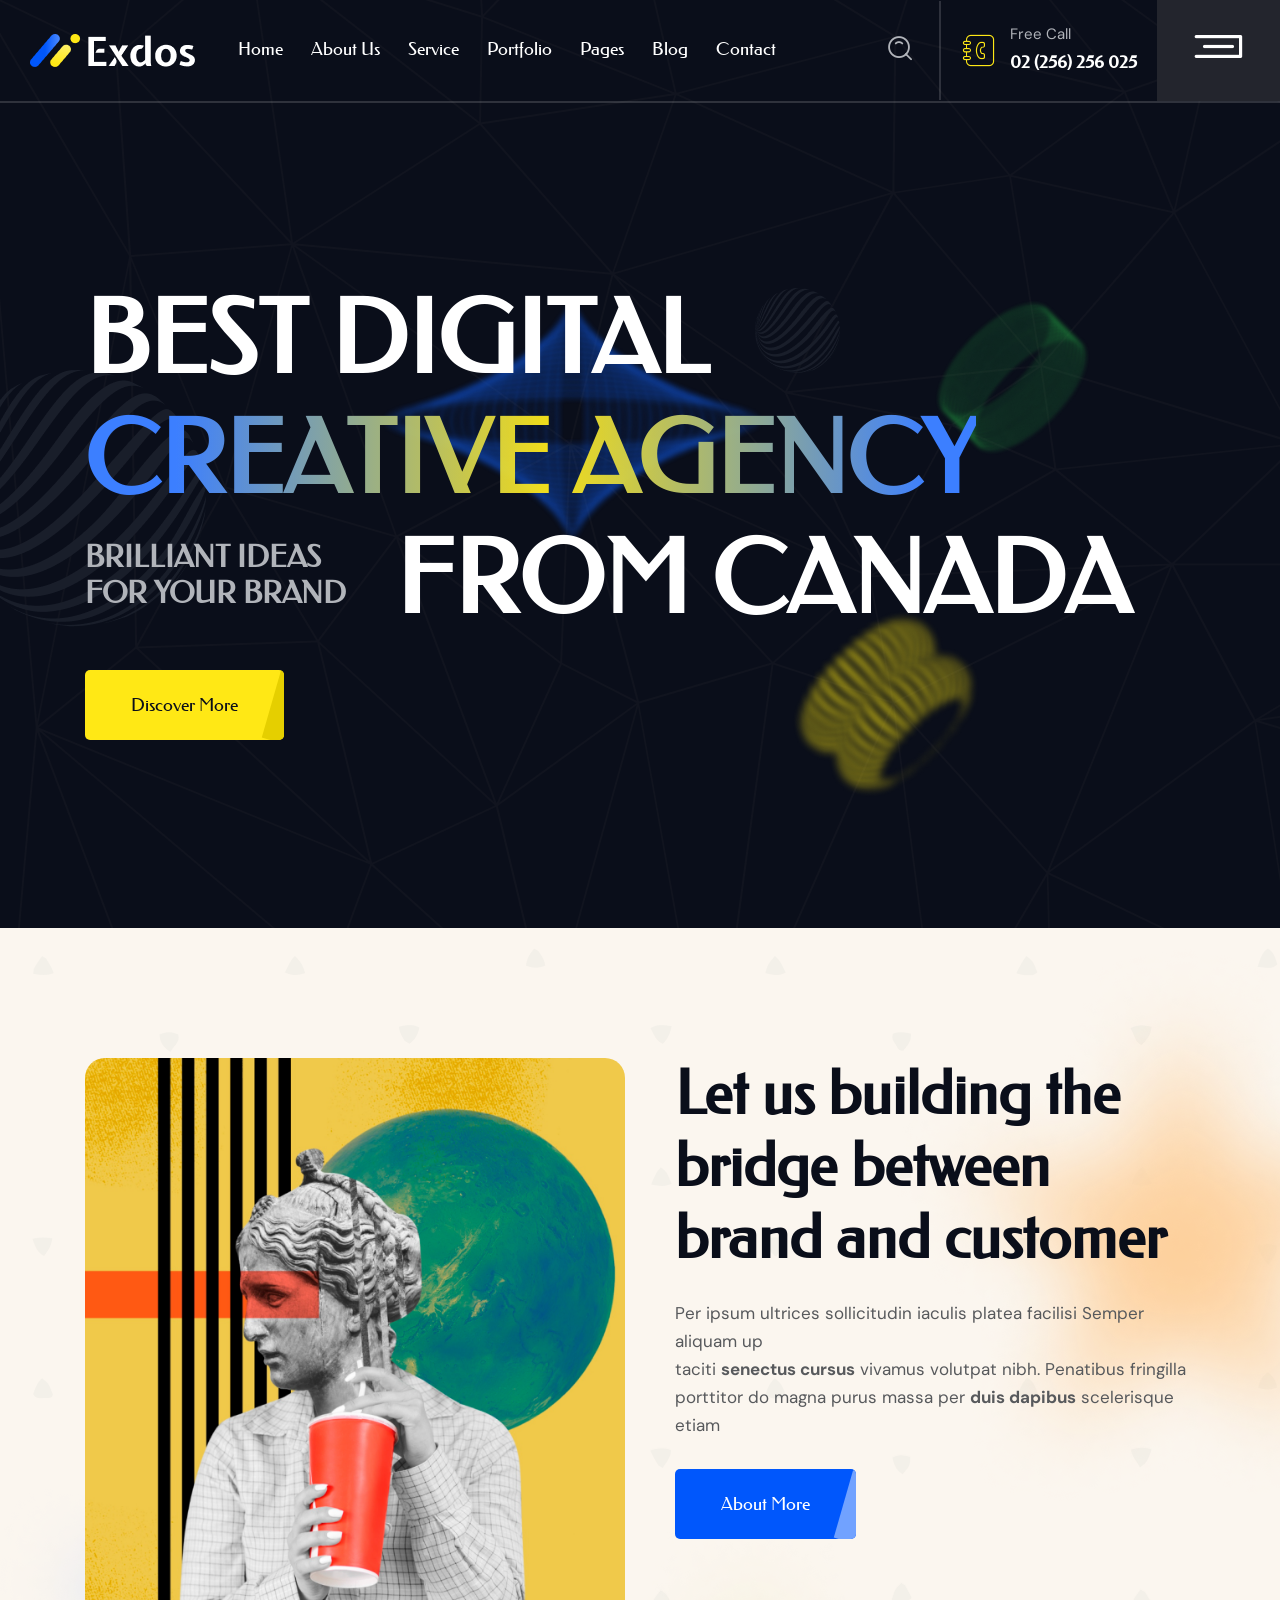
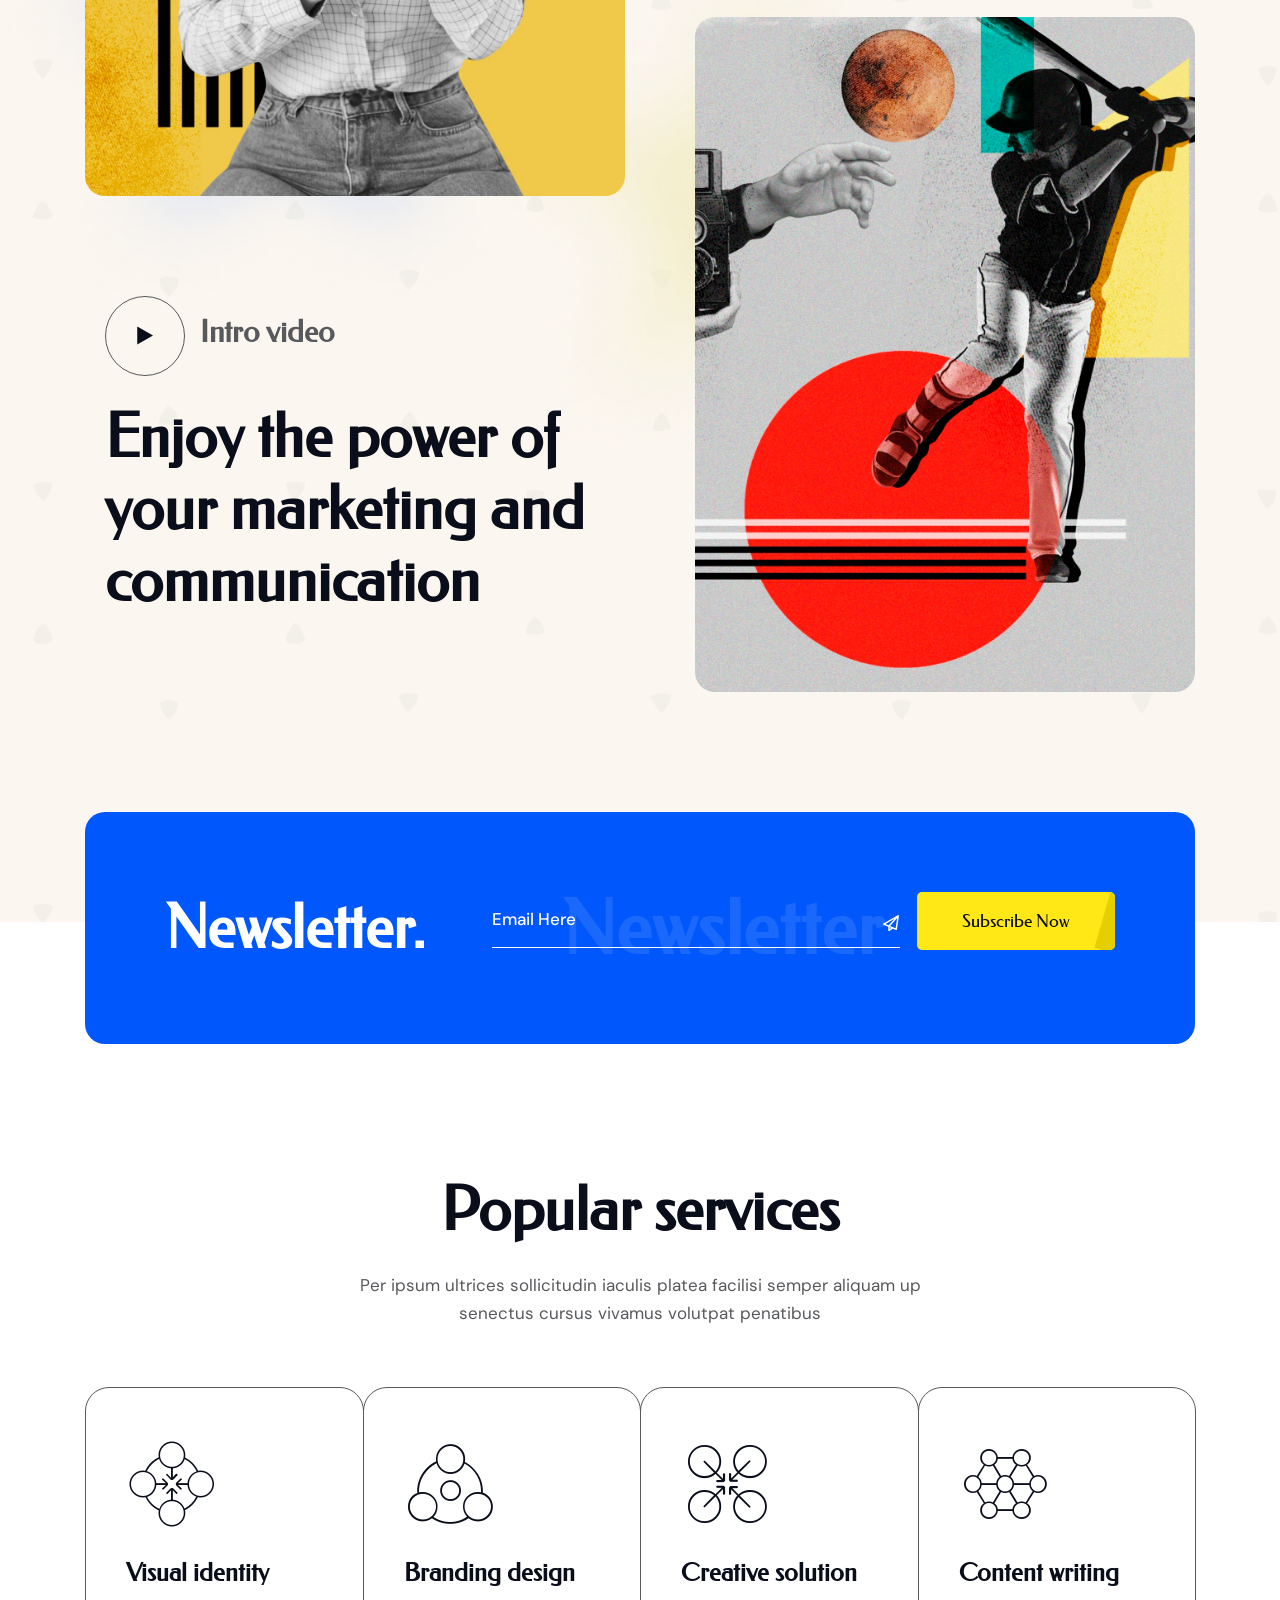
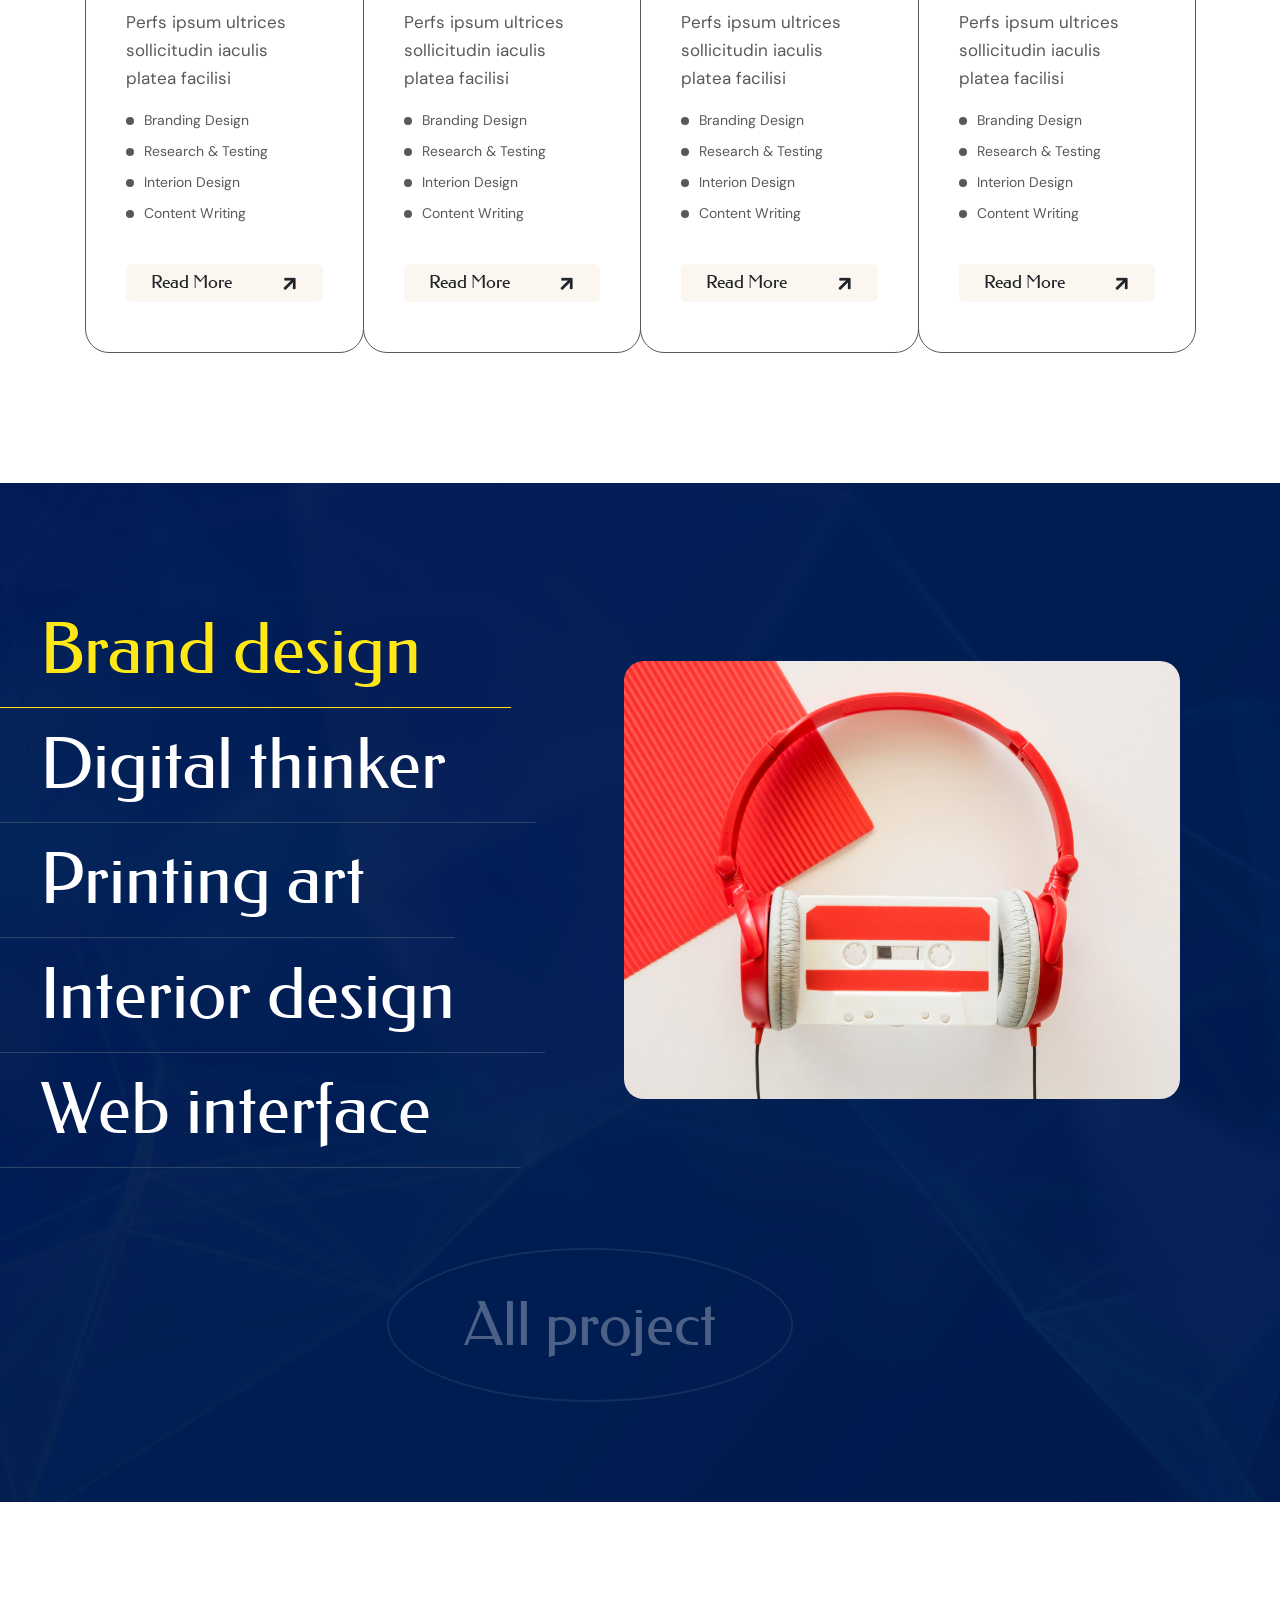
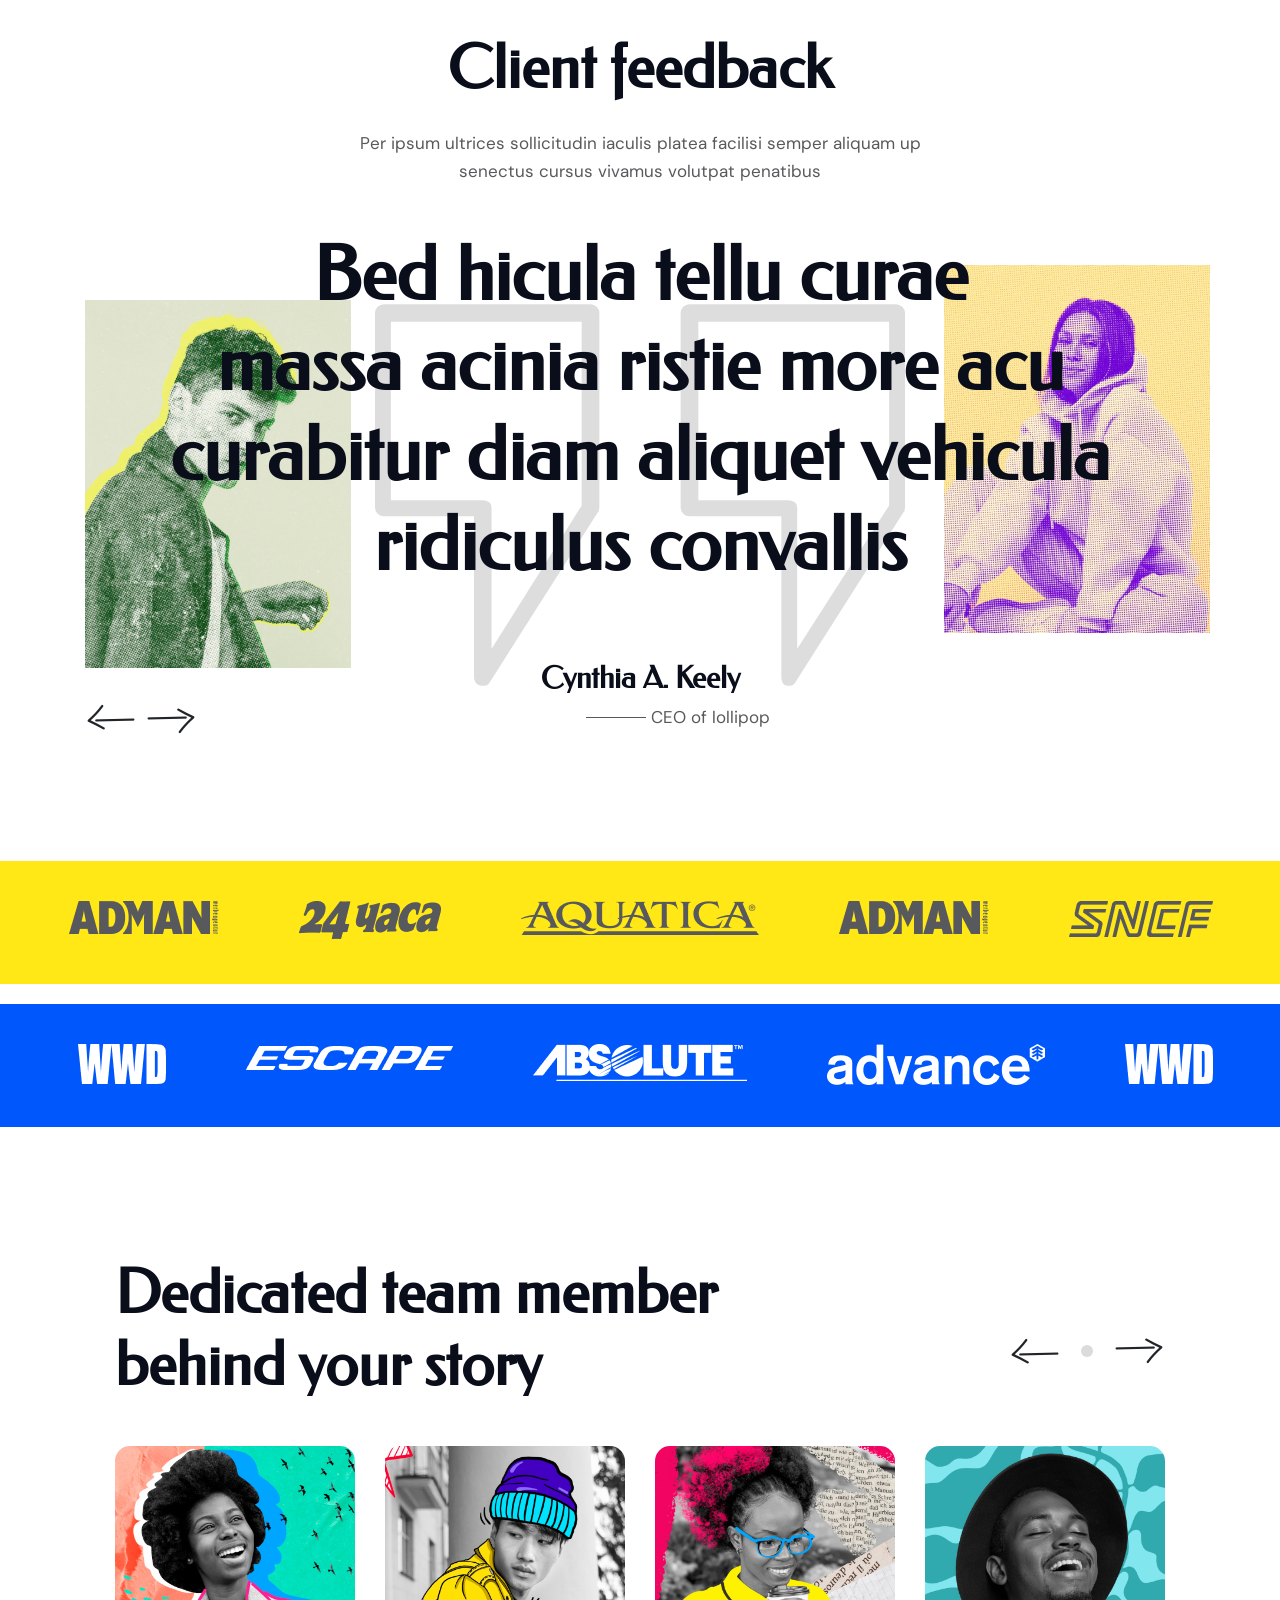
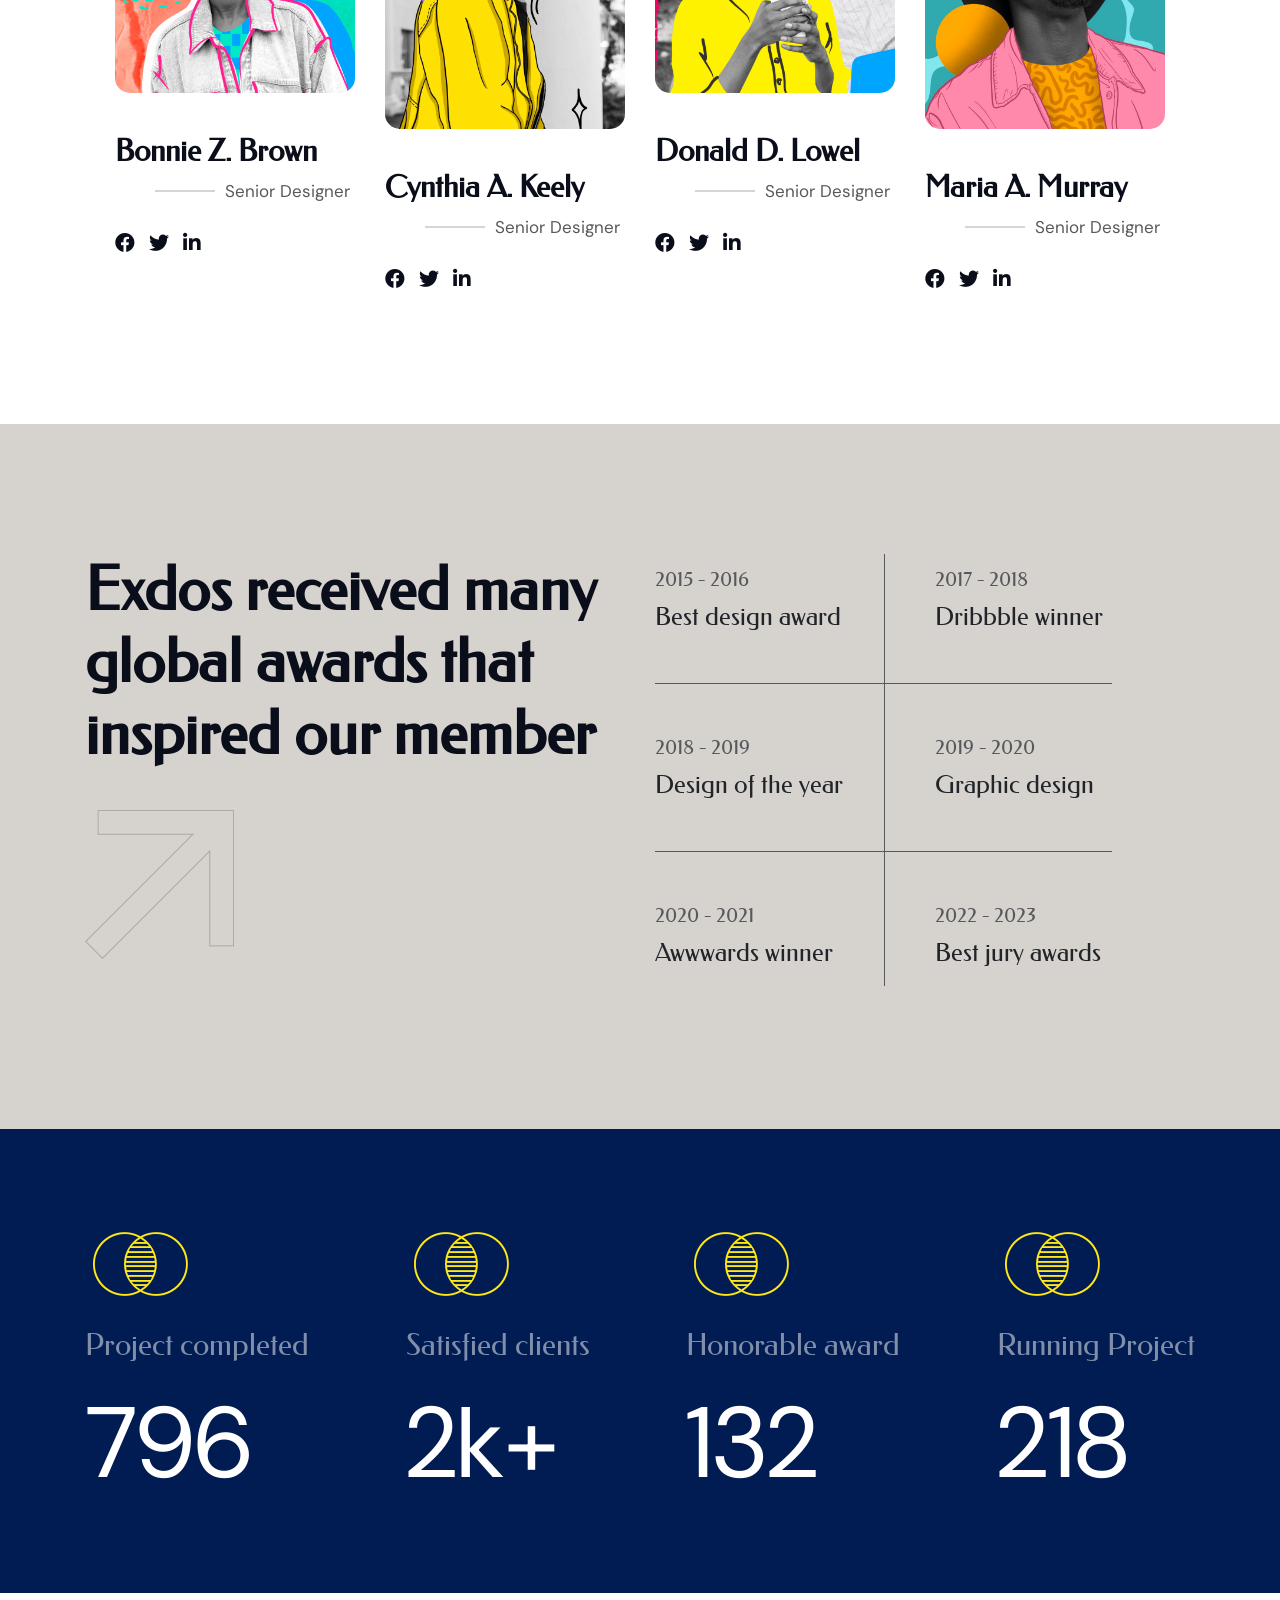
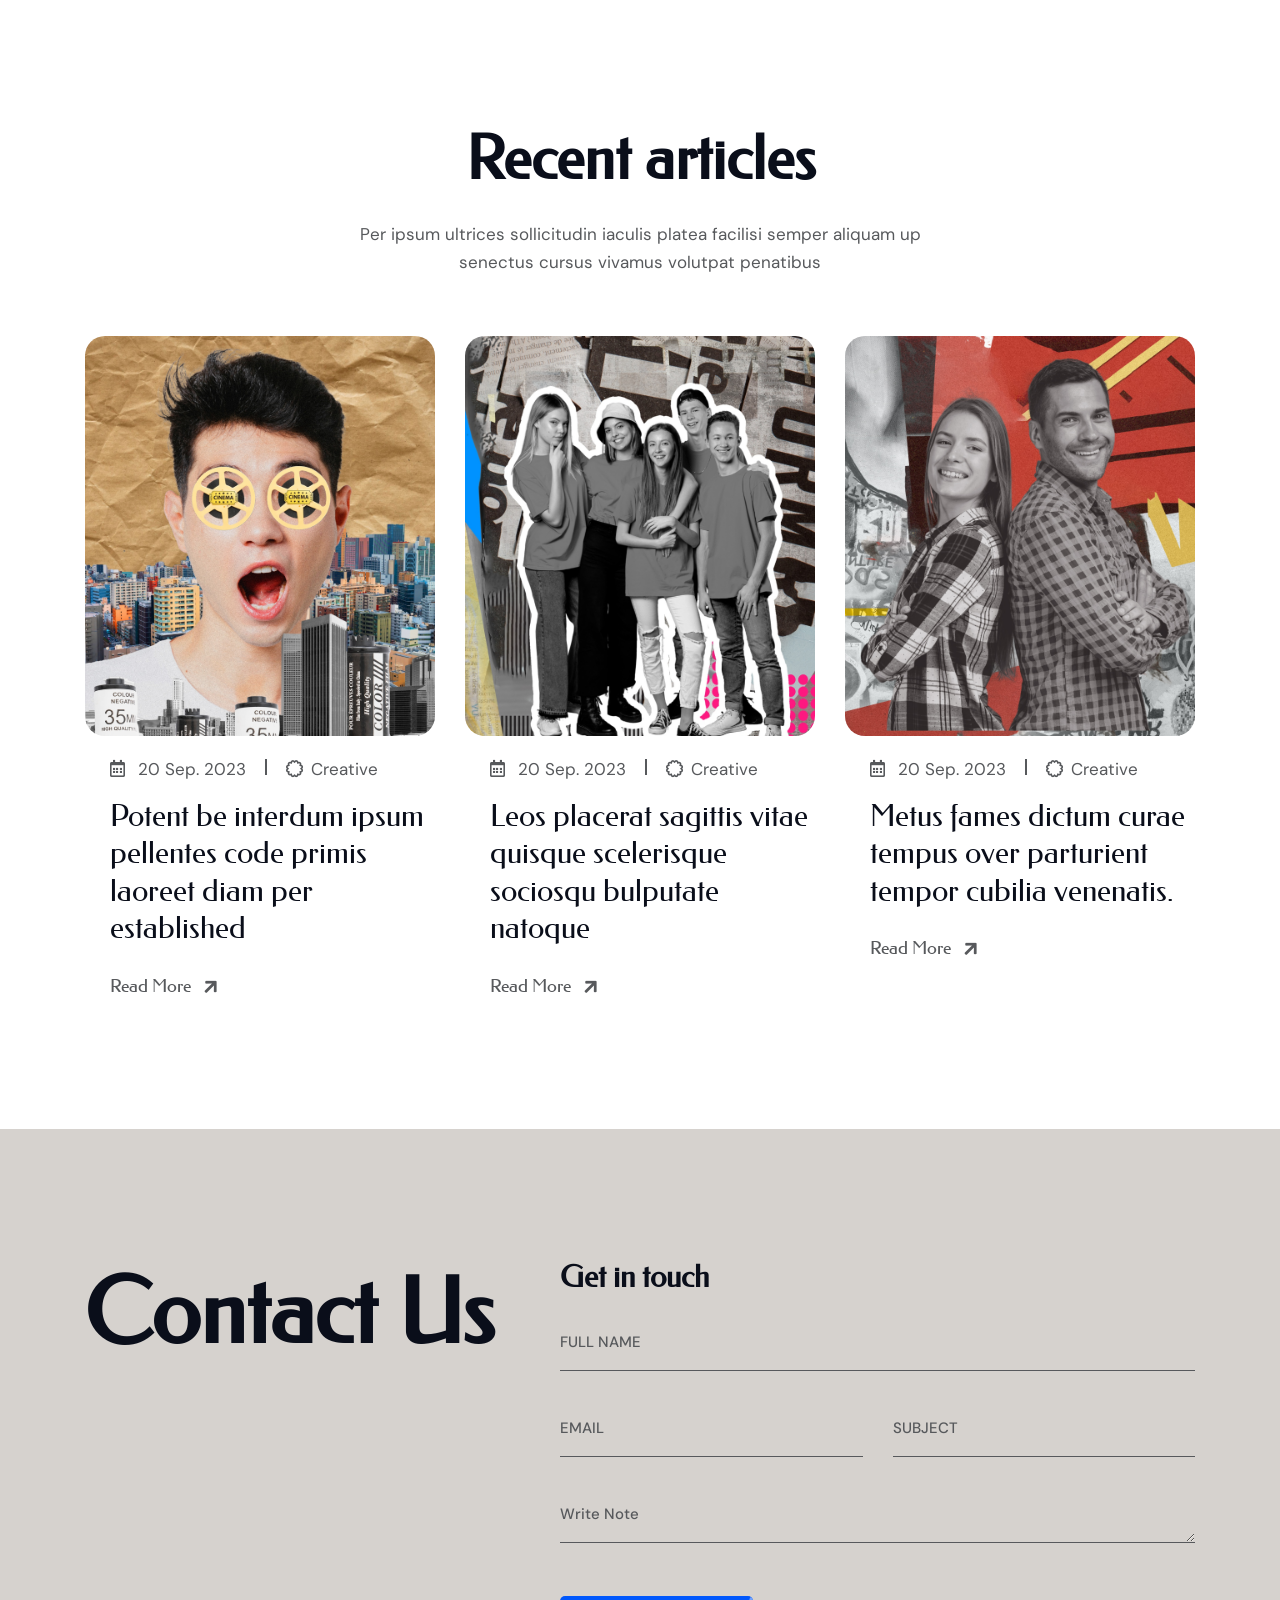
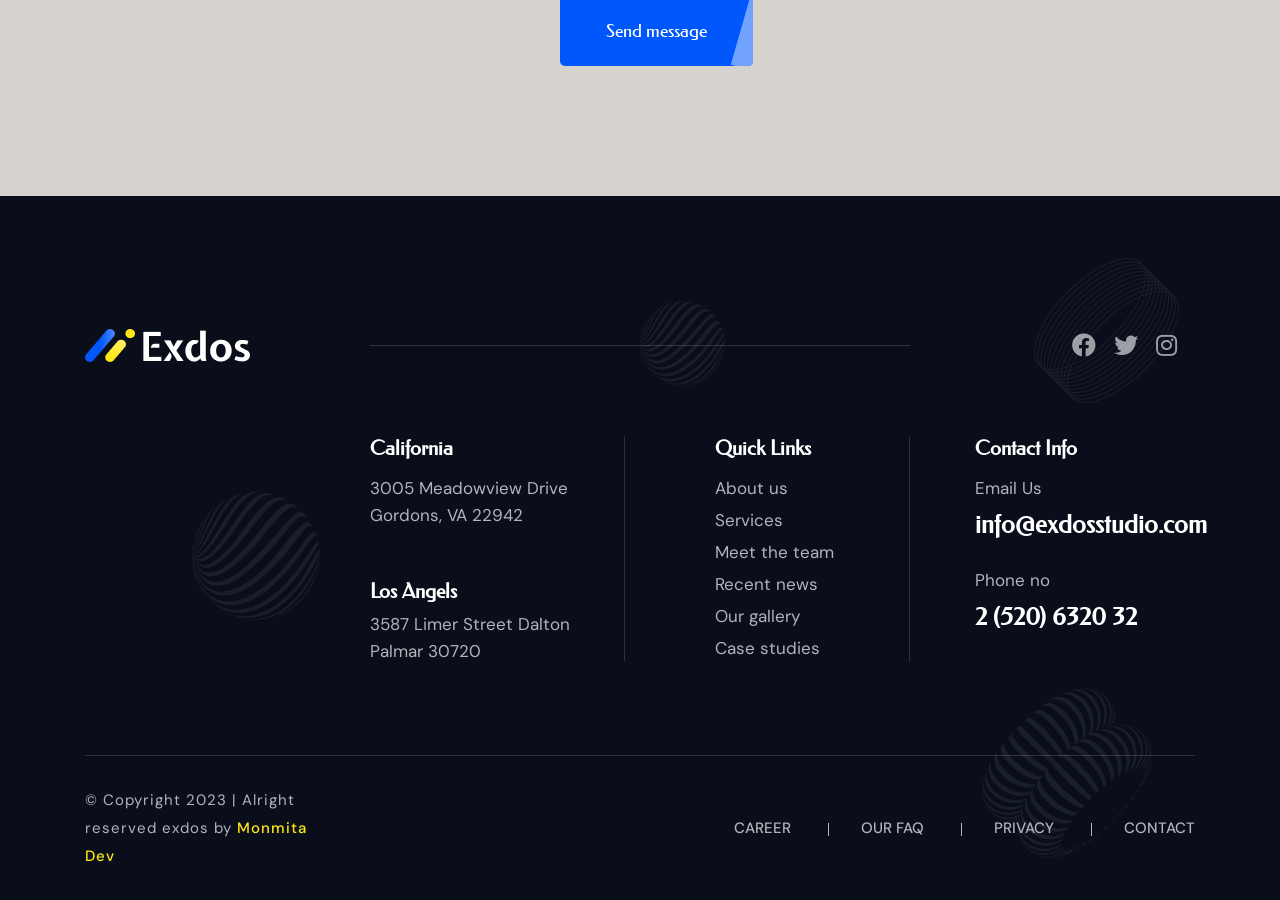
==== index.html @ 7d62dae6 "Initial commit" ====
<!DOCTYPE html>
<html lang="en">
  <head>
    <meta charset="UTF-8" />
    <meta name="viewport" content="width=device-width, initial-scale=1.0" />
    <title>Exdos - Creative Agency</title>

    <!-- Bootstrap -->
    <link rel="stylesheet" href="./assets/css/bootstrap.min.css" />
    <link rel="stylesheet" href="./assets/css/all.min.css" />

    <!-- Magnific-popup -->
    <link rel="stylesheet" href="./assets/css/magnific-popup.min.css" />
    <!-- <link
      rel="stylesheet"
      href="https://cdnjs.cloudflare.com/ajax/libs/magnific-popup.js/1.2.0/magnific-popup.min.css"
    /> -->
    <link rel="stylesheet" href="./assets/css/flaticon-exdos.css" />
    <link rel="stylesheet" href="./assets/css/swiper-bundle.min.css" />
    <link rel="stylesheet" href="./assets/css/style.css" />
  </head>

  <body>
    <!-- header start -->
    <header>
      <div class="mt-header-area mt-transparent-header pl-100 mt-header-border">
        <div class="container-fluid p-0">
          <div class="row gx-0 align-items-center">
            <div class="col-xl-2 col-lg-5 col-md-4 col-6">
              <div class="mt-logo">
                <a href="index.html"
                  ><img src="assets/img/logo/Logo-white.png" alt="Expo logo"
                /></a>
              </div>
            </div>
            <div class="col-xl-10 col-lg-7 col-md-8 col-6">
              <div
                class="mt-header-box d-flex justify-content-xl-between justify-content-end"
              >
                <div class="mt-main-manu d-none d-xl-block">
                  <nav>
                    <ul>
                      <li>
                        <a href="#">Home</a>
                        <ul class="sub-menu">
                          <li><a href="#">Home-1</a></li>
                          <li><a href="#">Home-2</a></li>
                          <li>
                            <a href="#">Home-3</a>
                            <ul class="sub-menu">
                              <li><a href="#">Home-1</a></li>
                              <li><a href="#">Home-2</a></li>
                              <li><a href="#">Home-3</a></li>
                              <li>
                                <a href="#">Home-4</a>
                              </li>
                              <li><a href="#">Home-5</a></li>
                            </ul>
                          </li>
                          <li><a href="#">Home-4</a></li>
                          <li><a href="#">Home-5</a></li>
                        </ul>
                      </li>
                      <li><a href="#">About Us</a></li>
                      <li><a href="#">Service</a></li>
                      <li><a href="#">Portfolio</a></li>
                      <li><a href="#">Pages</a></li>
                      <li>
                        <a href="#">Blog</a>
                      </li>
                      <li><a href="#">Contact</a></li>
                    </ul>
                  </nav>
                </div>
                <div
                  class="mt-header-right d-flex justify-content-end flex-wrap align-items-center"
                >
                  <div class="mt-header-search d-none d-md-block">
                    <button class="d-flex align-items-center">
                      <i class="flaticon-search"></i>
                    </button>
                  </div>
                  <div class="mt-header-cta d-none d-md-flex">
                    <div class="mt-header-cta-icon d-flex align-items-center">
                      <i class="flaticon-phone-book"></i>
                    </div>
                    <div class="mt-header-cta-text">
                      <span>Free Call</span>
                      <h4>02 (256) 256 025</h4>
                    </div>
                  </div>
                  <div class="mt-header-bar">
                    <button>
                      <i class="flaticon-menu"></i>
                    </button>
                  </div>
                </div>
              </div>
            </div>
          </div>
        </div>
      </div>
    </header>
    <!-- header end -->

    <main>
      <!-- mt-hero-area-start -->
      <section
        class="mt-hero-area mt-hero-space mt-black-bg p-relative pt-280 pb-180"
        style="background-image: url(assets/img/shape/hero-1-bg-shape.png)"
      >
        <div class="mt-hero-shape">
          <img
            class="mt-hero-shape-1 p-absolute"
            src="./assets/img/shape/hero-1-ball-shape.png"
            alt=""
          />
          <img
            class="mt-hero-shape-2 p-absolute d-none d-xl-block"
            src="./assets/img/shape/hero-1-large-shape.png"
            alt=""
          />
          <img
            class="mt-hero-shape-3 p-absolute"
            src="./assets/img/shape/hero-sm-circle.png"
            alt=""
          />
          <img
            class="mt-hero-shape-4 p-absolute d-none d-md-block"
            src="./assets/img/shape/hero-1-shape-2.png"
            alt=""
          />
          <img
            class="mt-hero-shape-5 p-absolute d-none d-md-block"
            src="./assets/img/shape/hero-1-circle-3.png"
            alt=""
          />
        </div>
        <div class="hero-info d-none d-xxl-flex">
          <div class="hero-social">
            <span>Follow Us - </span>
            <a href="#">FB</a>
            <a href="#">TW</a>
            <a href="#">IN</a>
            <a href="#">BE</a>
          </div>
          <div class="hero-info-text">2k+ company trust us</div>
        </div>
        <div class="container">
          <div class="mt-hero p-relative z-index-11">
            <div class="mb-30">
              <h1 class="mt-hero-title">
                best digital<br />
                <span>creative agency</span>
              </h1>

              <h1 class="mt-hero-title">
                <i
                  >brilliant ideas <br />
                  for your brand</i
                >from canada
              </h1>
            </div>
            <div class="mt-hero-btn">
              <a href="#" class="mt-btn-sec mt-btn-sec-lg">
                <div class="mt-btn-wrap">
                  <span class="mt-btn-y-1"> Discover More </span>
                  <span class="mt-btn-y-2"> Discover More </span>
                </div>
                <i></i>
              </a>
            </div>
          </div>
        </div>
      </section>
      <!-- mt-hero-area-end  -->

      <!-- mt-about-area-start -->

      <section
        class="mt-about-area pt-130 pb-130 fix p-relative"
        data-background="assets/img/bg/about-bg.png"
      >
        <div class="mt-about-shape">
          <img
            class="mt-about-shape-1 p-absolute d-none d-md-block"
            src="./assets/img/shape/about-star-1.png"
            alt="about-star-1.png"
          />
          <img
            class="mt-about-shape-2 p-absolute"
            src="./assets/img/shape/about-star-2.png"
            alt="about-star-2.png"
          />
          <img
            class="mt-about-shape-3 p-absolute"
            src="./assets/img/shape/about-star-3.png"
            alt="about-star-3.png"
          />
        </div>
        <div class="container p-relative z-index-11">
          <div class="row flex-column-reverse flex-md-row">
            <div class="col-md-6">
              <div class="mt-about-img br-20 mb-100">
                <img src="assets/img/about/about-h-1.png" alt="about-h-1" />
              </div>
              <div class="mt-about-video">
                <div
                  class="mt-about-video-info d-flex align-items-center mb-25"
                >
                  <div class="mt-about-video-icon mr-15">
                    <a
                      href="https://www.youtube.com/watch?v=W-KjlYm_Xv8"
                      class="video-popup"
                    >
                      <img src="./assets/img/shape/play.svg" alt="play" />
                    </a>
                  </div>
                  <h4 class="mt-0">Intro video</h4>
                </div>
                <div class="mt-section-title-wrapper">
                  <h2 class="mt-section-title mb-100">
                    Enjoy the power of your marketing and communication
                  </h2>
                </div>
              </div>
            </div>
            <div class="col-md-6">
              <div class="mt-about-box mb-70">
                <div class="mt-section-title-wrapper mb-30">
                  <h2 class="mt-section-title mb-25">
                    Let us building the bridge between <br />
                    brand and customer
                  </h2>
                  <p>
                    Per ipsum ultrices sollicitudin iaculis platea facilisi
                    Semper aliquam up <br />
                    taciti <b>senectus cursus</b> vivamus volutpat nibh.
                    Penatibus fringilla porttitor do magna purus massa per
                    <b>duis dapibus</b> scelerisque etiam
                  </p>
                </div>
                <div class="mt-about-btn">
                  <a href="#" class="mt-btn">
                    <div class="mt-btn-wrap">
                      <span class="mt-btn-y-1"> About More</span>
                      <span class="mt-btn-y-2"> About More </span>
                    </div>
                    <i></i>
                  </a>
                </div>
              </div>
              <div class="mt-about-img br-20 mb-100 pl-40">
                <img src="assets/img/about/about-h-2.png" alt="about-h-2" />
              </div>
            </div>
          </div>
        </div>
      </section>
      <!-- mt-about-area-end -->

      <!-- mt-newsletter-area-start -->
      <section
        class="mt-newsletter-area mt-newsletter-margin p-relative z-index-11"
      >
        <div class="container">
          <div class="mt-newsletter-bg mt-blue-bg">
            <div class="row">
              <div class="col-xl-4">
                <div class="mt-section-title-wrapper">
                  <h2 class="mt-section-title mt-section-title-white m-0">
                    Newsletter.
                  </h2>
                </div>
              </div>
              <div class="col-xl-8">
                <div class="mt-newsletter-box p-relative">
                  <h2 class="mt-newsletter-back d-none d-md-block">
                    Newsletter
                  </h2>
                  <form action="#">
                    <div class="mt-newsletter-input p-relative">
                      <input type="email" placeholder="Email Here" />
                      <img src="./assets/img/shape/plane.svg" alt="" />
                    </div>
                    <button class="mt-btn-sec">
                      <span class="mt-btn-wrap">
                        <span class="mt-btn-y-1">Subscribe Now</span>
                        <span class="mt-btn-y-2">Subscribe Now</span>
                      </span>
                      <i></i>
                    </button>
                  </form>
                </div>
              </div>
            </div>
          </div>
        </div>
      </section>

      <!-- mt-newsletter-area-end -->

      <!-- mt-services-area-start -->
      <section class="mt-services-area pt-130 pb-100">
        <div class="container">
          <div class="row">
            <div class="col-xl-12">
              <div class="mt-section-title-wrapper mb-60 text-center">
                <h2 class="mt-section-title mb-25">Popular services</h2>
                <p>
                  Per ipsum ultrices sollicitudin iaculis platea facilisi semper
                  aliquam up <br />senectus cursus vivamus volutpat penatibus
                </p>
              </div>
            </div>
          </div>
          <div class="row g-0">
            <div class="col-xl-3 col-md-6">
              <div class="mtservices br-24 mb-30">
                <div class="mtservices__icon mb-20">
                  <span>
                    <i class="flaticon-concentration"></i>
                  </span>
                </div>
                <div class="mtservices__text">
                  <h3 class="mtservices__title">
                    <a href="#">Visual identity</a>
                  </h3>
                  <p>
                    Perfs ipsum ultrices sollicitudin iaculis platea facilisi
                  </p>
                  <div class="mtservices__list">
                    <ul>
                      <li>Branding Design</li>
                      <li>Research & Testing</li>
                      <li>Interion Design</li>
                      <li>Content Writing</li>
                    </ul>
                  </div>
                </div>
                <div class="mtservices__btn mt-38">
                  <a href="#" class="mt-sv-btn br-5"
                    >Read More <i class="fas fa-arrow-right"></i
                  ></a>
                </div>
              </div>
            </div>
            <div class="col-xl-3 col-md-6">
              <div class="mtservices br-24 mb-30">
                <div class="mtservices__icon mb-20">
                  <span>
                    <i class="flaticon-sharing"></i>
                  </span>
                </div>
                <div class="mtservices__text">
                  <h3 class="mtservices__title">
                    <a href="#">Branding design</a>
                  </h3>
                  <p>
                    Perfs ipsum ultrices sollicitudin iaculis platea facilisi
                  </p>
                  <div class="mtservices__list">
                    <ul>
                      <li>Branding Design</li>
                      <li>Research & Testing</li>
                      <li>Interion Design</li>
                      <li>Content Writing</li>
                    </ul>
                  </div>
                </div>
                <div class="mtservices__btn mt-38">
                  <a href="#" class="mt-sv-btn br-5"
                    >Read More <i class="fas fa-arrow-right"></i
                  ></a>
                </div>
              </div>
            </div>
            <div class="col-xl-3 col-md-6">
              <div class="mtservices br-24 mb-30">
                <div class="mtservices__icon mb-20">
                  <span>
                    <i class="flaticon-cooperation"></i>
                  </span>
                </div>
                <div class="mtservices__text">
                  <h3 class="mtservices__title">
                    <a href="#">Creative solution</a>
                  </h3>
                  <p>
                    Perfs ipsum ultrices sollicitudin iaculis platea facilisi
                  </p>
                  <div class="mtservices__list">
                    <ul>
                      <li>Branding Design</li>
                      <li>Research & Testing</li>
                      <li>Interion Design</li>
                      <li>Content Writing</li>
                    </ul>
                  </div>
                </div>
                <div class="mtservices__btn mt-38">
                  <a href="#" class="mt-sv-btn br-5"
                    >Read More <i class="fas fa-arrow-right"></i
                  ></a>
                </div>
              </div>
            </div>
            <div class="col-xl-3 col-md-6">
              <div class="mtservices br-24 mb-30">
                <div class="mtservices__icon mb-20">
                  <span>
                    <i class="flaticon-connections"></i>
                  </span>
                </div>
                <div class="mtservices__text">
                  <h3 class="mtservices__title">
                    <a href="#">Content writing</a>
                  </h3>
                  <p>
                    Perfs ipsum ultrices sollicitudin iaculis platea facilisi
                  </p>
                  <div class="mtservices__list">
                    <ul>
                      <li>Branding Design</li>
                      <li>Research & Testing</li>
                      <li>Interion Design</li>
                      <li>Content Writing</li>
                    </ul>
                  </div>
                </div>
                <div class="mtservices__btn mt-38">
                  <a href="#" class="mt-sv-btn br-5"
                    >Read More <i class="fas fa-arrow-right"></i
                  ></a>
                </div>
              </div>
            </div>
          </div>
        </div>
      </section>
      <!-- mt-services-area-end -->

      <!-- mt-poject-tab-area-start -->
      <section
        class="mt-poject-tab-area mt-nblue-bg pt-110 pb-100"
        data-background="/assets/img/bg/project-tab-bg.png"
      >
        <div class="container-fluid p-0">
          <div class="row gx-0">
            <div class="col-lg-6">
              <div class="mt-project-tab-wraper">
                <nav>
                  <div class="mt-project-tab" id="nav-tab" role="tablist">
                    <button
                      class="nav-links active"
                      id="nav-home-tab"
                      data-bs-toggle="tab"
                      data-bs-target="#nav-home"
                      type="button"
                      role="tab"
                      aria-controls="nav-home"
                      aria-selected="true"
                    >
                      Brand design
                    </button>
                    <button
                      class="nav-links"
                      id="nav-profile-tab"
                      data-bs-toggle="tab"
                      data-bs-target="#nav-profile"
                      type="button"
                      role="tab"
                      aria-controls="nav-profile"
                      aria-selected="false"
                    >
                      Digital thinker
                    </button>
                    <button
                      class="nav-links"
                      id="nav-contact-tab"
                      data-bs-toggle="tab"
                      data-bs-target="#nav-contact"
                      type="button"
                      role="tab"
                      aria-controls="nav-contact"
                      aria-selected="false"
                    >
                      Printing art
                    </button>
                    <button
                      class="nav-links"
                      id="nav-contact-tab-1"
                      data-bs-toggle="tab"
                      data-bs-target="#nav-contact-1"
                      type="button"
                      role="tab"
                      aria-controls="nav-contact-1"
                      aria-selected="false"
                    >
                      Interior design
                    </button>
                    <button
                      class="nav-links"
                      id="nav-contact-tab-2"
                      data-bs-toggle="tab"
                      data-bs-target="#nav-contact-2"
                      type="button"
                      role="tab"
                      aria-controls="nav-contact-2"
                      aria-selected="false"
                    >
                      Web interface
                    </button>
                  </div>
                </nav>
              </div>
            </div>
            <div class="col-lg-6 d-flex justify-content-end align-items-center">
              <div class="mt-project-tab-content pl-34">
                <div class="tab-content" id="nav-tabContent">
                  <div
                    class="tab-pane fade show active"
                    id="nav-home"
                    role="tabpanel"
                    aria-labelledby="nav-home-tab"
                    tabindex="0"
                  >
                    <div class="mt-project-tab-thumb">
                      <a href="#"
                        ><img
                          src="./assets/img/project/project-tab-1.png"
                          alt=""
                      /></a>
                    </div>
                  </div>
                  <div
                    class="tab-pane fade"
                    id="nav-profile"
                    role="tabpanel"
                    aria-labelledby="nav-profile-tab"
                    tabindex="0"
                  >
                    <div class="mt-project-tab-thumb">
                      <a href="#"
                        ><img
                          src="./assets/img/project/project-tab-1.png"
                          alt=""
                      /></a>
                    </div>
                  </div>
                  <div
                    class="tab-pane fade"
                    id="nav-contact"
                    role="tabpanel"
                    aria-labelledby="nav-contact-tab"
                    tabindex="0"
                  >
                    <div class="mt-project-tab-thumb">
                      <a href="#"
                        ><img
                          src="./assets/img/project/project-tab-1.png"
                          alt=""
                      /></a>
                    </div>
                  </div>
                  <div
                    class="tab-pane fade"
                    id="nav-contact-1"
                    role="tabpanel"
                    aria-labelledby="nav-contact-tab-1"
                    tabindex="0"
                  >
                    <div class="mt-project-tab-thumb">
                      <a href="#"
                        ><img src="./assets/img/project//test-1.jpg" alt=""
                      /></a>
                    </div>
                  </div>
                  <div
                    class="tab-pane fade"
                    id="nav-contact-2"
                    role="tabpanel"
                    aria-labelledby="nav-contact-tab-2"
                    tabindex="0"
                  >
                    <div class="mt-project-tab-thumb">
                      <a href="#"
                        ><img src="./assets/img/project/test-1.jpg" alt=""
                      /></a>
                    </div>
                  </div>
                </div>
              </div>
            </div>
          </div>
          <div class="mt-project-tab-btn text-center mt-80 z-index-11">
            <a href="#" class="mt-btn-circle">All project</a>
          </div>
        </div>
      </section>
      <!-- mt-poject-tab-area-end -->

      <!-- mt-testimonial-area-start -->
      <section class="mt-testimonial-area mt-130 mb-130">
        <div class="container">
          <div class="mt-section-title-wrapper mb-45 text-center">
            <h2 class="mt-section-title mb-25">Client feedback</h2>
            <p>
              Per ipsum ultrices sollicitudin iaculis platea facilisi semper
              aliquam up <br />senectus cursus vivamus volutpat penatibus
            </p>
          </div>
          <div class="mt-testimonial-wrapper text-center p-relative">
            <div class="mt-testimonial-shape">
              <span><i class="flaticon-quotes"></i></span>
            </div>
            <div
              class="mt-testimonial-shape-thumb-1 p-absolute d-none d-xl-block"
            >
              <img src="assets/img/testimonial/thumb-1.png" alt="" />
            </div>
            <div
              class="mt-testimonial-shape-thumb-2 p-absolute d-none d-xl-block"
            >
              <img src="assets/img/testimonial/thumb-2.png" alt="" />
            </div>
            <div class="swiper mt-testimonial-active">
              <div class="swiper-wrapper">
                <div class="swiper-slide">
                  <div class="mt-testimonial-item">
                    <h3 class="mt-testimonial-desc">
                      Bed hicula tellu curae
                      <br />
                      massa acinia ristie more acu curabitur diam aliquet
                      vehicula ridiculus convallis
                    </h3>
                    <div class="mt-testimonial-author mt-70">
                      <h4 class="mt-testimonial-name">Cynthia A. Keely</h4>
                      <span class="mt-testimonial-desig"
                        ><span></span>CEO of lollipop</span
                      >
                    </div>
                  </div>
                </div>
                <div class="swiper-slide">
                  <div class="mt-testimonial-item">
                    <h3 class="mt-testimonial-desc">
                      Bed hicula tellu curae
                      <br />
                      massa acinia ristie more acu curabitur diam aliquet
                      vehicula ridiculus convallis
                    </h3>
                    <div class="mt-testimonial-author mt-70">
                      <h4 class="mt-testimonial-name">Cynthia A. Keely</h4>
                      <span class="mt-testimonial-desig"
                        ><span></span>CEO of lollipop</span
                      >
                    </div>
                  </div>
                </div>
                <div class="swiper-slide">
                  <div class="mt-testimonial-item">
                    <h3 class="mt-testimonial-desc">
                      Bed hicula tellu curae
                      <br />
                      massa acinia ristie more acu curabitur diam aliquet
                      vehicula ridiculus convallis
                    </h3>
                    <div class="mt-testimonial-author mt-70">
                      <h4 class="mt-testimonial-name">Cynthia A. Keely</h4>
                      <span class="mt-testimonial-desig"
                        ><span></span>CEO of lollipop</span
                      >
                    </div>
                  </div>
                </div>
              </div>
            </div>

            <div class="mt-test-slider-arrow">
              <div
                class="mt-swiper-test-button-prev mt-swiper-test-button mt-rot-180"
              >
                <i class="flaticon-right-arrow"></i>
              </div>
              <div class="mt-swiper-test-button-next mt-swiper-test-button">
                <i class="flaticon-right-arrow"></i>
              </div>
            </div>
          </div>
        </div>
      </section>
      <!-- mt-testimonial-area-end -->

      <!--mt brand area start -->
      <section>
        <!--mt brand yellow area start -->
        <div class="mt-brand-area mt-yellow-bg pt-40 pb-40 mb-20">
          <div class="mt-brand-wrapper">
            <!-- Swiper -->
            <div class="swiper mt-brand-top-active">
              <div class="swiper-wrapper mt-slide-transition">
                <div class="swiper-slide mt-brand-slide-element">
                  <div class="mt-brand-img">
                    <img src="./assets/img/brand/brand-a-01.png" alt="" />
                  </div>
                </div>
                <div class="swiper-slide mt-brand-slide-element">
                  <div class="mt-brand-img">
                    <img src="./assets/img/brand/brand-a-02.png" alt="" />
                  </div>
                </div>
                <div class="swiper-slide mt-brand-slide-element">
                  <div class="mt-brand-img">
                    <img src="./assets/img/brand/brand-a-03.png" alt="" />
                  </div>
                </div>
                <div class="swiper-slide mt-brand-slide-element">
                  <div class="mt-brand-img">
                    <img src="./assets/img/brand/brand-a-04.png" alt="" />
                  </div>
                </div>
                <div class="swiper-slide mt-brand-slide-element">
                  <div class="mt-brand-img">
                    <img src="./assets/img/brand/brand-a-05.png" alt="" />
                  </div>
                </div>
                <div class="swiper-slide mt-brand-slide-element">
                  <div class="mt-brand-img">
                    <img src="./assets/img/brand/brand-a-06.png" alt="" />
                  </div>
                </div>
                <div class="swiper-slide mt-brand-slide-element">
                  <div class="mt-brand-img">
                    <img src="./assets/img/brand/brand-a-07.png" alt="" />
                  </div>
                </div>

                <div class="swiper-slide mt-brand-slide-element">
                  <div class="mt-brand-img">
                    <img src="./assets/img/brand/brand-a-05.png" alt="" />
                  </div>
                </div>
                <div class="swiper-slide mt-brand-slide-element">
                  <div class="mt-brand-img">
                    <img src="./assets/img/brand/brand-a-04.png" alt="" />
                  </div>
                </div>
                <div class="swiper-slide mt-brand-slide-element">
                  <div class="mt-brand-img">
                    <img src="./assets/img/brand/brand-a-03.png" alt="" />
                  </div>
                </div>
              </div>
            </div>
          </div>
        </div>
        <!--mt brand blue area start -->
        <div class="mt-brand-area mt-blue-bg pt-40 pb-40">
          <div class="mt-brand-wrapper">
            <!-- Swiper -->
            <div dir="rtl" class="swiper mt-brand-bottom-active">
              <div class="swiper-wrapper mt-slide-transition">
                <div class="swiper-slide mt-brand-slide-element">
                  <div class="mt-brand-img">
                    <img src="./assets/img/brand/brand-b-01.png" alt="" />
                  </div>
                </div>
                <div class="swiper-slide mt-brand-slide-element">
                  <div class="mt-brand-img">
                    <img src="./assets/img/brand/brand-b-02.png" alt="" />
                  </div>
                </div>
                <div class="swiper-slide mt-brand-slide-element">
                  <div class="mt-brand-img">
                    <img src="./assets/img/brand/brand-b-03.png" alt="" />
                  </div>
                </div>
                <div class="swiper-slide mt-brand-slide-element">
                  <div class="mt-brand-img">
                    <img src="./assets/img/brand/brand-b-04.png" alt="" />
                  </div>
                </div>
                <div class="swiper-slide mt-brand-slide-element">
                  <div class="mt-brand-img">
                    <img src="./assets/img/brand/brand-b-05.png" alt="" />
                  </div>
                </div>
                <div class="swiper-slide mt-brand-slide-element">
                  <div class="mt-brand-img">
                    <img src="./assets/img/brand/brand-b-06.png" alt="" />
                  </div>
                </div>
                <div class="swiper-slide mt-brand-slide-element">
                  <div class="mt-brand-img">
                    <img src="./assets/img/brand/brand-b-07.png" alt="" />
                  </div>
                </div>
                <div class="swiper-slide mt-brand-slide-element">
                  <div class="mt-brand-img">
                    <img src="./assets/img/brand/brand-b-01.png" alt="" />
                  </div>
                </div>
                <div class="swiper-slide mt-brand-slide-element">
                  <div class="mt-brand-img">
                    <img src="./assets/img/brand/brand-b-02.png" alt="" />
                  </div>
                </div>
                <div class="swiper-slide mt-brand-slide-element">
                  <div class="mt-brand-img">
                    <img src="./assets/img/brand/brand-b-03.png" alt="" />
                  </div>
                </div>
                <div class="swiper-slide mt-brand-slide-element">
                  <div class="mt-brand-img">
                    <img src="./assets/img/brand/brand-b-04.png" alt="" />
                  </div>
                </div>
              </div>
            </div>
          </div>
        </div>
      </section>
      <!--mt brand area start -->

      <!--mt team area start -->
      <section class="mt-team-area pl-100 pr-100 pt-130 pb-130">
        <div class="container">
          <div class="row align-items-center">
            <div class="col-xl-8">
              <div class="mt-section-title-wrapper mb-45">
                <h2 class="mt-section-title mb-25">
                  Dedicated team member <br />
                  behind your story
                </h2>
              </div>
            </div>
            <div class="col-xl-4">
              <div
                class="mtteam__nav text-end d-flex justify-content-start justify-content-md-end align-items-center"
              >
                <div
                  class="mt-swiper-team-button-next mt-swiper-team-button mt-rot-180"
                >
                  <i class="flaticon-right-arrow"></i>
                </div>
                <span></span>
                <div class="mt-swiper-team-button-prev mt-swiper-team-button">
                  <i class="flaticon-right-arrow"></i>
                </div>
              </div>
            </div>
          </div>
        </div>
        <div class="container-fluid">
          <div class="swiper mt-team-active">
            <div class="swiper-wrapper">
              <div class="swiper-slide">
                <div class="mtteam">
                  <div class="mtteam__thumb br-15">
                    <a href="#"
                      ><img src="assets/img/team/team-1.png" alt=""
                    /></a>
                  </div>
                  <div class="mtteam__info ml-80 mt-40">
                    <h3 class="mtteam__title">
                      <a href="#">Bonnie Z. Brown</a>
                    </h3>
                    <span class="ml-40"><i></i>Senior Designer</span>
                    <div class="mtteam__social mt-25">
                      <a href="#"><i class="fab fa-facebook"></i></a>
                      <a href="#"><i class="fab fa-twitter"></i></a>
                      <a href="#"><i class="fab fa-linkedin-in"></i></a>
                    </div>
                  </div>
                </div>
              </div>
              <div class="swiper-slide">
                <div class="mtteam">
                  <div class="mtteam__thumb br-15">
                    <a href="#"
                      ><img src="assets/img/team/team-2.png" alt=""
                    /></a>
                  </div>
                  <div class="mtteam__info ml-80 mt-40">
                    <h3 class="mtteam__title">
                      <a href="#">Cynthia A. Keely</a>
                    </h3>
                    <span class="ml-40"><i></i>Senior Designer</span>
                    <div class="mtteam__social mt-25">
                      <a href="#"><i class="fab fa-facebook"></i></a>
                      <a href="#"><i class="fab fa-twitter"></i></a>
                      <a href="#"><i class="fab fa-linkedin-in"></i></a>
                    </div>
                  </div>
                </div>
              </div>
              <div class="swiper-slide">
                <div class="mtteam">
                  <div class="mtteam__thumb br-15">
                    <a href="#"
                      ><img src="assets/img/team/team-3.png" alt=""
                    /></a>
                  </div>
                  <div class="mtteam__info ml-80 mt-40">
                    <h3 class="mtteam__title">
                      <a href="#">Donald D. Lowel</a>
                    </h3>
                    <span class="ml-40"><i></i>Senior Designer</span>
                    <div class="mtteam__social mt-25">
                      <a href="#"><i class="fab fa-facebook"></i></a>
                      <a href="#"><i class="fab fa-twitter"></i></a>
                      <a href="#"><i class="fab fa-linkedin-in"></i></a>
                    </div>
                  </div>
                </div>
              </div>
              <div class="swiper-slide">
                <div class="mtteam">
                  <div class="mtteam__thumb br-15">
                    <a href="#"
                      ><img src="assets/img/team/team-4.png" alt=""
                    /></a>
                  </div>
                  <div class="mtteam__info ml-80 mt-40">
                    <h3 class="mtteam__title">
                      <a href="#">Maria A. Murray</a>
                    </h3>
                    <span class="ml-40"><i></i>Senior Designer</span>
                    <div class="mtteam__social mt-25">
                      <a href="#"><i class="fab fa-facebook"></i></a>
                      <a href="#"><i class="fab fa-twitter"></i></a>
                      <a href="#"><i class="fab fa-linkedin-in"></i></a>
                    </div>
                  </div>
                </div>
              </div>
              <div class="swiper-slide">
                <div class="mtteam">
                  <div class="mtteam__thumb">
                    <a href="#"
                      ><img src="assets/img/team/team-1.png" alt=""
                    /></a>
                  </div>
                  <div class="mtteam__info ml-80 mt-40">
                    <h3 class="mtteam__title">
                      <a href="#">Bonnie Z. Brown</a>
                    </h3>
                    <span class="ml-40"><i></i>Senior Designer</span>
                    <div class="mtteam__social mt-25">
                      <a href="#"><i class="fab fa-facebook"></i></a>
                      <a href="#"><i class="fab fa-twitter"></i></a>
                      <a href="#"><i class="fab fa-linkedin-in"></i></a>
                    </div>
                  </div>
                </div>
              </div>
              <div class="swiper-slide">
                <div class="mtteam">
                  <div class="mtteam__thumb">
                    <a href="#"
                      ><img src="assets/img/team/team-2.png" alt=""
                    /></a>
                  </div>
                  <div class="mtteam__info ml-80 mt-40">
                    <h3 class="mtteam__title">
                      <a href="#">Bonnie Z. Brown</a>
                    </h3>
                    <span class="ml-40"><i></i>Senior Designer</span>
                    <div class="mtteam__social mt-25">
                      <a href="#"><i class="fab fa-facebook"></i></a>
                      <a href="#"><i class="fab fa-twitter"></i></a>
                      <a href="#"><i class="fab fa-linkedin-in"></i></a>
                    </div>
                  </div>
                </div>
              </div>
              <div class="swiper-slide">
                <div class="mtteam">
                  <div class="mtteam__thumb">
                    <a href="#"
                      ><img src="assets/img/team/team-3.png" alt=""
                    /></a>
                  </div>
                  <div class="mtteam__info ml-80 mt-40">
                    <h3 class="mtteam__title">
                      <a href="#">Bonnie Z. Brown</a>
                    </h3>
                    <span class="ml-40"><i></i>Senior Designer</span>
                    <div class="mtteam__social mt-25">
                      <a href="#"><i class="fab fa-facebook"></i></a>
                      <a href="#"><i class="fab fa-twitter"></i></a>
                      <a href="#"><i class="fab fa-linkedin-in"></i></a>
                    </div>
                  </div>
                </div>
              </div>
            </div>
          </div>
        </div>
      </section>
      <!--mt team area end -->

      <!--mt award area start -->
      <section class="award-area mt-cream-bg pt-130 pb-130">
        <div class="container">
          <div class="row">
            <div class="col-xl-6">
              <div class="mt-section-title-wrapper mb-40">
                <h2 class="mt-section-title mb-25">
                  Exdos received many global awards that inspired our member
                </h2>
              </div>
              <div class="shape-arrow d-none d-xl-block mb-40">
                <img src="./assets/img/icon/Vector.png" alt="" />
              </div>
            </div>
            <div class="col-xl-6">
              <div class="mtaward__wrapper">
                <div class="row g-0">
                  <div class="col-md-6">
                    <div class="mtaward">
                      <span>2015 - 2016</span>
                      <div class="mtaward__title">Best design award</div>
                    </div>
                  </div>
                  <div class="col-md-6">
                    <div class="mtaward">
                      <span>2017 - 2018</span>
                      <div class="mtaward__title">Dribbble winner</div>
                    </div>
                  </div>
                  <div class="col-md-6">
                    <div class="mtaward">
                      <span>2018 - 2019</span>
                      <div class="mtaward__title">Design of the year</div>
                    </div>
                  </div>
                  <div class="col-md-6">
                    <div class="mtaward">
                      <span>2019 - 2020 </span>
                      <div class="mtaward__title">Graphic design</div>
                    </div>
                  </div>
                  <div class="col-md-6">
                    <div class="mtaward">
                      <span>2020 - 2021</span>
                      <div class="mtaward__title">Awwwards winner</div>
                    </div>
                  </div>
                  <div class="col-md-6">
                    <div class="mtaward">
                      <span>2022 - 2023</span>
                      <div class="mtaward__title">Best jury awards</div>
                    </div>
                  </div>
                </div>
              </div>
            </div>
          </div>
        </div>
      </section>
      <!--mt award area end -->

      <!--mt fact area start -->
      <section class="mt-fact-area mt-nblue-bg pt-80 pb-60">
        <div class="container">
          <div class="custom-row">
            <div class="cols">
              <div class="mtfact text-center text-lg-start mb-40">
                <div class="mtfact__icon">
                  <span>
                    <i class="flaticon-merging"></i>
                  </span>
                </div>
                <div class="mtfact__text">
                  <h4 class="mtfact__title mb-30">Project completed</h4>
                  <span>796 </span>
                </div>
              </div>
            </div>
            <div class="cols">
              <div class="mtfact text-center text-lg-start mb-40">
                <div class="mtfact__icon">
                  <span>
                    <i class="flaticon-merging"></i>
                  </span>
                </div>
                <div class="mtfact__text">
                  <h4 class="mtfact__title mb-30">Satisfied clients</h4>
                  <span>2k+</span>
                </div>
              </div>
            </div>
            <div class="cols">
              <div class="mtfact text-center text-lg-start mb-40">
                <div class="mtfact__icon">
                  <span>
                    <i class="flaticon-merging"></i>
                  </span>
                </div>
                <div class="mtfact__text">
                  <h4 class="mtfact__title mb-30">Honorable award</h4>
                  <span>132 </span>
                </div>
              </div>
            </div>
            <div class="cols">
              <div class="mtfact text-center text-lg-start mb-40">
                <div class="mtfact__icon">
                  <span>
                    <i class="flaticon-merging"></i>
                  </span>
                </div>
                <div class="mtfact__text">
                  <h4 class="mtfact__title mb-30">Running Project</h4>
                  <span>218 </span>
                </div>
              </div>
            </div>
          </div>
        </div>
      </section>
      <!--mt fact area end -->

      <!--mt blog post area start -->
      <section class="mt-blog-post-area pt-130 pb-90">
        <div class="container">
          <div class="row">
            <div class="col-xl-12">
              <div class="mt-section-title-wrapper mb-60 text-center">
                <h2 class="mt-section-title mb-25">Recent articles</h2>
                <p>
                  Per ipsum ultrices sollicitudin iaculis platea facilisi semper
                  aliquam up <br />senectus cursus vivamus volutpat penatibus
                </p>
              </div>
            </div>
          </div>
          <div class="row">
            <div class="col-xl-4 col-lg-4 col-md-6">
              <div class="mtblog mb-40">
                <div class="mtblog__thumb br-20 mb-20">
                  <img src="./assets/img/blog/blog-01.png" alt="" />
                </div>
                <div class="mtblog__content pl-25">
                  <div class="mtblog__meta mb-15">
                    <span
                      ><a href="#"
                        ><i class="far fa-calendar-alt"></i> 20 Sep. 2023</a
                      ></span
                    >
                    <cite></cite>
                    <span
                      ><a href="#"
                        ><i class="far fa-certificate"></i>Creative</a
                      ></span
                    >
                  </div>
                  <h3 class="mtblog__title mb-25">
                    Potent be interdum ipsum pellentes code primis laoreet diam
                    per established
                  </h3>
                  <div class="mtblog__btn">
                    <a class="mt-text-btn" href="#"
                      >Read More<i class="fas fa-arrow-right"></i
                    ></a>
                  </div>
                </div>
              </div>
            </div>
            <div class="col-xl-4 col-lg-4 col-md-6">
              <div class="mtblog mb-40">
                <div class="mtblog__thumb br-20 mb-20">
                  <img src="./assets/img/blog/blog-02.png" alt="" />
                </div>
                <div class="mtblog__content pl-25">
                  <div class="mtblog__meta mb-15">
                    <span
                      ><a href="#"
                        ><i class="far fa-calendar-alt"></i> 20 Sep. 2023</a
                      ></span
                    >
                    <cite></cite>
                    <span
                      ><a href="#"
                        ><i class="far fa-certificate"></i>Creative</a
                      ></span
                    >
                  </div>
                  <h3 class="mtblog__title mb-25">
                    Leos placerat sagittis vitae quisque scelerisque sociosqu
                    bulputate natoque
                  </h3>
                  <div class="mtblog__btn">
                    <a class="mt-text-btn" href="#"
                      >Read More<i class="fas fa-arrow-right"></i
                    ></a>
                  </div>
                </div>
              </div>
            </div>
            <div class="col-xl-4 col-lg-4 col-md-6">
              <div class="mtblog mb-40">
                <div class="mtblog__thumb br-20 mb-20">
                  <img src="./assets/img/blog/blog-03.png" alt="" />
                </div>
                <div class="mtblog__content pl-25">
                  <div class="mtblog__meta mb-15">
                    <span
                      ><a href="#"
                        ><i class="far fa-calendar-alt"></i> 20 Sep. 2023</a
                      ></span
                    >
                    <cite></cite>
                    <span
                      ><a href="#"
                        ><i class="far fa-certificate"></i>Creative</a
                      ></span
                    >
                  </div>
                  <h3 class="mtblog__title mb-25">
                    Metus fames dictum curae tempus over parturient tempor
                    cubilia venenatis.
                  </h3>
                  <div class="mtblog__btn">
                    <a class="mt-text-btn" href="#"
                      >Read More<i class="fas fa-arrow-right"></i
                    ></a>
                  </div>
                </div>
              </div>
            </div>
          </div>
        </div>
      </section>
      <!--mt blog post area end -->

      <!--mt contact area start -->
      <div class="mt-contact-form-area mt-cream-bg pt-130 pb-130">
        <div class="container">
          <div class="row">
            <div class="col-xl-5">
              <div class="mt-section-title-wrapper mb-50">
                <h2 class="mt-section-title fs-100 mb-20">Contact Us</h2>
              </div>
            </div>
            <div class="col-xl-7">
              <div class="mt-contact-form-wrapper">
                <div class="mt-contact-form-title">
                  <h3 class="mtform-title mb-20">Get in touch</h3>
                </div>

                <div class="contact-form-box">
                  <form action="#">
                    <div class="row">
                      <div class="col-md-12 mb-30">
                        <input type="text" placeholder="Full Name" />
                      </div>
                      <div class="col-md-6 mb-30">
                        <input type="email" placeholder="Email" />
                      </div>
                      <div class="col-md-6 mb-30">
                        <input type="email" placeholder="subject" />
                      </div>
                      <div class="col-md-12 mb-45">
                        <textarea
                          name=""
                          id=""
                          cols="30"
                          rows="10"
                          placeholder="Write note"
                        ></textarea>
                      </div>
                      <div class="col-12">
                        <button type="submit" class="mt-btn">
                          <span class="mt-btn-wrap">
                            <span class="mt-btn-y-1">Send message</span>
                            <span class="mt-btn-y-2">Send message</span>
                          </span>
                          <i></i>
                        </button>
                      </div>
                    </div>
                  </form>
                </div>
              </div>
            </div>
          </div>
        </div>
      </div>
      <!--mt blog post area end -->
    </main>

    <!--mt footer area start -->
    <footer class="mt-black-bg p-relative">
      <div class="mtfooter__shape-01 p-absolute">
        <img src="./assets/img/shape/footer/shape-01.png" alt="" />
      </div>
      <div class="mtfooter__shape-02 p-absolute">
        <img src="./assets/img/shape/footer/shape-02.png" alt="" />
      </div>
      <div class="mtfooter__shape-03 p-absolute">
        <img src="./assets/img/shape/footer/shape-03.png" alt="" />
      </div>
      <div class="mtfooter__shape-04 p-absolute">
        <img src="./assets/img/shape/footer/shape-04.png" alt="" />
      </div>
      <div class="container">
        <div class="mt-footer-logo-area pt-130">
          <div class="row align-items-center">
            <div class="col-xl-3 col-lg-3 col-md-4 col">
              <div class="footer-logo">
                <a href="index.html"
                  ><img src="./assets/img/logo/Logo-white.png" alt=""
                /></a>
              </div>
            </div>
            <div class="col-xl-6 col-lg-6 col-md-5 d-none d-md-block">
              <div class="footer-sep"></div>
            </div>
            <div class="col-xl-3 col-lg-3 col-md-3 col">
              <div class="mtfooter-social d-flex justify-content-end pl-35">
                <a href="#"><i class="fab fa-facebook"></i></a>
                <a href="#"><i class="fab fa-twitter"></i></a>
                <a href="#"><i class="fab fa-instagram"></i></a>
              </div>
            </div>
          </div>
        </div>
        <div class="mtfooter__widget-area pt-70 pb-40">
          <div class="row">
            <div class="col-xl-3"></div>
            <div class="col-xl-3 col-lg-4 col-md-4">
              <div class="mtfooter__widget-wrappers mtfooter-col-2">
                <div class="mtfooter__widget mb-50">
                  <h3 class="mtfooter__widget-title mb-15">California</h3>
                  <div class="mtfooter__widget-content">
                    <span
                      >3005 Meadowview Drive <br />
                      Gordons, VA 22942</span
                    >
                  </div>
                </div>
                <div class="mtfooter__widget mb-50">
                  <h3 class="mtfooter__widget-title">Los Angels</h3>
                  <div class="mtfooter__widget-content">
                    <span>3587 Limer Street Dalton Palmar 30720</span>
                  </div>
                </div>
              </div>
            </div>

            <div class="col-xl-3 col-lg-4 col-md-4">
              <div class="mtfooter__widget mtfooter-col-3 mb-50">
                <h3 class="mtfooter__widget-title mb-15">Quick Links</h3>
                <ul>
                  <li><a href="#">About us</a></li>
                  <li><a href="#">Services</a></li>
                  <li><a href="#">Meet the team</a></li>
                  <li><a href="#">Recent news</a></li>
                  <li><a href="#">Our gallery</a></li>
                  <li><a href="#">Case studies</a></li>
                </ul>
              </div>
            </div>

            <div class="col-xl-3 col-lg-4 col-md-4">
              <div class="mtfooter__widget mtfooter-col-4 mb-50">
                <h3 class="mtfooter__widget-title mb-15">Contact Info</h3>
                <div class="mtfooter__widget-contact">
                  <div class="mtfooter__widget-contact-item mb-20">
                    <span>Email Us</span>
                    <h4>
                      <a href="mailto:info@exdosstudio.com"
                        >info@exdosstudio.com</a
                      >
                    </h4>
                  </div>

                  <div class="mtfooter__widget-contact-item">
                    <span>Phone no</span>
                    <h4><a href="tel:2 (520) 6320 32">2 (520) 6320 32</a></h4>
                  </div>
                </div>
              </div>
            </div>
          </div>
        </div>
        <div class="mtfooter__copyright-area p-relative z-index-1 pt-30">
          <div class="row d-flex align-items-center">
            <div class="col-xl-3 col-lg-4">
              <div class="mtfooter__copyright mb-30">
                <p>
                  © Copyright 2023 | Alright reserved exdos by
                  <a href="#">Monmita Dev</a>
                </p>
              </div>
            </div>
            <div class="col-xl-9 col-lg-8">
              <div class="mtfooter__menu text-lg-end text-md-center mb-30">
                <ul>
                  <li><a href="#">Career</a></li>
                  <li><a href="#">our faq</a></li>
                  <li><a href="#">privacy</a></li>
                  <li><a href="#">contact</a></li>
                </ul>
              </div>
            </div>
          </div>
        </div>
      </div>
    </footer>
    <!--mt footer area end -->

    <!-- <script>
      $(document).ready(function () {
        $(".image-popup").magnificPopup({
          type: "image",
          closeOnContentClick: true,
          mainClass: "mfp-img-mobile",
          image: {
            verticalFit: true,
            titleSrc: function (item) {
              return item.el.attr("title"); // Use the title attribute for the caption
            },
          },
        });
      });
    </script> -->

    <!-- <div class="about" style="background-color: black; height: 500px"></div> -->
    <script src="./assets/js/bootstrap.bundle.min.js"></script>
    <script src="./assets/js/isotope.pkgd.min.js"></script>
    <script src="./assets/js/swiper-bundle-min.js"></script>
    <script src="./assets/js/jquery-3.7.1.min.js"></script>
    <script src="./assets/js/jquery.magnific-popup.min.js"></script>
    <script src="./assets/js/main.js"></script>
  </body>
</html>
---- assets/css/style.css ----
/*-----------------------------------------------------------------------------------

    Template Name: Example HTML Template
    Author: Theme_Pure
    Support: help.themepure.net
    Description: Example HTML Template
    Version: 1.0.0

-----------------------------------------------------------------------------------

/************ TABLE OF CONTENTS ***************

	-----------------
    01. THEME CSS
	-----------------
		1.1 Theme Default
		1.2 Common Classes
		1.3 Default Spacing

	-----------------
    02. COMPONENTS css
	-----------------
		2.1 Back to top
		2.2 Theme Settings
		2.3 Buttons
		2.4 Animations
		2.5 Preloader
		2.6 Background 
		2.7 Carousel
		2.8 Nice Select
		2.9 Pagination
		2.10 Offcanvas
		2.11 Breadcrumb
		2.12 Accordion
		2.13 Tab
		2.14 Modal
		2.15 Section Title
		2.16 Search
		2.17 Hotspot
		2.18 Ragne Slider
	-----------------
    03. HEADER CSS
	-----------------
		3.1 Header Style 1
		3.2 Header Style 2
		3.3 Header Style 3
		3.4 Header Style 5

    ---------------------------------
	04. MENU CSS
	---------------------------------
		4.1 Main menu css
		4.2 Meanmenu css
		4.3 Mobile css
		4.4 Category menu css

	---------------------------------
	05. BLOG CSS
	---------------------------------
		5.1 Postbox css
		5.2 Recent Post css
		5.3 Sidebar css
		5.4 Blog css
		5.5 Blog Grid css

	---------------------------------
	06. FOOTER CSS
	---------------------------------
		6.1 Footer Style 1
		6.2 Footer Style 2
		6.3 Footer Style 3
		6.4 Footer Style 4
		6.5 Footer Style 5

	---------------------------------
	07. PAGES CSS
	---------------------------------
		7.1 Slider css
		7.2 About css
		7.3 Feature css
		7.4 Subscribe css
		7.5 Instagram css
		7.6 Testimonial css
		7.7 Brand css
		7.8 CTA css
		7.9 Login css
		7.10 Contact css
		7.11 Error css
		7.12 Profile css

	---------------------------------
	08. ECOMMERCE CSS
	---------------------------------
		8.1 Ecommerce Common CSS
		8.2 Cartmini CSS
		8.3 Cart Modal CSS
		8.4 Category CSS
		8.5 Banner CSS
		8.6 Tooltip CSS
		8.7 Featured Product CSS
		8.8 Trending CSS
		8.9 Product Card CSS
		8.10 Product Card Style 2 CSS
		8.11 Product Card Style 3 CSS
		8.12 Product Card Style 4 CSS
		8.13 Product Card Style 5 CSS
		8.14 Product Details CSS
		8.15 Product Widget CSS
		8.16 Shop CSS
		8.17 Filter Offcanvas CSS
		8.18 Product Quantity CSS
		8.19 Cart CSS
		8.20 Order CSS
		8.21 Checkout CSS
		8.22 compare CSS
		8.23 Collection CSS
		8.24 Deal CSS
		8.25 Side Banner CSS
		8.26 Coupon CSS


**********************************************/
/*--------------------------------------------*/
/* 1.1 Theme Default
/*--------------------------------------------*/
@import url("https://fonts.googleapis.com/css2?family=DM+Sans:ital,opsz,wght@0,9..40,100..1000;1,9..40,100..1000&family=Federo&display=swap");
:root {
  --mt-theme-color: #0057fc;
  --mt-theme-color-2: #ffe815;
  --mt-heading-color: #0a0e1a;
  --mt-body-color: #57595c;
  --mt-theme-nblue: #001c52;
  --mt-common-black: #0a0e1a;
  --mt-cream: #d6d2ce;
  --mt-gray: #b1b4ba;
  --mt-warm-color: #fbf6ef;
  --mt-black: black;
  --mt-white: #ffffff;
}

:root {
  --mt-font-body: "DM Sans", sans-serif;
  --mt-font-heading: "Federo", sans-serif;
  --mt-font-flaticon: "flaticon";
}

.footer-sep {
  height: 1px;
  background-color: #ffffff;
  opacity: 0.15;
}

.mtfooter-social a {
  font-size: 24px;
  color: #fff;
  opacity: 0.6;
  margin-right: 18px;
}
@media (max-width: 767px) {
  .mtfooter-social {
    padding-left: 0 !important;
  }
}

.mtfooter__widget-title {
  font-size: 20px;
  color: var(--mt-white);
}
.mtfooter__widget-content span {
  font-size: 17px;
  color: var(--mt-gray);
  font-family: var(--mt-font-body);
}
.mtfooter__widget ul li {
  margin-bottom: 5px;
}
.mtfooter__widget ul li a {
  font-size: 17px;
  color: var(--mt-gray);
}
.mtfooter__widget-contact-item span {
  font-size: 17px;
  color: var(--mt-gray);
}
.mtfooter__widget-contact-item h4 {
  color: #fff;
  line-height: 45px;
  font-size: 30px;
}
@media only screen and (min-width: 1200px) and (max-width: 1399px) {
  .mtfooter__widget-contact-item h4 {
    font-size: 25px;
  }
}
@media only screen and (min-width: 992px) and (max-width: 1199px) {
  .mtfooter__widget-contact-item h4 {
    font-size: 25px;
  }
}
@media only screen and (min-width: 768px) and (max-width: 991px), (max-width: 767px) {
  .mtfooter__widget-contact-item h4 {
    font-size: 22px;
  }
}

.mtfooter-col-2 {
  position: relative;
}
.mtfooter-col-2:after {
  content: "";
  position: absolute;
  height: 225px;
  width: 1px;
  background-color: #fff;
  opacity: 0.15;
  right: 0;
  top: 0px;
}
@media only screen and (min-width: 768px) and (max-width: 991px) {
  .mtfooter-col-2:after {
    display: none;
  }
}
.mtfooter-col-3 {
  padding-left: 60px;
  position: relative;
}
@media only screen and (min-width: 768px) and (max-width: 991px), (max-width: 767px) {
  .mtfooter-col-3 {
    padding-left: 0px;
  }
}
.mtfooter-col-3:after {
  content: "";
  position: absolute;
  height: 100%;
  width: 1px;
  background-color: #fff;
  opacity: 0.15;
  right: 0;
  top: 0px;
}
@media only screen and (min-width: 768px) and (max-width: 991px) {
  .mtfooter-col-3:after {
    display: none;
  }
}
.mtfooter-col-4 {
  padding-left: 35px;
}
@media only screen and (min-width: 768px) and (max-width: 991px), (max-width: 767px) {
  .mtfooter-col-4 {
    padding-left: 0;
  }
}

.mtfooter__copyright p {
  font-size: 15px;
  color: #b1b4ba;
  letter-spacing: 1px;
}
@media only screen and (min-width: 768px) and (max-width: 991px) {
  .mtfooter__copyright p {
    text-align: center;
  }
}
@media (max-width: 767px) {
  .mtfooter__copyright p {
    font-size: 16px;
  }
}
.mtfooter__copyright p a {
  font-weight: 500;
  color: var(--mt-theme-color-2);
  letter-spacing: 1px;
}

.mtfooter__widget-area {
  border-bottom: 1px solid rgba(255, 255, 255, 0.15);
  position: relative;
  z-index: 1;
}

.mtfooter__menu ul li {
  display: inline-block;
  padding-left: 33px;
  margin-left: 33px;
  position: relative;
}
.mtfooter__menu ul li:first-child {
  padding-left: 0px;
  margin-left: 0px;
}
@media (max-width: 767px) {
  .mtfooter__menu ul li {
    padding-left: 20px;
    margin-left: 20px;
  }
}
.mtfooter__menu ul li::before {
  content: "";
  position: absolute;
  height: 13px;
  width: 1px;
  background-color: var(--mt-gray);
  left: 0;
  top: 8px;
}
.mtfooter__menu ul li:first-child:before {
  display: none;
}
.mtfooter__menu ul li a {
  font-weight: 500;
  font-size: 15px;
  text-transform: uppercase;
  color: var(--mt-gray);
}

.mtfooter__shape-01 {
  top: 42%;
  left: 15%;
}
.mtfooter__shape-02 {
  top: 15%;
  left: 50%;
}
.mtfooter__shape-03 {
  right: 10%;
  bottom: 6%;
}
@media only screen and (min-width: 768px) and (max-width: 991px) {
  .mtfooter__shape-03 {
    right: 2%;
    bottom: 10%;
  }
}
.mtfooter__shape-04 {
  right: 101px;
  top: 62px;
}
@media (max-width: 767px) {
  .mtfooter__shape-04 {
    right: 10%;
    top: 22%;
  }
}

@media only screen and (min-width: 1200px) and (max-width: 1399px) {
  .mt-header-area {
    padding-left: 30px !important;
  }
}
@media only screen and (min-width: 992px) and (max-width: 1199px), only screen and (min-width: 768px) and (max-width: 991px) {
  .mt-header-area {
    padding-left: 40px !important;
  }
}
@media (max-width: 767px) {
  .mt-header-area {
    padding-left: 15px !important;
  }
}

.mt-transparent-header {
  position: absolute;
  top: 0;
  left: 0;
  right: 0;
  z-index: 99;
}

.mt-main-manu ul {
  margin: 0;
  padding: 0;
}
.mt-main-manu ul li {
  display: inline-block;
  margin-right: 42px;
  position: relative;
}
@media only screen and (min-width: 1200px) and (max-width: 1399px) {
  .mt-main-manu ul li {
    margin-right: 24px;
  }
}
@media only screen and (min-width: 1400px) and (max-width: 1599px) {
  .mt-main-manu ul li {
    margin-right: 27px;
  }
}
.mt-main-manu ul li a {
  color: var(--mt-white);
  font-size: 18px;
  font-family: var(--mt-font-heading);
  padding: 36px 0;
  display: block;
}
.mt-main-manu ul li a:before {
  content: "\f118";
  font-family: var(--mt-font-flaticon);
  font-size: 50px;
  position: absolute;
  top: -5px;
  left: 20px;
  transform: rotate(130deg);
  color: var(--mt-theme-color-2);
  opacity: 0;
  transition: 0.3s;
}
.mt-main-manu ul li .sub-menu {
  position: absolute;
  top: 105%;
  width: 213px;
  background-color: #fff;
  opacity: 0;
  visibility: hidden;
  transition: 0.5s;
  left: 0%;
  padding: 0;
}
.mt-main-manu ul li .sub-menu li {
  margin: 0;
  display: block;
}
.mt-main-manu ul li .sub-menu li a {
  color: #000;
  padding: 8px 20px;
}
.mt-main-manu ul li .sub-menu li a::before {
  display: none;
}
.mt-main-manu ul li .sub-menu li a:hover {
  color: #0000ff;
}
.mt-main-manu ul li .sub-menu li .sub-menu {
  opacity: 0;
  visibility: hidden;
  top: 10%;
  left: 100%;
}
.mt-main-manu ul li:hover a {
  color: var(--mt-theme-color-2);
}
.mt-main-manu ul li:hover a::before {
  opacity: 1;
  top: 0;
}
.mt-main-manu ul li:hover .sub-menu {
  opacity: 1;
  visibility: visible;
  top: 100%;
}
.mt-main-manu ul li:hover .sub-menu li:hover > .sub-menu {
  opacity: 1;
  visibility: visible;
  left: 100%;
}

.mt-header-border {
  border-bottom: 2px solid rgba(255, 255, 255, 0.15);
}
.mt-header-search {
  color: var(--mt-gray);
  font-size: 28px;
  margin-right: 40px;
}
@media only screen and (min-width: 1200px) and (max-width: 1399px) {
  .mt-header-search {
    margin-right: 24px;
  }
}
.mt-header-bar button {
  background-color: #23252d;
  padding: 20px 35px;
}
.mt-header-bar button i {
  color: #ffffff;
  font-size: 53px;
}
.mt-header-cta {
  display: flex;
  align-items: center;
  border-left: 2px solid rgba(255, 255, 255, 0.15);
  padding: 26px 30px;
}
@media only screen and (min-width: 1200px) and (max-width: 1399px) {
  .mt-header-cta {
    padding: 26px 20px;
  }
}
.mt-header-cta-icon {
  color: var(--mt-theme-color-2);
  font-size: 35px;
  margin-right: 14px;
}
.mt-header-cta-text span {
  color: #b1b4ba;
  font-size: 15px;
  margin-bottom: 10px;
  display: block;
  line-height: 1;
}
.mt-header-cta-text h4 {
  font-size: 18px;
  color: #ffffff;
  margin: 0;
}

.mt-about-box {
  padding-left: 42px;
}
@media only screen and (min-width: 1200px) and (max-width: 1399px) {
  .mt-about-box {
    padding-left: 20px;
  }
}
@media only screen and (min-width: 992px) and (max-width: 1199px), only screen and (min-width: 768px) and (max-width: 991px), (max-width: 767px) {
  .mt-about-box {
    padding-left: 0px;
  }
}

@media (max-width: 767px) {
  .mt-about-img {
    margin-bottom: 30px !important;
    padding-left: 0px !important;
  }
}
.mt-about-video {
  padding-left: 110px;
}
@media only screen and (min-width: 1200px) and (max-width: 1399px) {
  .mt-about-video {
    padding-left: 20px;
  }
}
@media only screen and (min-width: 992px) and (max-width: 1199px), only screen and (min-width: 768px) and (max-width: 991px), (max-width: 767px) {
  .mt-about-video {
    padding-left: 0px;
  }
}
.mt-about-video-icon a {
  width: 80px;
  height: 80px;
  border: 1px solid #57595c;
  border-radius: 50%;
  text-align: center;
  line-height: 75px;
  display: inline-block;
}
.mt-about-video h4 {
  font-size: 30px;
  color: var(--mt-body-color);
}

.mt-about-shape-1 {
  top: 25%;
  left: 0;
  z-index: 1;
}

.mt-about-shape-2 {
  left: 35%;
  top: 35%;
  z-index: 1;
}

.mt-about-shape-3 {
  top: 0;
  right: 0;
  z-index: 1;
}

@media only screen and (min-width: 1400px) and (max-width: 1599px) {
  .mt-hero {
    padding-left: 80px;
  }
}
@media (max-width: 767px) {
  .mt-hero-space {
    padding-top: 180px !important;
    padding-bottom: 100px !important;
  }
}
.mt-hero-title {
  color: #fff;
  font-size: 110px;
  text-transform: uppercase;
  line-height: 1.2;
  margin: 0;
}
@media only screen and (min-width: 1200px) and (max-width: 1399px) {
  .mt-hero-title {
    font-size: 100px;
  }
}
@media only screen and (min-width: 992px) and (max-width: 1199px) {
  .mt-hero-title {
    font-size: 75px;
  }
}
@media only screen and (min-width: 768px) and (max-width: 991px) {
  .mt-hero-title {
    font-size: 65px;
  }
}
@media (max-width: 767px) {
  .mt-hero-title {
    font-size: 45px;
  }
}
.mt-hero-title span {
  background: radial-gradient(42.24% 2817.5% at 52.45% 54.17%, rgba(255, 232, 21, 0.95) 0%, #3c7fff 100%);
  -webkit-background-clip: text;
  -webkit-text-fill-color: transparent;
  background-clip: text;
}
.mt-hero-title i {
  font-size: 30px;
  color: #b1b4ba;
  font-style: normal;
  display: inline-block;
  transform: translateY(-10px);
  margin-right: 50px;
}
@media (max-width: 767px) {
  .mt-hero-title i {
    font-size: 15px;
  }
}

.hero-info {
  font-size: 15px;
  color: #b1b4ba;
  font-family: var(--mt-font-body);
  width: 100px;
  height: 100%;
  justify-content: space-around;
  display: flex;
  flex-direction: column;
  position: absolute;
  top: 100px;
  z-index: 11;
  border-right: 2px solid rgba(255, 255, 255, 0.15);
}
.hero-info a {
  color: #b1b4ba;
}
.hero-info .hero-social {
  display: block ruby;
  transform: rotate(-90deg);
}
.hero-info .hero-info-text {
  display: block ruby;
  transform: rotate(-90deg);
}

.mt-hero-shape-1 {
  top: 370px;
  left: -50px;
  z-index: 1;
}
@media only screen and (min-width: 992px) and (max-width: 1199px) {
  .mt-hero-shape-1 {
    top: 350px;
    left: -100px;
  }
}
@media (max-width: 767px) {
  .mt-hero-shape-1 {
    top: 40%;
    left: -100px;
  }
}

.mt-hero-shape-2 {
  left: 380px;
  top: 299px;
  z-index: 1;
}
@media only screen and (min-width: 1200px) and (max-width: 1399px) {
  .mt-hero-shape-2 {
    width: 30%;
  }
}

.mt-hero-shape-3 {
  left: 59%;
  top: 31%;
  z-index: 1;
}
@media only screen and (min-width: 992px) and (max-width: 1199px) {
  .mt-hero-shape-3 {
    left: 34%;
    top: 28%;
  }
}
@media only screen and (min-width: 768px) and (max-width: 991px) {
  .mt-hero-shape-3 {
    left: 30%;
    top: 29%;
  }
}

.mt-hero-shape-4 {
  right: 300px;
  bottom: 130px;
  z-index: 1;
}
@media only screen and (min-width: 992px) and (max-width: 1199px) {
  .mt-hero-shape-4 {
    right: 100px;
    bottom: 80px;
  }
}
@media only screen and (min-width: 768px) and (max-width: 991px) {
  .mt-hero-shape-4 {
    right: 200px;
    bottom: 130px;
  }
}

.mt-hero-shape-5 {
  right: 190px;
  top: 300px;
  z-index: 1;
}
@media only screen and (min-width: 768px) and (max-width: 991px) {
  .mt-hero-shape-5 {
    right: 120px;
    top: 300px;
  }
}

.mt-newsletter-margin {
  margin-top: -110px;
}
.mt-newsletter-bg {
  padding: 80px;
  border-radius: 20px;
}
@media only screen and (min-width: 768px) and (max-width: 991px) {
  .mt-newsletter-bg {
    padding-left: 40px;
    padding-right: 40px;
  }
}
@media (max-width: 767px) {
  .mt-newsletter-bg {
    padding: 60px 15px;
  }
}
@media only screen and (min-width: 992px) and (max-width: 1199px) {
  .mt-newsletter-box {
    margin-top: 30px;
  }
}
.mt-newsletter-box form {
  display: flex;
  flex-wrap: wrap;
  justify-content: space-between;
}
@media (max-width: 767px) {
  .mt-newsletter-box form {
    display: block;
  }
}
.mt-newsletter-box input {
  border-color: #fff !important;
  color: #ffffff;
}
.mt-newsletter-box input:focus {
  border-color: #fff;
  color: #ffffff;
  text-transform: capitalize;
}
.mt-newsletter-box input::-webkit-input-placeholder {
  color: var(--mt-white) !important;
  font-size: 17px;
  text-transform: capitalize;
}
.mt-newsletter-box input::placeholder {
  color: var(--mt-white) !important;
  font-size: 17px;
  text-transform: capitalize;
}
.mt-newsletter-box input:-moz-placeholder {
  color: var(--mt-white) !important;
  font-size: 17px;
  text-transform: capitalize;
}
.mt-newsletter-box input::-moz-placeholder {
  color: var(--mt-white) !important;
  font-size: 17px;
  text-transform: capitalize;
}
.mt-newsletter-box input:-ms-input-placeholder {
  color: var(--mt-white) !important;
  font-size: 17px;
  text-transform: capitalize;
}
.mt-newsletter-input {
  width: calc(100% - 215px);
}
@media (max-width: 767px) {
  .mt-newsletter-input {
    width: 100%;
    margin-bottom: 20px;
  }
}
.mt-newsletter-input img {
  position: absolute;
  top: 22px;
  right: 0;
}
.mt-newsletter-back {
  font-size: 100px;
  color: #ffffff;
  opacity: 10%;
  margin: 0;
  position: absolute;
  left: 85px;
  bottom: -35px;
  letter-spacing: 1px;
}
@media only screen and (min-width: 1200px) and (max-width: 1399px) {
  .mt-newsletter-back {
    font-size: 75px;
    left: 70px;
    top: -8px;
  }
}
@media only screen and (min-width: 768px) and (max-width: 991px) {
  .mt-newsletter-back {
    font-size: 75px;
    left: 30px;
  }
}

.mtservices {
  border: 1px solid #57595C;
  padding: 50px 40px;
  margin-right: -1px;
}
.mtservices__title {
  font-size: 30px;
  margin-bottom: 20px;
}
@media only screen and (min-width: 1200px) and (max-width: 1399px) {
  .mtservices__title {
    font-size: 25px;
  }
}
.mtservices__icon span {
  font-size: 92px;
  color: var(--mt-common-black);
  display: inline-flex;
}
.mtservices__list ul {
  list-style: none;
}
.mtservices__list ul li {
  color: var(--mt-body-color);
  margin-bottom: 5px;
}
.mtservices__list ul li::before {
  background-color: #57595C;
  content: "";
  width: 8px;
  height: 8px;
  display: inline-block;
  border-radius: 30px;
  margin-right: 10px;
}
.mtservices:hover {
  background-color: var(--mt-warm-color);
}
.mtservices:hover .mt-sv-btn {
  background-color: var(--mt-theme-color);
  color: var(--mt-white);
}

.mt-sv-btn {
  background-color: #FBF6EF;
  padding: 8px 25px;
  font-size: 18px;
  font-family: var(--mt-font-heading);
  display: flex;
  justify-content: space-between;
  align-items: center;
  line-height: 1.2;
  transition: 0.3s;
}
.mt-sv-btn i {
  transform: rotate(-45deg);
}

.mt-poject-tab-area {
  padding-right: 100px;
}
@media only screen and (min-width: 768px) and (max-width: 991px) {
  .mt-poject-tab-area {
    padding: 0 40px;
  }
}
@media (max-width: 767px) {
  .mt-poject-tab-area {
    padding: 0 15px;
  }
}

@media only screen and (min-width: 768px) and (max-width: 991px) {
  .mt-project-tab {
    display: flex;
    justify-content: center;
    flex-wrap: wrap;
  }
}
.mt-project-tab button {
  color: #ffffff;
  font-size: 100px;
  font-family: var(--mt-font-heading);
  line-height: 1;
  border-bottom: 1px solid #2f446b;
  padding: 22px 90px;
  text-align: left;
  transition: 0.3s;
}
@media only screen and (min-width: 1400px) and (max-width: 1599px) {
  .mt-project-tab button {
    font-size: 80px;
  }
}
@media only screen and (min-width: 1200px) and (max-width: 1399px) {
  .mt-project-tab button {
    font-size: 70px;
    padding-left: 40px;
  }
}
@media only screen and (min-width: 992px) and (max-width: 1199px) {
  .mt-project-tab button {
    font-size: 60px;
    padding-left: 50px;
    width: 100%;
    display: block;
  }
}
@media only screen and (min-width: 768px) and (max-width: 991px) {
  .mt-project-tab button {
    font-size: 20px;
    padding-left: 15px;
    padding-right: 15px;
    margin-bottom: 15px;
  }
}
@media (max-width: 767px) {
  .mt-project-tab button {
    font-size: 20px;
    padding-left: 10px;
    padding-right: 10px;
    margin-bottom: 10px;
  }
}
.mt-project-tab button.active {
  color: var(--mt-theme-color-2);
  border-color: var(--mt-theme-color-2);
}
.mt-project-tab-thumb img {
  border-radius: 20px;
}
@media only screen and (min-width: 992px) and (max-width: 1199px) {
  .mt-project-tab-btn {
    margin-top: 50px !important;
  }
}
@media only screen and (min-width: 992px) and (max-width: 1199px) {
  .mt-project-tab-content {
    padding-left: 50px !important;
    padding-right: 50px !important;
  }
}
@media only screen and (min-width: 768px) and (max-width: 991px) {
  .mt-project-tab-content {
    margin-top: 50px;
    padding-left: 0 !important;
  }
}
@media (max-width: 767px) {
  .mt-project-tab-content {
    padding-left: 0 !important;
  }
}

.mt-testimonial-desc {
  font-size: 100px;
}
@media only screen and (min-width: 1200px) and (max-width: 1399px) {
  .mt-testimonial-desc {
    font-size: 75px;
  }
}
@media only screen and (min-width: 992px) and (max-width: 1199px) {
  .mt-testimonial-desc {
    font-size: 60px;
  }
}
@media only screen and (min-width: 768px) and (max-width: 991px) {
  .mt-testimonial-desc {
    font-size: 50px;
  }
}
@media (max-width: 767px) {
  .mt-testimonial-desc {
    font-size: 35px;
  }
}
.mt-testimonial-name {
  margin-bottom: 8px;
}
.mt-testimonial-desig {
  color: #57595c;
  font-size: 17px;
  margin-right: -75px;
}
.mt-testimonial-desig span {
  height: 1px;
  width: 60px;
  background-color: #57595c;
  display: inline-block;
  transform: translateY(-5px);
  margin-right: 5px;
}
.mt-testimonial-shape {
  position: absolute;
  top: 0;
  right: 0;
  left: 0;
  z-index: -2;
}

.mt-swiper-test-button {
  position: absolute;
  left: -100px;
  top: 34%;
  font-size: 52px;
  z-index: 9;
  display: inline-flex;
}
@media only screen and (min-width: 1400px) and (max-width: 1599px), only screen and (min-width: 1200px) and (max-width: 1399px), only screen and (min-width: 768px) and (max-width: 991px) {
  .mt-swiper-test-button {
    left: 0;
    top: inherit;
    bottom: -12px;
  }
}
@media (max-width: 767px) {
  .mt-swiper-test-button {
    display: inline-block;
    position: static;
    margin-top: 30px;
  }
}
@media only screen and (min-width: 992px) and (max-width: 1199px) {
  .mt-swiper-test-button {
    left: 0;
  }
}
.mt-swiper-test-button-next {
  left: auto;
  right: -100px;
}
@media only screen and (min-width: 1400px) and (max-width: 1599px), only screen and (min-width: 1200px) and (max-width: 1399px), only screen and (min-width: 768px) and (max-width: 991px) {
  .mt-swiper-test-button-next {
    left: 60px;
    bottom: -16px;
    right: inherit;
  }
}
@media (max-width: 767px) {
  .mt-swiper-test-button-next {
    display: inline-block;
    position: static;
    margin-top: 30px;
  }
}
@media only screen and (min-width: 992px) and (max-width: 1199px) {
  .mt-swiper-test-button-next {
    right: 0;
  }
}

.mt-rot-180 {
  transform: rotate(180deg);
}

.mt-testimonial-shape span {
  font-size: 668px;
  opacity: 0.15;
}
@media only screen and (min-width: 1200px) and (max-width: 1399px) {
  .mt-testimonial-shape span {
    font-size: 530px;
    opacity: 0.15;
  }
}
@media only screen and (min-width: 992px) and (max-width: 1199px) {
  .mt-testimonial-shape span {
    font-size: 550px;
    opacity: 0.15;
  }
}
@media only screen and (min-width: 768px) and (max-width: 991px) {
  .mt-testimonial-shape span {
    font-size: 460px;
    opacity: 0.15;
  }
}
@media (max-width: 767px) {
  .mt-testimonial-shape span {
    font-size: 390px;
    opacity: 0.15;
  }
}
.mt-testimonial-shape-thumb-1 {
  top: 110px;
  left: 0;
}
@media only screen and (min-width: 1200px) and (max-width: 1399px) {
  .mt-testimonial-shape-thumb-1 {
    top: 70px;
  }
}
.mt-testimonial-shape-thumb-2 {
  top: 35px;
  right: -15px;
}

@media only screen and (min-width: 1200px) and (max-width: 1399px) {
  .mt-team-area {
    padding-left: 30px;
    padding-right: 30px;
  }
}
@media only screen and (min-width: 992px) and (max-width: 1199px), only screen and (min-width: 768px) and (max-width: 991px) {
  .mt-team-area {
    padding-left: 30px !important;
    padding-right: 30px !important;
  }
}
@media (max-width: 767px) {
  .mt-team-area {
    padding-left: 0px !important;
    padding-right: 0px !important;
    padding-bottom: 70px !important;
  }
}

@media (max-width: 767px) {
  .mtteam__thumb img {
    width: 100%;
  }
}
@media only screen and (min-width: 768px) and (max-width: 991px), (max-width: 767px) {
  .mtteam__nav {
    margin-bottom: 20px;
  }
}
.mtteam__nav span {
  height: 12px;
  width: 12px;
  background-color: #dbdbdb;
  border-radius: 100%;
  margin: 0 20px;
}
@media only screen and (min-width: 1400px) and (max-width: 1599px), only screen and (min-width: 1200px) and (max-width: 1399px), (max-width: 767px) {
  .mtteam__info {
    margin-left: 0px !important;
  }
}
@media only screen and (min-width: 992px) and (max-width: 1199px) {
  .mtteam__info {
    margin-left: 40px !important;
  }
}
@media only screen and (min-width: 768px) and (max-width: 991px), (max-width: 767px) {
  .mtteam__info {
    margin-left: 20px !important;
  }
}
.mtteam__info span {
  font-size: 17px;
  color: var(--mt-body-color);
  line-height: 28px;
}
.mtteam__info span i {
  width: 60px;
  height: 2px;
  background-color: #d6d6d1;
  display: inline-block;
  transform: translateY(-5px);
  margin-right: 10px;
}
.mtteam__title {
  color: #0a0e1a;
  font-size: 30px;
}
@media only screen and (min-width: 768px) and (max-width: 991px), (max-width: 767px) {
  .mtteam__title {
    font-size: 25px;
  }
}
.mtteam__social a {
  font-size: 25px;
  color: #0a0e1a;
  margin-right: 10px;
}
@media only screen and (min-width: 1200px) and (max-width: 1399px) {
  .mtteam__social a {
    font-size: 20px;
  }
}

.mt-swiper-team-button {
  display: inline-flex;
  font-size: 52px;
}

.mtaward__wrapper .row .col-md-6:nth-child(even) .mtaward {
  padding-left: 50px;
  border-left: 1px solid #57595c;
}
@media (max-width: 767px) {
  .mtaward__wrapper .row .col-md-6:nth-child(even) .mtaward {
    padding-left: 0;
    border-left: 0;
  }
}
.mtaward__wrapper .row .col-md-6:nth-child(1) .mtaward {
  padding-top: 0;
}
.mtaward__wrapper .row .col-md-6:nth-child(2) .mtaward {
  padding-top: 0;
}
.mtaward__wrapper .row .col-md-6:nth-last-child(-n+2) .mtaward {
  border-bottom: 0;
  padding-bottom: 5px;
}
@media (max-width: 767px) {
  .mtaward__wrapper .row .col-md-6:nth-last-child(-n+2) .mtaward {
    border-bottom: 1px solid #57595c;
  }
}

.mtaward {
  border-bottom: 1px solid #57595c;
  padding: 38px 0;
}
@media (max-width: 767px) {
  .mtaward {
    padding-top: 30px !important;
    padding-bottom: 30px !important;
  }
}
.mtaward__wrapper {
  padding-right: 83px;
}
@media only screen and (min-width: 992px) and (max-width: 1199px), only screen and (min-width: 768px) and (max-width: 991px), (max-width: 767px) {
  .mtaward__wrapper {
    padding-right: 0px;
  }
}
.mtaward span {
  font-family: var(--mt-font-heading);
  font-size: 20px;
  color: var(--mt-body-color);
  line-height: 50px;
}
.mtaward__title {
  font-size: 30px;
  font-family: var(--mt-font-heading);
  margin-bottom: 15px;
}
@media only screen and (min-width: 1200px) and (max-width: 1399px) {
  .mtaward__title {
    font-size: 25px;
  }
}

.custom-row {
  display: flex;
  justify-content: space-between;
  flex-wrap: wrap;
}
@media (max-width: 767px) {
  .custom-row {
    justify-content: center;
  }
}

.mtfact__icon span {
  font-size: 110px;
  color: var(--mt-theme-color-2);
  display: inline-flex;
}
.mtfact__title {
  font-size: 30px;
  font-family: var(--mt-font-heading);
  font-weight: normal;
  color: #fff;
  opacity: 0.5;
}
.mtfact__text span {
  font-size: 100px;
  color: #fff;
  line-height: 1;
  display: inline-block;
}

@media only screen and (min-width: 768px) and (max-width: 991px) {
  .cols {
    width: 50%;
  }
}

.mtblog__thumb img {
  border-radius: 20px;
}
@media only screen and (min-width: 992px) and (max-width: 1199px), only screen and (min-width: 768px) and (max-width: 991px) {
  .mtblog__content {
    padding-left: 0 !important;
  }
}
.mtblog__title {
  font-size: 30px;
  color: var(--mt-heading-color);
  line-height: 1.25;
  font-weight: 400;
}
@media only screen and (min-width: 992px) and (max-width: 1199px) {
  .mtblog__title {
    font-size: 25px;
  }
}
.mtblog__meta span {
  font-size: 17px;
  color: var(--mt-body-color);
}
.mtblog__meta span i {
  margin-right: 8px;
}
.mtblog__meta cite {
  width: 2px;
  height: 16px;
  display: inline-block;
  background-color: var(--mt-body-color);
  margin: 0 15px;
}

.fs-100 {
  font-size: 100px !important;
}
@media only screen and (min-width: 1200px) and (max-width: 1399px) {
  .fs-100 {
    font-size: 90px !important;
  }
}
@media (max-width: 767px) {
  .fs-100 {
    font-size: 75px !important;
  }
}

.mtform-title {
  font-size: 30px;
}

.mt-btn {
  background-color: var(--mt-theme-color);
  padding: 22px 46px;
  border-radius: 5px;
  font-size: 18px;
  font-family: var(--mt-font-heading);
  color: var(--mt-white);
  display: inline-block;
  position: relative;
  overflow: hidden;
}
.mt-btn i {
  height: 100%;
  width: 22px;
  background-color: #71a2ff;
  position: absolute;
  bottom: -3px;
  right: -9px;
  transform: rotate(16deg);
  transition: 0.3s;
}
.mt-btn:hover .mt-btn-y-1 {
  transform: translateY(-100%);
}
.mt-btn:hover .mt-btn-y-2 {
  transform: translateY(0);
}
.mt-btn:hover i {
  right: -100px;
}
.mt-btn-wrap {
  position: relative;
  overflow: hidden;
  display: block;
}
.mt-btn-wrap span {
  transition: 0.3s;
  display: block;
}
.mt-btn-y-2 {
  position: absolute;
  top: 0;
  left: 0;
  width: 100%;
  transform: translateY(100%);
}
.mt-btn-sec {
  background-color: var(--mt-theme-color-2);
  padding: 16px 45px;
  border-radius: 5px;
  font-size: 18px;
  font-family: var(--mt-font-heading);
  color: var(--mt-common-black);
  display: inline-block;
  position: relative;
  overflow: hidden;
}
.mt-btn-sec-lg {
  padding: 22px 46px;
}
.mt-btn-sec i {
  height: 100%;
  width: 22px;
  background-color: #e5cf00;
  position: absolute;
  bottom: -2px;
  right: -9px;
  transform: rotate(16deg);
  transition: 0.3s;
}
.mt-btn-sec:hover .mt-btn-y-1 {
  transform: translateY(-100%);
}
.mt-btn-sec:hover .mt-btn-y-2 {
  transform: translateY(0);
}
.mt-btn-sec:hover i {
  right: -100px;
}
.mt-btn-circle {
  font-family: var(--mt-font-heading);
  font-size: 60px;
  line-height: 1;
  text-align: center;
  color: #ffffff;
  opacity: 0.3;
  border: 2px solid rgba(217, 217, 217, 0.3);
  border-radius: 100%;
  display: inline-block;
  padding: 45px 75px;
  transition: 0.3s;
}
@media (max-width: 767px) {
  .mt-btn-circle {
    font-size: 45px;
    padding: 35px 55px;
  }
}
.mt-btn-circle:hover {
  background-color: var(--mt-theme-color);
  color: #ffffff;
  border: var(--mt-theme-color);
  opacity: 1;
}

.mt-text-btn {
  font-size: 18px;
  font-family: var(--mt-font-heading);
  color: #57595c;
  display: flex;
  align-items: center;
}
.mt-text-btn i {
  margin-left: 12px;
  transform: rotate(-45deg);
}

.mt-section-title {
  font-family: var(--mt-font-heading);
  font-size: 60px;
}
@media only screen and (min-width: 992px) and (max-width: 1199px) {
  .mt-section-title {
    font-size: 54px;
  }
}
@media only screen and (min-width: 768px) and (max-width: 991px), (max-width: 767px) {
  .mt-section-title {
    font-size: 40px;
  }
}
@media (max-width: 767px) {
  .mt-section-title br {
    display: none;
  }
}
.mt-section-title-white {
  color: var(--mt-white);
}
@media (max-width: 767px) {
  .mt-section-title-wrapper p br {
    display: none;
  }
}

.w-img img {
  width: 100%;
}

.m-img img {
  max-width: 100%;
}

img {
  max-width: 100%;
}

.fix {
  overflow: hidden;
}

.clear {
  clear: both;
}

.z-index-1 {
  z-index: 1;
}

.z-index-11 {
  z-index: 11;
}

.overflow-y-visible {
  overflow: hidden;
  overflow: visible;
}

.overflow-x-visible {
  overflow: hidden;
  overflow: visible;
}

.p-relative {
  position: relative;
}

.p-absolute {
  position: absolute;
}

.br-24 {
  border-radius: 24px;
}

.br-20 img {
  border-radius: 20px;
}

.br-15 img {
  border-radius: 15px;
}

.br-5 {
  border-radius: 5px;
}

.mt-black-bg {
  background-color: var(--mt-common-black);
}

.mt-blue-bg {
  background-color: var(--mt-theme-color);
}

.mt-yellow-bg {
  background-color: var(--mt-theme-color-2);
}

.mt-nblue-bg {
  background-color: var(--mt-theme-nblue);
}

.mt-cream-bg {
  background-color: var(--mt-cream);
}

.mt-slide-transition {
  -webkit-transition-timing-function: linear;
  transition-timing-function: linear;
}

.mt-brand-slide-element {
  width: auto;
  display: inline-block;
}

* {
  margin: 0;
  padding: 0;
  box-sizing: border-box;
}

/*----------------------------------
Typography css start
------------------------------------*/
body {
  font-family: var(--mt-font-body);
  font-size: 14px;
  font-weight: normal;
  line-height: 26px;
}

a {
  text-decoration: none !important;
}

h1,
h2,
h3,
h4,
h5,
h6 {
  font-family: var(--mt-font-heading);
  color: var(--mt-heading-color);
  margin-top: 0px;
  font-weight: 700;
  line-height: 1.2;
}

h1 {
  font-size: 48px;
}

h2 {
  font-size: 60px;
}

h3 {
  font-size: 28px;
}

h4 {
  font-size: 30px;
}

h5 {
  font-size: 18px;
}

h6 {
  font-size: 16px;
}

ul {
  margin: 0px;
  padding: 0px;
  list-style-type: none;
}

p {
  font-family: var(--mt-font-body);
  font-size: 17px;
  font-weight: 400;
  color: var(--mt-body-color);
  margin-bottom: 15px;
  line-height: 28px;
}

a:not([href]):not([class]),
a:not([href]):not([class]):hover {
  color: inherit;
  text-decoration: none;
}

a:focus,
.button:focus {
  text-decoration: none;
  outline: none;
}

a:focus,
a:hover {
  text-decoration: none;
}

a,
button {
  color: inherit;
  outline: none;
  border: none;
  background: transparent;
}

button:hover {
  cursor: pointer;
}

button:focus {
  outline: 0;
}

.uppercase {
  text-transform: uppercase;
}

.capitalize {
  text-transform: capitalize;
}

input[type=text],
input[type=email],
input[type=tel],
input[type=number],
input[type=password],
input[type=url],
textarea {
  outline: none;
  background-color: transparent;
  height: 56px;
  width: 100%;
  line-height: 56px;
  font-size: 15px;
  font-weight: 500;
  color: var(--mt-common-black);
  text-transform: uppercase;
  border: 0;
  border-bottom: 1px solid #57595c;
}
input[type=text]::-webkit-input-placeholder,
input[type=email]::-webkit-input-placeholder,
input[type=tel]::-webkit-input-placeholder,
input[type=number]::-webkit-input-placeholder,
input[type=password]::-webkit-input-placeholder,
input[type=url]::-webkit-input-placeholder,
textarea::-webkit-input-placeholder {
  color: #57595c;
}
input[type=text]::placeholder,
input[type=email]::placeholder,
input[type=tel]::placeholder,
input[type=number]::placeholder,
input[type=password]::placeholder,
input[type=url]::placeholder,
textarea::placeholder {
  color: #57595c;
}
input[type=text]:-moz-placeholder,
input[type=email]:-moz-placeholder,
input[type=tel]:-moz-placeholder,
input[type=number]:-moz-placeholder,
input[type=password]:-moz-placeholder,
input[type=url]:-moz-placeholder,
textarea:-moz-placeholder {
  color: #57595c;
}
input[type=text]::-moz-placeholder,
input[type=email]::-moz-placeholder,
input[type=tel]::-moz-placeholder,
input[type=number]::-moz-placeholder,
input[type=password]::-moz-placeholder,
input[type=url]::-moz-placeholder,
textarea::-moz-placeholder {
  color: #57595c;
}
input[type=text]:-ms-input-placeholder,
input[type=email]:-ms-input-placeholder,
input[type=tel]:-ms-input-placeholder,
input[type=number]:-ms-input-placeholder,
input[type=password]:-ms-input-placeholder,
input[type=url]:-ms-input-placeholder,
textarea:-ms-input-placeholder {
  color: #57595c;
}
input[type=text]:focus,
input[type=email]:focus,
input[type=tel]:focus,
input[type=number]:focus,
input[type=password]:focus,
input[type=url]:focus,
textarea:focus {
  border-color: #fff;
}
input[type=text]:focus::placeholder,
input[type=email]:focus::placeholder,
input[type=tel]:focus::placeholder,
input[type=number]:focus::placeholder,
input[type=password]:focus::placeholder,
input[type=url]:focus::placeholder,
textarea:focus::placeholder {
  opacity: 0;
}

textarea {
  line-height: 1.4;
  padding-top: 17px;
  padding-bottom: 17px;
  text-transform: capitalize;
}

*::-moz-selection {
  background: #333;
  color: #fff;
  text-shadow: none;
}

*::selection {
  background: #0078D7;
  color: #fff;
  text-shadow: none;
}

/*------------------------
-Margin & Padding
------------------------*/
/*-- Margin Top --*/
.mt-1 {
  margin-top: 1px;
}

.mt-2 {
  margin-top: 2px;
}

.mt-3 {
  margin-top: 3px;
}

.mt-4 {
  margin-top: 4px;
}

.mt-5 {
  margin-top: 5px;
}

.mt-6 {
  margin-top: 6px;
}

.mt-7 {
  margin-top: 7px;
}

.mt-8 {
  margin-top: 8px;
}

.mt-9 {
  margin-top: 9px;
}

.mt-10 {
  margin-top: 10px;
}

.mt-11 {
  margin-top: 11px;
}

.mt-12 {
  margin-top: 12px;
}

.mt-13 {
  margin-top: 13px;
}

.mt-14 {
  margin-top: 14px;
}

.mt-15 {
  margin-top: 15px;
}

.mt-16 {
  margin-top: 16px;
}

.mt-17 {
  margin-top: 17px;
}

.mt-18 {
  margin-top: 18px;
}

.mt-19 {
  margin-top: 19px;
}

.mt-20 {
  margin-top: 20px;
}

.mt-21 {
  margin-top: 21px;
}

.mt-22 {
  margin-top: 22px;
}

.mt-23 {
  margin-top: 23px;
}

.mt-24 {
  margin-top: 24px;
}

.mt-25 {
  margin-top: 25px;
}

.mt-26 {
  margin-top: 26px;
}

.mt-27 {
  margin-top: 27px;
}

.mt-28 {
  margin-top: 28px;
}

.mt-29 {
  margin-top: 29px;
}

.mt-30 {
  margin-top: 30px;
}

.mt-31 {
  margin-top: 31px;
}

.mt-32 {
  margin-top: 32px;
}

.mt-33 {
  margin-top: 33px;
}

.mt-34 {
  margin-top: 34px;
}

.mt-35 {
  margin-top: 35px;
}

.mt-36 {
  margin-top: 36px;
}

.mt-37 {
  margin-top: 37px;
}

.mt-38 {
  margin-top: 38px;
}

.mt-39 {
  margin-top: 39px;
}

.mt-40 {
  margin-top: 40px;
}

.mt-41 {
  margin-top: 41px;
}

.mt-42 {
  margin-top: 42px;
}

.mt-43 {
  margin-top: 43px;
}

.mt-44 {
  margin-top: 44px;
}

.mt-45 {
  margin-top: 45px;
}

.mt-46 {
  margin-top: 46px;
}

.mt-47 {
  margin-top: 47px;
}

.mt-48 {
  margin-top: 48px;
}

.mt-49 {
  margin-top: 49px;
}

.mt-50 {
  margin-top: 50px;
}

.mt-51 {
  margin-top: 51px;
}

.mt-52 {
  margin-top: 52px;
}

.mt-53 {
  margin-top: 53px;
}

.mt-54 {
  margin-top: 54px;
}

.mt-55 {
  margin-top: 55px;
}

.mt-56 {
  margin-top: 56px;
}

.mt-57 {
  margin-top: 57px;
}

.mt-58 {
  margin-top: 58px;
}

.mt-59 {
  margin-top: 59px;
}

.mt-60 {
  margin-top: 60px;
}

.mt-61 {
  margin-top: 61px;
}

.mt-62 {
  margin-top: 62px;
}

.mt-63 {
  margin-top: 63px;
}

.mt-64 {
  margin-top: 64px;
}

.mt-65 {
  margin-top: 65px;
}

.mt-66 {
  margin-top: 66px;
}

.mt-67 {
  margin-top: 67px;
}

.mt-68 {
  margin-top: 68px;
}

.mt-69 {
  margin-top: 69px;
}

.mt-70 {
  margin-top: 70px;
}

.mt-71 {
  margin-top: 71px;
}

.mt-72 {
  margin-top: 72px;
}

.mt-73 {
  margin-top: 73px;
}

.mt-74 {
  margin-top: 74px;
}

.mt-75 {
  margin-top: 75px;
}

.mt-76 {
  margin-top: 76px;
}

.mt-77 {
  margin-top: 77px;
}

.mt-78 {
  margin-top: 78px;
}

.mt-79 {
  margin-top: 79px;
}

.mt-80 {
  margin-top: 80px;
}

.mt-81 {
  margin-top: 81px;
}

.mt-82 {
  margin-top: 82px;
}

.mt-83 {
  margin-top: 83px;
}

.mt-84 {
  margin-top: 84px;
}

.mt-85 {
  margin-top: 85px;
}

.mt-86 {
  margin-top: 86px;
}

.mt-87 {
  margin-top: 87px;
}

.mt-88 {
  margin-top: 88px;
}

.mt-89 {
  margin-top: 89px;
}

.mt-90 {
  margin-top: 90px;
}

.mt-91 {
  margin-top: 91px;
}

.mt-92 {
  margin-top: 92px;
}

.mt-93 {
  margin-top: 93px;
}

.mt-94 {
  margin-top: 94px;
}

.mt-95 {
  margin-top: 95px;
}

.mt-96 {
  margin-top: 96px;
}

.mt-97 {
  margin-top: 97px;
}

.mt-98 {
  margin-top: 98px;
}

.mt-99 {
  margin-top: 99px;
}

.mt-100 {
  margin-top: 100px;
}

.mt-101 {
  margin-top: 101px;
}

.mt-102 {
  margin-top: 102px;
}

.mt-103 {
  margin-top: 103px;
}

.mt-104 {
  margin-top: 104px;
}

.mt-105 {
  margin-top: 105px;
}

.mt-106 {
  margin-top: 106px;
}

.mt-107 {
  margin-top: 107px;
}

.mt-108 {
  margin-top: 108px;
}

.mt-109 {
  margin-top: 109px;
}

.mt-110 {
  margin-top: 110px;
}

.mt-111 {
  margin-top: 111px;
}

.mt-112 {
  margin-top: 112px;
}

.mt-113 {
  margin-top: 113px;
}

.mt-114 {
  margin-top: 114px;
}

.mt-115 {
  margin-top: 115px;
}

.mt-116 {
  margin-top: 116px;
}

.mt-117 {
  margin-top: 117px;
}

.mt-118 {
  margin-top: 118px;
}

.mt-119 {
  margin-top: 119px;
}

.mt-120 {
  margin-top: 120px;
}

.mt-121 {
  margin-top: 121px;
}

.mt-122 {
  margin-top: 122px;
}

.mt-123 {
  margin-top: 123px;
}

.mt-124 {
  margin-top: 124px;
}

.mt-125 {
  margin-top: 125px;
}

.mt-126 {
  margin-top: 126px;
}

.mt-127 {
  margin-top: 127px;
}

.mt-128 {
  margin-top: 128px;
}

.mt-129 {
  margin-top: 129px;
}

.mt-130 {
  margin-top: 130px;
}

.mt-131 {
  margin-top: 131px;
}

.mt-132 {
  margin-top: 132px;
}

.mt-133 {
  margin-top: 133px;
}

.mt-134 {
  margin-top: 134px;
}

.mt-135 {
  margin-top: 135px;
}

.mt-136 {
  margin-top: 136px;
}

.mt-137 {
  margin-top: 137px;
}

.mt-138 {
  margin-top: 138px;
}

.mt-139 {
  margin-top: 139px;
}

.mt-140 {
  margin-top: 140px;
}

.mt-141 {
  margin-top: 141px;
}

.mt-142 {
  margin-top: 142px;
}

.mt-143 {
  margin-top: 143px;
}

.mt-144 {
  margin-top: 144px;
}

.mt-145 {
  margin-top: 145px;
}

.mt-146 {
  margin-top: 146px;
}

.mt-147 {
  margin-top: 147px;
}

.mt-148 {
  margin-top: 148px;
}

.mt-149 {
  margin-top: 149px;
}

.mt-150 {
  margin-top: 150px;
}

/*-- Margin Bottom --*/
.mb-1 {
  margin-bottom: 1px;
}

.mb-2 {
  margin-bottom: 2px;
}

.mb-3 {
  margin-bottom: 3px;
}

.mb-4 {
  margin-bottom: 4px;
}

.mb-5 {
  margin-bottom: 5px;
}

.mb-6 {
  margin-bottom: 6px;
}

.mb-7 {
  margin-bottom: 7px;
}

.mb-8 {
  margin-bottom: 8px;
}

.mb-9 {
  margin-bottom: 9px;
}

.mb-10 {
  margin-bottom: 10px;
}

.mb-11 {
  margin-bottom: 11px;
}

.mb-12 {
  margin-bottom: 12px;
}

.mb-13 {
  margin-bottom: 13px;
}

.mb-14 {
  margin-bottom: 14px;
}

.mb-15 {
  margin-bottom: 15px;
}

.mb-16 {
  margin-bottom: 16px;
}

.mb-17 {
  margin-bottom: 17px;
}

.mb-18 {
  margin-bottom: 18px;
}

.mb-19 {
  margin-bottom: 19px;
}

.mb-20 {
  margin-bottom: 20px;
}

.mb-21 {
  margin-bottom: 21px;
}

.mb-22 {
  margin-bottom: 22px;
}

.mb-23 {
  margin-bottom: 23px;
}

.mb-24 {
  margin-bottom: 24px;
}

.mb-25 {
  margin-bottom: 25px;
}

.mb-26 {
  margin-bottom: 26px;
}

.mb-27 {
  margin-bottom: 27px;
}

.mb-28 {
  margin-bottom: 28px;
}

.mb-29 {
  margin-bottom: 29px;
}

.mb-30 {
  margin-bottom: 30px;
}

.mb-31 {
  margin-bottom: 31px;
}

.mb-32 {
  margin-bottom: 32px;
}

.mb-33 {
  margin-bottom: 33px;
}

.mb-34 {
  margin-bottom: 34px;
}

.mb-35 {
  margin-bottom: 35px;
}

.mb-36 {
  margin-bottom: 36px;
}

.mb-37 {
  margin-bottom: 37px;
}

.mb-38 {
  margin-bottom: 38px;
}

.mb-39 {
  margin-bottom: 39px;
}

.mb-40 {
  margin-bottom: 40px;
}

.mb-41 {
  margin-bottom: 41px;
}

.mb-42 {
  margin-bottom: 42px;
}

.mb-43 {
  margin-bottom: 43px;
}

.mb-44 {
  margin-bottom: 44px;
}

.mb-45 {
  margin-bottom: 45px;
}

.mb-46 {
  margin-bottom: 46px;
}

.mb-47 {
  margin-bottom: 47px;
}

.mb-48 {
  margin-bottom: 48px;
}

.mb-49 {
  margin-bottom: 49px;
}

.mb-50 {
  margin-bottom: 50px;
}

.mb-51 {
  margin-bottom: 51px;
}

.mb-52 {
  margin-bottom: 52px;
}

.mb-53 {
  margin-bottom: 53px;
}

.mb-54 {
  margin-bottom: 54px;
}

.mb-55 {
  margin-bottom: 55px;
}

.mb-56 {
  margin-bottom: 56px;
}

.mb-57 {
  margin-bottom: 57px;
}

.mb-58 {
  margin-bottom: 58px;
}

.mb-59 {
  margin-bottom: 59px;
}

.mb-60 {
  margin-bottom: 60px;
}

.mb-61 {
  margin-bottom: 61px;
}

.mb-62 {
  margin-bottom: 62px;
}

.mb-63 {
  margin-bottom: 63px;
}

.mb-64 {
  margin-bottom: 64px;
}

.mb-65 {
  margin-bottom: 65px;
}

.mb-66 {
  margin-bottom: 66px;
}

.mb-67 {
  margin-bottom: 67px;
}

.mb-68 {
  margin-bottom: 68px;
}

.mb-69 {
  margin-bottom: 69px;
}

.mb-70 {
  margin-bottom: 70px;
}

.mb-71 {
  margin-bottom: 71px;
}

.mb-72 {
  margin-bottom: 72px;
}

.mb-73 {
  margin-bottom: 73px;
}

.mb-74 {
  margin-bottom: 74px;
}

.mb-75 {
  margin-bottom: 75px;
}

.mb-76 {
  margin-bottom: 76px;
}

.mb-77 {
  margin-bottom: 77px;
}

.mb-78 {
  margin-bottom: 78px;
}

.mb-79 {
  margin-bottom: 79px;
}

.mb-80 {
  margin-bottom: 80px;
}

.mb-81 {
  margin-bottom: 81px;
}

.mb-82 {
  margin-bottom: 82px;
}

.mb-83 {
  margin-bottom: 83px;
}

.mb-84 {
  margin-bottom: 84px;
}

.mb-85 {
  margin-bottom: 85px;
}

.mb-86 {
  margin-bottom: 86px;
}

.mb-87 {
  margin-bottom: 87px;
}

.mb-88 {
  margin-bottom: 88px;
}

.mb-89 {
  margin-bottom: 89px;
}

.mb-90 {
  margin-bottom: 90px;
}

.mb-91 {
  margin-bottom: 91px;
}

.mb-92 {
  margin-bottom: 92px;
}

.mb-93 {
  margin-bottom: 93px;
}

.mb-94 {
  margin-bottom: 94px;
}

.mb-95 {
  margin-bottom: 95px;
}

.mb-96 {
  margin-bottom: 96px;
}

.mb-97 {
  margin-bottom: 97px;
}

.mb-98 {
  margin-bottom: 98px;
}

.mb-99 {
  margin-bottom: 99px;
}

.mb-100 {
  margin-bottom: 100px;
}

.mb-101 {
  margin-bottom: 101px;
}

.mb-102 {
  margin-bottom: 102px;
}

.mb-103 {
  margin-bottom: 103px;
}

.mb-104 {
  margin-bottom: 104px;
}

.mb-105 {
  margin-bottom: 105px;
}

.mb-106 {
  margin-bottom: 106px;
}

.mb-107 {
  margin-bottom: 107px;
}

.mb-108 {
  margin-bottom: 108px;
}

.mb-109 {
  margin-bottom: 109px;
}

.mb-110 {
  margin-bottom: 110px;
}

.mb-111 {
  margin-bottom: 111px;
}

.mb-112 {
  margin-bottom: 112px;
}

.mb-113 {
  margin-bottom: 113px;
}

.mb-114 {
  margin-bottom: 114px;
}

.mb-115 {
  margin-bottom: 115px;
}

.mb-116 {
  margin-bottom: 116px;
}

.mb-117 {
  margin-bottom: 117px;
}

.mb-118 {
  margin-bottom: 118px;
}

.mb-119 {
  margin-bottom: 119px;
}

.mb-120 {
  margin-bottom: 120px;
}

.mb-121 {
  margin-bottom: 121px;
}

.mb-122 {
  margin-bottom: 122px;
}

.mb-123 {
  margin-bottom: 123px;
}

.mb-124 {
  margin-bottom: 124px;
}

.mb-125 {
  margin-bottom: 125px;
}

.mb-126 {
  margin-bottom: 126px;
}

.mb-127 {
  margin-bottom: 127px;
}

.mb-128 {
  margin-bottom: 128px;
}

.mb-129 {
  margin-bottom: 129px;
}

.mb-130 {
  margin-bottom: 130px;
}

.mb-131 {
  margin-bottom: 131px;
}

.mb-132 {
  margin-bottom: 132px;
}

.mb-133 {
  margin-bottom: 133px;
}

.mb-134 {
  margin-bottom: 134px;
}

.mb-135 {
  margin-bottom: 135px;
}

.mb-136 {
  margin-bottom: 136px;
}

.mb-137 {
  margin-bottom: 137px;
}

.mb-138 {
  margin-bottom: 138px;
}

.mb-139 {
  margin-bottom: 139px;
}

.mb-140 {
  margin-bottom: 140px;
}

.mb-141 {
  margin-bottom: 141px;
}

.mb-142 {
  margin-bottom: 142px;
}

.mb-143 {
  margin-bottom: 143px;
}

.mb-144 {
  margin-bottom: 144px;
}

.mb-145 {
  margin-bottom: 145px;
}

.mb-146 {
  margin-bottom: 146px;
}

.mb-147 {
  margin-bottom: 147px;
}

.mb-148 {
  margin-bottom: 148px;
}

.mb-149 {
  margin-bottom: 149px;
}

.mb-150 {
  margin-bottom: 150px;
}

/*-- Margin Left --*/
.ml-1 {
  margin-left: 1px;
}

.ml-2 {
  margin-left: 2px;
}

.ml-3 {
  margin-left: 3px;
}

.ml-4 {
  margin-left: 4px;
}

.ml-5 {
  margin-left: 5px;
}

.ml-6 {
  margin-left: 6px;
}

.ml-7 {
  margin-left: 7px;
}

.ml-8 {
  margin-left: 8px;
}

.ml-9 {
  margin-left: 9px;
}

.ml-10 {
  margin-left: 10px;
}

.ml-11 {
  margin-left: 11px;
}

.ml-12 {
  margin-left: 12px;
}

.ml-13 {
  margin-left: 13px;
}

.ml-14 {
  margin-left: 14px;
}

.ml-15 {
  margin-left: 15px;
}

.ml-16 {
  margin-left: 16px;
}

.ml-17 {
  margin-left: 17px;
}

.ml-18 {
  margin-left: 18px;
}

.ml-19 {
  margin-left: 19px;
}

.ml-20 {
  margin-left: 20px;
}

.ml-21 {
  margin-left: 21px;
}

.ml-22 {
  margin-left: 22px;
}

.ml-23 {
  margin-left: 23px;
}

.ml-24 {
  margin-left: 24px;
}

.ml-25 {
  margin-left: 25px;
}

.ml-26 {
  margin-left: 26px;
}

.ml-27 {
  margin-left: 27px;
}

.ml-28 {
  margin-left: 28px;
}

.ml-29 {
  margin-left: 29px;
}

.ml-30 {
  margin-left: 30px;
}

.ml-31 {
  margin-left: 31px;
}

.ml-32 {
  margin-left: 32px;
}

.ml-33 {
  margin-left: 33px;
}

.ml-34 {
  margin-left: 34px;
}

.ml-35 {
  margin-left: 35px;
}

.ml-36 {
  margin-left: 36px;
}

.ml-37 {
  margin-left: 37px;
}

.ml-38 {
  margin-left: 38px;
}

.ml-39 {
  margin-left: 39px;
}

.ml-40 {
  margin-left: 40px;
}

.ml-41 {
  margin-left: 41px;
}

.ml-42 {
  margin-left: 42px;
}

.ml-43 {
  margin-left: 43px;
}

.ml-44 {
  margin-left: 44px;
}

.ml-45 {
  margin-left: 45px;
}

.ml-46 {
  margin-left: 46px;
}

.ml-47 {
  margin-left: 47px;
}

.ml-48 {
  margin-left: 48px;
}

.ml-49 {
  margin-left: 49px;
}

.ml-50 {
  margin-left: 50px;
}

.ml-51 {
  margin-left: 51px;
}

.ml-52 {
  margin-left: 52px;
}

.ml-53 {
  margin-left: 53px;
}

.ml-54 {
  margin-left: 54px;
}

.ml-55 {
  margin-left: 55px;
}

.ml-56 {
  margin-left: 56px;
}

.ml-57 {
  margin-left: 57px;
}

.ml-58 {
  margin-left: 58px;
}

.ml-59 {
  margin-left: 59px;
}

.ml-60 {
  margin-left: 60px;
}

.ml-61 {
  margin-left: 61px;
}

.ml-62 {
  margin-left: 62px;
}

.ml-63 {
  margin-left: 63px;
}

.ml-64 {
  margin-left: 64px;
}

.ml-65 {
  margin-left: 65px;
}

.ml-66 {
  margin-left: 66px;
}

.ml-67 {
  margin-left: 67px;
}

.ml-68 {
  margin-left: 68px;
}

.ml-69 {
  margin-left: 69px;
}

.ml-70 {
  margin-left: 70px;
}

.ml-71 {
  margin-left: 71px;
}

.ml-72 {
  margin-left: 72px;
}

.ml-73 {
  margin-left: 73px;
}

.ml-74 {
  margin-left: 74px;
}

.ml-75 {
  margin-left: 75px;
}

.ml-76 {
  margin-left: 76px;
}

.ml-77 {
  margin-left: 77px;
}

.ml-78 {
  margin-left: 78px;
}

.ml-79 {
  margin-left: 79px;
}

.ml-80 {
  margin-left: 80px;
}

.ml-81 {
  margin-left: 81px;
}

.ml-82 {
  margin-left: 82px;
}

.ml-83 {
  margin-left: 83px;
}

.ml-84 {
  margin-left: 84px;
}

.ml-85 {
  margin-left: 85px;
}

.ml-86 {
  margin-left: 86px;
}

.ml-87 {
  margin-left: 87px;
}

.ml-88 {
  margin-left: 88px;
}

.ml-89 {
  margin-left: 89px;
}

.ml-90 {
  margin-left: 90px;
}

.ml-91 {
  margin-left: 91px;
}

.ml-92 {
  margin-left: 92px;
}

.ml-93 {
  margin-left: 93px;
}

.ml-94 {
  margin-left: 94px;
}

.ml-95 {
  margin-left: 95px;
}

.ml-96 {
  margin-left: 96px;
}

.ml-97 {
  margin-left: 97px;
}

.ml-98 {
  margin-left: 98px;
}

.ml-99 {
  margin-left: 99px;
}

.ml-100 {
  margin-left: 100px;
}

.ml-101 {
  margin-left: 101px;
}

.ml-102 {
  margin-left: 102px;
}

.ml-103 {
  margin-left: 103px;
}

.ml-104 {
  margin-left: 104px;
}

.ml-105 {
  margin-left: 105px;
}

.ml-106 {
  margin-left: 106px;
}

.ml-107 {
  margin-left: 107px;
}

.ml-108 {
  margin-left: 108px;
}

.ml-109 {
  margin-left: 109px;
}

.ml-110 {
  margin-left: 110px;
}

.ml-111 {
  margin-left: 111px;
}

.ml-112 {
  margin-left: 112px;
}

.ml-113 {
  margin-left: 113px;
}

.ml-114 {
  margin-left: 114px;
}

.ml-115 {
  margin-left: 115px;
}

.ml-116 {
  margin-left: 116px;
}

.ml-117 {
  margin-left: 117px;
}

.ml-118 {
  margin-left: 118px;
}

.ml-119 {
  margin-left: 119px;
}

.ml-120 {
  margin-left: 120px;
}

.ml-121 {
  margin-left: 121px;
}

.ml-122 {
  margin-left: 122px;
}

.ml-123 {
  margin-left: 123px;
}

.ml-124 {
  margin-left: 124px;
}

.ml-125 {
  margin-left: 125px;
}

.ml-126 {
  margin-left: 126px;
}

.ml-127 {
  margin-left: 127px;
}

.ml-128 {
  margin-left: 128px;
}

.ml-129 {
  margin-left: 129px;
}

.ml-130 {
  margin-left: 130px;
}

.ml-131 {
  margin-left: 131px;
}

.ml-132 {
  margin-left: 132px;
}

.ml-133 {
  margin-left: 133px;
}

.ml-134 {
  margin-left: 134px;
}

.ml-135 {
  margin-left: 135px;
}

.ml-136 {
  margin-left: 136px;
}

.ml-137 {
  margin-left: 137px;
}

.ml-138 {
  margin-left: 138px;
}

.ml-139 {
  margin-left: 139px;
}

.ml-140 {
  margin-left: 140px;
}

.ml-141 {
  margin-left: 141px;
}

.ml-142 {
  margin-left: 142px;
}

.ml-143 {
  margin-left: 143px;
}

.ml-144 {
  margin-left: 144px;
}

.ml-145 {
  margin-left: 145px;
}

.ml-146 {
  margin-left: 146px;
}

.ml-147 {
  margin-left: 147px;
}

.ml-148 {
  margin-left: 148px;
}

.ml-149 {
  margin-left: 149px;
}

.ml-150 {
  margin-left: 150px;
}

/*-- Margin Right --*/
.mr-1 {
  margin-right: 1px;
}

.mr-2 {
  margin-right: 2px;
}

.mr-3 {
  margin-right: 3px;
}

.mr-4 {
  margin-right: 4px;
}

.mr-5 {
  margin-right: 5px;
}

.mr-6 {
  margin-right: 6px;
}

.mr-7 {
  margin-right: 7px;
}

.mr-8 {
  margin-right: 8px;
}

.mr-9 {
  margin-right: 9px;
}

.mr-10 {
  margin-right: 10px;
}

.mr-11 {
  margin-right: 11px;
}

.mr-12 {
  margin-right: 12px;
}

.mr-13 {
  margin-right: 13px;
}

.mr-14 {
  margin-right: 14px;
}

.mr-15 {
  margin-right: 15px;
}

.mr-16 {
  margin-right: 16px;
}

.mr-17 {
  margin-right: 17px;
}

.mr-18 {
  margin-right: 18px;
}

.mr-19 {
  margin-right: 19px;
}

.mr-20 {
  margin-right: 20px;
}

.mr-21 {
  margin-right: 21px;
}

.mr-22 {
  margin-right: 22px;
}

.mr-23 {
  margin-right: 23px;
}

.mr-24 {
  margin-right: 24px;
}

.mr-25 {
  margin-right: 25px;
}

.mr-26 {
  margin-right: 26px;
}

.mr-27 {
  margin-right: 27px;
}

.mr-28 {
  margin-right: 28px;
}

.mr-29 {
  margin-right: 29px;
}

.mr-30 {
  margin-right: 30px;
}

.mr-31 {
  margin-right: 31px;
}

.mr-32 {
  margin-right: 32px;
}

.mr-33 {
  margin-right: 33px;
}

.mr-34 {
  margin-right: 34px;
}

.mr-35 {
  margin-right: 35px;
}

.mr-36 {
  margin-right: 36px;
}

.mr-37 {
  margin-right: 37px;
}

.mr-38 {
  margin-right: 38px;
}

.mr-39 {
  margin-right: 39px;
}

.mr-40 {
  margin-right: 40px;
}

.mr-41 {
  margin-right: 41px;
}

.mr-42 {
  margin-right: 42px;
}

.mr-43 {
  margin-right: 43px;
}

.mr-44 {
  margin-right: 44px;
}

.mr-45 {
  margin-right: 45px;
}

.mr-46 {
  margin-right: 46px;
}

.mr-47 {
  margin-right: 47px;
}

.mr-48 {
  margin-right: 48px;
}

.mr-49 {
  margin-right: 49px;
}

.mr-50 {
  margin-right: 50px;
}

.mr-51 {
  margin-right: 51px;
}

.mr-52 {
  margin-right: 52px;
}

.mr-53 {
  margin-right: 53px;
}

.mr-54 {
  margin-right: 54px;
}

.mr-55 {
  margin-right: 55px;
}

.mr-56 {
  margin-right: 56px;
}

.mr-57 {
  margin-right: 57px;
}

.mr-58 {
  margin-right: 58px;
}

.mr-59 {
  margin-right: 59px;
}

.mr-60 {
  margin-right: 60px;
}

.mr-61 {
  margin-right: 61px;
}

.mr-62 {
  margin-right: 62px;
}

.mr-63 {
  margin-right: 63px;
}

.mr-64 {
  margin-right: 64px;
}

.mr-65 {
  margin-right: 65px;
}

.mr-66 {
  margin-right: 66px;
}

.mr-67 {
  margin-right: 67px;
}

.mr-68 {
  margin-right: 68px;
}

.mr-69 {
  margin-right: 69px;
}

.mr-70 {
  margin-right: 70px;
}

.mr-71 {
  margin-right: 71px;
}

.mr-72 {
  margin-right: 72px;
}

.mr-73 {
  margin-right: 73px;
}

.mr-74 {
  margin-right: 74px;
}

.mr-75 {
  margin-right: 75px;
}

.mr-76 {
  margin-right: 76px;
}

.mr-77 {
  margin-right: 77px;
}

.mr-78 {
  margin-right: 78px;
}

.mr-79 {
  margin-right: 79px;
}

.mr-80 {
  margin-right: 80px;
}

.mr-81 {
  margin-right: 81px;
}

.mr-82 {
  margin-right: 82px;
}

.mr-83 {
  margin-right: 83px;
}

.mr-84 {
  margin-right: 84px;
}

.mr-85 {
  margin-right: 85px;
}

.mr-86 {
  margin-right: 86px;
}

.mr-87 {
  margin-right: 87px;
}

.mr-88 {
  margin-right: 88px;
}

.mr-89 {
  margin-right: 89px;
}

.mr-90 {
  margin-right: 90px;
}

.mr-91 {
  margin-right: 91px;
}

.mr-92 {
  margin-right: 92px;
}

.mr-93 {
  margin-right: 93px;
}

.mr-94 {
  margin-right: 94px;
}

.mr-95 {
  margin-right: 95px;
}

.mr-96 {
  margin-right: 96px;
}

.mr-97 {
  margin-right: 97px;
}

.mr-98 {
  margin-right: 98px;
}

.mr-99 {
  margin-right: 99px;
}

.mr-100 {
  margin-right: 100px;
}

.mr-101 {
  margin-right: 101px;
}

.mr-102 {
  margin-right: 102px;
}

.mr-103 {
  margin-right: 103px;
}

.mr-104 {
  margin-right: 104px;
}

.mr-105 {
  margin-right: 105px;
}

.mr-106 {
  margin-right: 106px;
}

.mr-107 {
  margin-right: 107px;
}

.mr-108 {
  margin-right: 108px;
}

.mr-109 {
  margin-right: 109px;
}

.mr-110 {
  margin-right: 110px;
}

.mr-111 {
  margin-right: 111px;
}

.mr-112 {
  margin-right: 112px;
}

.mr-113 {
  margin-right: 113px;
}

.mr-114 {
  margin-right: 114px;
}

.mr-115 {
  margin-right: 115px;
}

.mr-116 {
  margin-right: 116px;
}

.mr-117 {
  margin-right: 117px;
}

.mr-118 {
  margin-right: 118px;
}

.mr-119 {
  margin-right: 119px;
}

.mr-120 {
  margin-right: 120px;
}

.mr-121 {
  margin-right: 121px;
}

.mr-122 {
  margin-right: 122px;
}

.mr-123 {
  margin-right: 123px;
}

.mr-124 {
  margin-right: 124px;
}

.mr-125 {
  margin-right: 125px;
}

.mr-126 {
  margin-right: 126px;
}

.mr-127 {
  margin-right: 127px;
}

.mr-128 {
  margin-right: 128px;
}

.mr-129 {
  margin-right: 129px;
}

.mr-130 {
  margin-right: 130px;
}

.mr-131 {
  margin-right: 131px;
}

.mr-132 {
  margin-right: 132px;
}

.mr-133 {
  margin-right: 133px;
}

.mr-134 {
  margin-right: 134px;
}

.mr-135 {
  margin-right: 135px;
}

.mr-136 {
  margin-right: 136px;
}

.mr-137 {
  margin-right: 137px;
}

.mr-138 {
  margin-right: 138px;
}

.mr-139 {
  margin-right: 139px;
}

.mr-140 {
  margin-right: 140px;
}

.mr-141 {
  margin-right: 141px;
}

.mr-142 {
  margin-right: 142px;
}

.mr-143 {
  margin-right: 143px;
}

.mr-144 {
  margin-right: 144px;
}

.mr-145 {
  margin-right: 145px;
}

.mr-146 {
  margin-right: 146px;
}

.mr-147 {
  margin-right: 147px;
}

.mr-148 {
  margin-right: 148px;
}

.mr-149 {
  margin-right: 149px;
}

.mr-150 {
  margin-right: 150px;
}

/*-- Padding Top --*/
.pt-1 {
  padding-top: 1px;
}

.pt-2 {
  padding-top: 2px;
}

.pt-3 {
  padding-top: 3px;
}

.pt-4 {
  padding-top: 4px;
}

.pt-5 {
  padding-top: 5px;
}

.pt-6 {
  padding-top: 6px;
}

.pt-7 {
  padding-top: 7px;
}

.pt-8 {
  padding-top: 8px;
}

.pt-9 {
  padding-top: 9px;
}

.pt-10 {
  padding-top: 10px;
}

.pt-11 {
  padding-top: 11px;
}

.pt-12 {
  padding-top: 12px;
}

.pt-13 {
  padding-top: 13px;
}

.pt-14 {
  padding-top: 14px;
}

.pt-15 {
  padding-top: 15px;
}

.pt-16 {
  padding-top: 16px;
}

.pt-17 {
  padding-top: 17px;
}

.pt-18 {
  padding-top: 18px;
}

.pt-19 {
  padding-top: 19px;
}

.pt-20 {
  padding-top: 20px;
}

.pt-21 {
  padding-top: 21px;
}

.pt-22 {
  padding-top: 22px;
}

.pt-23 {
  padding-top: 23px;
}

.pt-24 {
  padding-top: 24px;
}

.pt-25 {
  padding-top: 25px;
}

.pt-26 {
  padding-top: 26px;
}

.pt-27 {
  padding-top: 27px;
}

.pt-28 {
  padding-top: 28px;
}

.pt-29 {
  padding-top: 29px;
}

.pt-30 {
  padding-top: 30px;
}

.pt-31 {
  padding-top: 31px;
}

.pt-32 {
  padding-top: 32px;
}

.pt-33 {
  padding-top: 33px;
}

.pt-34 {
  padding-top: 34px;
}

.pt-35 {
  padding-top: 35px;
}

.pt-36 {
  padding-top: 36px;
}

.pt-37 {
  padding-top: 37px;
}

.pt-38 {
  padding-top: 38px;
}

.pt-39 {
  padding-top: 39px;
}

.pt-40 {
  padding-top: 40px;
}

.pt-41 {
  padding-top: 41px;
}

.pt-42 {
  padding-top: 42px;
}

.pt-43 {
  padding-top: 43px;
}

.pt-44 {
  padding-top: 44px;
}

.pt-45 {
  padding-top: 45px;
}

.pt-46 {
  padding-top: 46px;
}

.pt-47 {
  padding-top: 47px;
}

.pt-48 {
  padding-top: 48px;
}

.pt-49 {
  padding-top: 49px;
}

.pt-50 {
  padding-top: 50px;
}

.pt-51 {
  padding-top: 51px;
}

.pt-52 {
  padding-top: 52px;
}

.pt-53 {
  padding-top: 53px;
}

.pt-54 {
  padding-top: 54px;
}

.pt-55 {
  padding-top: 55px;
}

.pt-56 {
  padding-top: 56px;
}

.pt-57 {
  padding-top: 57px;
}

.pt-58 {
  padding-top: 58px;
}

.pt-59 {
  padding-top: 59px;
}

.pt-60 {
  padding-top: 60px;
}

.pt-61 {
  padding-top: 61px;
}

.pt-62 {
  padding-top: 62px;
}

.pt-63 {
  padding-top: 63px;
}

.pt-64 {
  padding-top: 64px;
}

.pt-65 {
  padding-top: 65px;
}

.pt-66 {
  padding-top: 66px;
}

.pt-67 {
  padding-top: 67px;
}

.pt-68 {
  padding-top: 68px;
}

.pt-69 {
  padding-top: 69px;
}

.pt-70 {
  padding-top: 70px;
}

.pt-71 {
  padding-top: 71px;
}

.pt-72 {
  padding-top: 72px;
}

.pt-73 {
  padding-top: 73px;
}

.pt-74 {
  padding-top: 74px;
}

.pt-75 {
  padding-top: 75px;
}

.pt-76 {
  padding-top: 76px;
}

.pt-77 {
  padding-top: 77px;
}

.pt-78 {
  padding-top: 78px;
}

.pt-79 {
  padding-top: 79px;
}

.pt-80 {
  padding-top: 80px;
}

.pt-81 {
  padding-top: 81px;
}

.pt-82 {
  padding-top: 82px;
}

.pt-83 {
  padding-top: 83px;
}

.pt-84 {
  padding-top: 84px;
}

.pt-85 {
  padding-top: 85px;
}

.pt-86 {
  padding-top: 86px;
}

.pt-87 {
  padding-top: 87px;
}

.pt-88 {
  padding-top: 88px;
}

.pt-89 {
  padding-top: 89px;
}

.pt-90 {
  padding-top: 90px;
}

.pt-91 {
  padding-top: 91px;
}

.pt-92 {
  padding-top: 92px;
}

.pt-93 {
  padding-top: 93px;
}

.pt-94 {
  padding-top: 94px;
}

.pt-95 {
  padding-top: 95px;
}

.pt-96 {
  padding-top: 96px;
}

.pt-97 {
  padding-top: 97px;
}

.pt-98 {
  padding-top: 98px;
}

.pt-99 {
  padding-top: 99px;
}

.pt-100 {
  padding-top: 100px;
}

.pt-101 {
  padding-top: 101px;
}

.pt-102 {
  padding-top: 102px;
}

.pt-103 {
  padding-top: 103px;
}

.pt-104 {
  padding-top: 104px;
}

.pt-105 {
  padding-top: 105px;
}

.pt-106 {
  padding-top: 106px;
}

.pt-107 {
  padding-top: 107px;
}

.pt-108 {
  padding-top: 108px;
}

.pt-109 {
  padding-top: 109px;
}

.pt-110 {
  padding-top: 110px;
}

.pt-111 {
  padding-top: 111px;
}

.pt-112 {
  padding-top: 112px;
}

.pt-113 {
  padding-top: 113px;
}

.pt-114 {
  padding-top: 114px;
}

.pt-115 {
  padding-top: 115px;
}

.pt-116 {
  padding-top: 116px;
}

.pt-117 {
  padding-top: 117px;
}

.pt-118 {
  padding-top: 118px;
}

.pt-119 {
  padding-top: 119px;
}

.pt-120 {
  padding-top: 120px;
}

.pt-121 {
  padding-top: 121px;
}

.pt-122 {
  padding-top: 122px;
}

.pt-123 {
  padding-top: 123px;
}

.pt-124 {
  padding-top: 124px;
}

.pt-125 {
  padding-top: 125px;
}

.pt-126 {
  padding-top: 126px;
}

.pt-127 {
  padding-top: 127px;
}

.pt-128 {
  padding-top: 128px;
}

.pt-129 {
  padding-top: 129px;
}

.pt-130 {
  padding-top: 130px;
}

.pt-131 {
  padding-top: 131px;
}

.pt-132 {
  padding-top: 132px;
}

.pt-133 {
  padding-top: 133px;
}

.pt-134 {
  padding-top: 134px;
}

.pt-135 {
  padding-top: 135px;
}

.pt-136 {
  padding-top: 136px;
}

.pt-137 {
  padding-top: 137px;
}

.pt-138 {
  padding-top: 138px;
}

.pt-139 {
  padding-top: 139px;
}

.pt-140 {
  padding-top: 140px;
}

.pt-141 {
  padding-top: 141px;
}

.pt-142 {
  padding-top: 142px;
}

.pt-143 {
  padding-top: 143px;
}

.pt-144 {
  padding-top: 144px;
}

.pt-145 {
  padding-top: 145px;
}

.pt-146 {
  padding-top: 146px;
}

.pt-147 {
  padding-top: 147px;
}

.pt-148 {
  padding-top: 148px;
}

.pt-149 {
  padding-top: 149px;
}

.pt-150 {
  padding-top: 150px;
}

/*-- Padding Bottom --*/
.pb-1 {
  padding-bottom: 1px;
}

.pb-2 {
  padding-bottom: 2px;
}

.pb-3 {
  padding-bottom: 3px;
}

.pb-4 {
  padding-bottom: 4px;
}

.pb-5 {
  padding-bottom: 5px;
}

.pb-6 {
  padding-bottom: 6px;
}

.pb-7 {
  padding-bottom: 7px;
}

.pb-8 {
  padding-bottom: 8px;
}

.pb-9 {
  padding-bottom: 9px;
}

.pb-10 {
  padding-bottom: 10px;
}

.pb-11 {
  padding-bottom: 11px;
}

.pb-12 {
  padding-bottom: 12px;
}

.pb-13 {
  padding-bottom: 13px;
}

.pb-14 {
  padding-bottom: 14px;
}

.pb-15 {
  padding-bottom: 15px;
}

.pb-16 {
  padding-bottom: 16px;
}

.pb-17 {
  padding-bottom: 17px;
}

.pb-18 {
  padding-bottom: 18px;
}

.pb-19 {
  padding-bottom: 19px;
}

.pb-20 {
  padding-bottom: 20px;
}

.pb-21 {
  padding-bottom: 21px;
}

.pb-22 {
  padding-bottom: 22px;
}

.pb-23 {
  padding-bottom: 23px;
}

.pb-24 {
  padding-bottom: 24px;
}

.pb-25 {
  padding-bottom: 25px;
}

.pb-26 {
  padding-bottom: 26px;
}

.pb-27 {
  padding-bottom: 27px;
}

.pb-28 {
  padding-bottom: 28px;
}

.pb-29 {
  padding-bottom: 29px;
}

.pb-30 {
  padding-bottom: 30px;
}

.pb-31 {
  padding-bottom: 31px;
}

.pb-32 {
  padding-bottom: 32px;
}

.pb-33 {
  padding-bottom: 33px;
}

.pb-34 {
  padding-bottom: 34px;
}

.pb-35 {
  padding-bottom: 35px;
}

.pb-36 {
  padding-bottom: 36px;
}

.pb-37 {
  padding-bottom: 37px;
}

.pb-38 {
  padding-bottom: 38px;
}

.pb-39 {
  padding-bottom: 39px;
}

.pb-40 {
  padding-bottom: 40px;
}

.pb-41 {
  padding-bottom: 41px;
}

.pb-42 {
  padding-bottom: 42px;
}

.pb-43 {
  padding-bottom: 43px;
}

.pb-44 {
  padding-bottom: 44px;
}

.pb-45 {
  padding-bottom: 45px;
}

.pb-46 {
  padding-bottom: 46px;
}

.pb-47 {
  padding-bottom: 47px;
}

.pb-48 {
  padding-bottom: 48px;
}

.pb-49 {
  padding-bottom: 49px;
}

.pb-50 {
  padding-bottom: 50px;
}

.pb-51 {
  padding-bottom: 51px;
}

.pb-52 {
  padding-bottom: 52px;
}

.pb-53 {
  padding-bottom: 53px;
}

.pb-54 {
  padding-bottom: 54px;
}

.pb-55 {
  padding-bottom: 55px;
}

.pb-56 {
  padding-bottom: 56px;
}

.pb-57 {
  padding-bottom: 57px;
}

.pb-58 {
  padding-bottom: 58px;
}

.pb-59 {
  padding-bottom: 59px;
}

.pb-60 {
  padding-bottom: 60px;
}

.pb-61 {
  padding-bottom: 61px;
}

.pb-62 {
  padding-bottom: 62px;
}

.pb-63 {
  padding-bottom: 63px;
}

.pb-64 {
  padding-bottom: 64px;
}

.pb-65 {
  padding-bottom: 65px;
}

.pb-66 {
  padding-bottom: 66px;
}

.pb-67 {
  padding-bottom: 67px;
}

.pb-68 {
  padding-bottom: 68px;
}

.pb-69 {
  padding-bottom: 69px;
}

.pb-70 {
  padding-bottom: 70px;
}

.pb-71 {
  padding-bottom: 71px;
}

.pb-72 {
  padding-bottom: 72px;
}

.pb-73 {
  padding-bottom: 73px;
}

.pb-74 {
  padding-bottom: 74px;
}

.pb-75 {
  padding-bottom: 75px;
}

.pb-76 {
  padding-bottom: 76px;
}

.pb-77 {
  padding-bottom: 77px;
}

.pb-78 {
  padding-bottom: 78px;
}

.pb-79 {
  padding-bottom: 79px;
}

.pb-80 {
  padding-bottom: 80px;
}

.pb-81 {
  padding-bottom: 81px;
}

.pb-82 {
  padding-bottom: 82px;
}

.pb-83 {
  padding-bottom: 83px;
}

.pb-84 {
  padding-bottom: 84px;
}

.pb-85 {
  padding-bottom: 85px;
}

.pb-86 {
  padding-bottom: 86px;
}

.pb-87 {
  padding-bottom: 87px;
}

.pb-88 {
  padding-bottom: 88px;
}

.pb-89 {
  padding-bottom: 89px;
}

.pb-90 {
  padding-bottom: 90px;
}

.pb-91 {
  padding-bottom: 91px;
}

.pb-92 {
  padding-bottom: 92px;
}

.pb-93 {
  padding-bottom: 93px;
}

.pb-94 {
  padding-bottom: 94px;
}

.pb-95 {
  padding-bottom: 95px;
}

.pb-96 {
  padding-bottom: 96px;
}

.pb-97 {
  padding-bottom: 97px;
}

.pb-98 {
  padding-bottom: 98px;
}

.pb-99 {
  padding-bottom: 99px;
}

.pb-100 {
  padding-bottom: 100px;
}

.pb-101 {
  padding-bottom: 101px;
}

.pb-102 {
  padding-bottom: 102px;
}

.pb-103 {
  padding-bottom: 103px;
}

.pb-104 {
  padding-bottom: 104px;
}

.pb-105 {
  padding-bottom: 105px;
}

.pb-106 {
  padding-bottom: 106px;
}

.pb-107 {
  padding-bottom: 107px;
}

.pb-108 {
  padding-bottom: 108px;
}

.pb-109 {
  padding-bottom: 109px;
}

.pb-110 {
  padding-bottom: 110px;
}

.pb-111 {
  padding-bottom: 111px;
}

.pb-112 {
  padding-bottom: 112px;
}

.pb-113 {
  padding-bottom: 113px;
}

.pb-114 {
  padding-bottom: 114px;
}

.pb-115 {
  padding-bottom: 115px;
}

.pb-116 {
  padding-bottom: 116px;
}

.pb-117 {
  padding-bottom: 117px;
}

.pb-118 {
  padding-bottom: 118px;
}

.pb-119 {
  padding-bottom: 119px;
}

.pb-120 {
  padding-bottom: 120px;
}

.pb-121 {
  padding-bottom: 121px;
}

.pb-122 {
  padding-bottom: 122px;
}

.pb-123 {
  padding-bottom: 123px;
}

.pb-124 {
  padding-bottom: 124px;
}

.pb-125 {
  padding-bottom: 125px;
}

.pb-126 {
  padding-bottom: 126px;
}

.pb-127 {
  padding-bottom: 127px;
}

.pb-128 {
  padding-bottom: 128px;
}

.pb-129 {
  padding-bottom: 129px;
}

.pb-130 {
  padding-bottom: 130px;
}

.pb-131 {
  padding-bottom: 131px;
}

.pb-132 {
  padding-bottom: 132px;
}

.pb-133 {
  padding-bottom: 133px;
}

.pb-134 {
  padding-bottom: 134px;
}

.pb-135 {
  padding-bottom: 135px;
}

.pb-136 {
  padding-bottom: 136px;
}

.pb-137 {
  padding-bottom: 137px;
}

.pb-138 {
  padding-bottom: 138px;
}

.pb-139 {
  padding-bottom: 139px;
}

.pb-140 {
  padding-bottom: 140px;
}

.pb-141 {
  padding-bottom: 141px;
}

.pb-142 {
  padding-bottom: 142px;
}

.pb-143 {
  padding-bottom: 143px;
}

.pb-144 {
  padding-bottom: 144px;
}

.pb-145 {
  padding-bottom: 145px;
}

.pb-146 {
  padding-bottom: 146px;
}

.pb-147 {
  padding-bottom: 147px;
}

.pb-148 {
  padding-bottom: 148px;
}

.pb-149 {
  padding-bottom: 149px;
}

.pb-150 {
  padding-bottom: 150px;
}

/*-- Padding Left --*/
.pl-1 {
  padding-left: 1px;
}

.pl-2 {
  padding-left: 2px;
}

.pl-3 {
  padding-left: 3px;
}

.pl-4 {
  padding-left: 4px;
}

.pl-5 {
  padding-left: 5px;
}

.pl-6 {
  padding-left: 6px;
}

.pl-7 {
  padding-left: 7px;
}

.pl-8 {
  padding-left: 8px;
}

.pl-9 {
  padding-left: 9px;
}

.pl-10 {
  padding-left: 10px;
}

.pl-11 {
  padding-left: 11px;
}

.pl-12 {
  padding-left: 12px;
}

.pl-13 {
  padding-left: 13px;
}

.pl-14 {
  padding-left: 14px;
}

.pl-15 {
  padding-left: 15px;
}

.pl-16 {
  padding-left: 16px;
}

.pl-17 {
  padding-left: 17px;
}

.pl-18 {
  padding-left: 18px;
}

.pl-19 {
  padding-left: 19px;
}

.pl-20 {
  padding-left: 20px;
}

.pl-21 {
  padding-left: 21px;
}

.pl-22 {
  padding-left: 22px;
}

.pl-23 {
  padding-left: 23px;
}

.pl-24 {
  padding-left: 24px;
}

.pl-25 {
  padding-left: 25px;
}

.pl-26 {
  padding-left: 26px;
}

.pl-27 {
  padding-left: 27px;
}

.pl-28 {
  padding-left: 28px;
}

.pl-29 {
  padding-left: 29px;
}

.pl-30 {
  padding-left: 30px;
}

.pl-31 {
  padding-left: 31px;
}

.pl-32 {
  padding-left: 32px;
}

.pl-33 {
  padding-left: 33px;
}

.pl-34 {
  padding-left: 34px;
}

.pl-35 {
  padding-left: 35px;
}

.pl-36 {
  padding-left: 36px;
}

.pl-37 {
  padding-left: 37px;
}

.pl-38 {
  padding-left: 38px;
}

.pl-39 {
  padding-left: 39px;
}

.pl-40 {
  padding-left: 40px;
}

.pl-41 {
  padding-left: 41px;
}

.pl-42 {
  padding-left: 42px;
}

.pl-43 {
  padding-left: 43px;
}

.pl-44 {
  padding-left: 44px;
}

.pl-45 {
  padding-left: 45px;
}

.pl-46 {
  padding-left: 46px;
}

.pl-47 {
  padding-left: 47px;
}

.pl-48 {
  padding-left: 48px;
}

.pl-49 {
  padding-left: 49px;
}

.pl-50 {
  padding-left: 50px;
}

.pl-51 {
  padding-left: 51px;
}

.pl-52 {
  padding-left: 52px;
}

.pl-53 {
  padding-left: 53px;
}

.pl-54 {
  padding-left: 54px;
}

.pl-55 {
  padding-left: 55px;
}

.pl-56 {
  padding-left: 56px;
}

.pl-57 {
  padding-left: 57px;
}

.pl-58 {
  padding-left: 58px;
}

.pl-59 {
  padding-left: 59px;
}

.pl-60 {
  padding-left: 60px;
}

.pl-61 {
  padding-left: 61px;
}

.pl-62 {
  padding-left: 62px;
}

.pl-63 {
  padding-left: 63px;
}

.pl-64 {
  padding-left: 64px;
}

.pl-65 {
  padding-left: 65px;
}

.pl-66 {
  padding-left: 66px;
}

.pl-67 {
  padding-left: 67px;
}

.pl-68 {
  padding-left: 68px;
}

.pl-69 {
  padding-left: 69px;
}

.pl-70 {
  padding-left: 70px;
}

.pl-71 {
  padding-left: 71px;
}

.pl-72 {
  padding-left: 72px;
}

.pl-73 {
  padding-left: 73px;
}

.pl-74 {
  padding-left: 74px;
}

.pl-75 {
  padding-left: 75px;
}

.pl-76 {
  padding-left: 76px;
}

.pl-77 {
  padding-left: 77px;
}

.pl-78 {
  padding-left: 78px;
}

.pl-79 {
  padding-left: 79px;
}

.pl-80 {
  padding-left: 80px;
}

.pl-81 {
  padding-left: 81px;
}

.pl-82 {
  padding-left: 82px;
}

.pl-83 {
  padding-left: 83px;
}

.pl-84 {
  padding-left: 84px;
}

.pl-85 {
  padding-left: 85px;
}

.pl-86 {
  padding-left: 86px;
}

.pl-87 {
  padding-left: 87px;
}

.pl-88 {
  padding-left: 88px;
}

.pl-89 {
  padding-left: 89px;
}

.pl-90 {
  padding-left: 90px;
}

.pl-91 {
  padding-left: 91px;
}

.pl-92 {
  padding-left: 92px;
}

.pl-93 {
  padding-left: 93px;
}

.pl-94 {
  padding-left: 94px;
}

.pl-95 {
  padding-left: 95px;
}

.pl-96 {
  padding-left: 96px;
}

.pl-97 {
  padding-left: 97px;
}

.pl-98 {
  padding-left: 98px;
}

.pl-99 {
  padding-left: 99px;
}

.pl-100 {
  padding-left: 100px;
}

.pl-101 {
  padding-left: 101px;
}

.pl-102 {
  padding-left: 102px;
}

.pl-103 {
  padding-left: 103px;
}

.pl-104 {
  padding-left: 104px;
}

.pl-105 {
  padding-left: 105px;
}

.pl-106 {
  padding-left: 106px;
}

.pl-107 {
  padding-left: 107px;
}

.pl-108 {
  padding-left: 108px;
}

.pl-109 {
  padding-left: 109px;
}

.pl-110 {
  padding-left: 110px;
}

.pl-111 {
  padding-left: 111px;
}

.pl-112 {
  padding-left: 112px;
}

.pl-113 {
  padding-left: 113px;
}

.pl-114 {
  padding-left: 114px;
}

.pl-115 {
  padding-left: 115px;
}

.pl-116 {
  padding-left: 116px;
}

.pl-117 {
  padding-left: 117px;
}

.pl-118 {
  padding-left: 118px;
}

.pl-119 {
  padding-left: 119px;
}

.pl-120 {
  padding-left: 120px;
}

.pl-121 {
  padding-left: 121px;
}

.pl-122 {
  padding-left: 122px;
}

.pl-123 {
  padding-left: 123px;
}

.pl-124 {
  padding-left: 124px;
}

.pl-125 {
  padding-left: 125px;
}

.pl-126 {
  padding-left: 126px;
}

.pl-127 {
  padding-left: 127px;
}

.pl-128 {
  padding-left: 128px;
}

.pl-129 {
  padding-left: 129px;
}

.pl-130 {
  padding-left: 130px;
}

.pl-131 {
  padding-left: 131px;
}

.pl-132 {
  padding-left: 132px;
}

.pl-133 {
  padding-left: 133px;
}

.pl-134 {
  padding-left: 134px;
}

.pl-135 {
  padding-left: 135px;
}

.pl-136 {
  padding-left: 136px;
}

.pl-137 {
  padding-left: 137px;
}

.pl-138 {
  padding-left: 138px;
}

.pl-139 {
  padding-left: 139px;
}

.pl-140 {
  padding-left: 140px;
}

.pl-141 {
  padding-left: 141px;
}

.pl-142 {
  padding-left: 142px;
}

.pl-143 {
  padding-left: 143px;
}

.pl-144 {
  padding-left: 144px;
}

.pl-145 {
  padding-left: 145px;
}

.pl-146 {
  padding-left: 146px;
}

.pl-147 {
  padding-left: 147px;
}

.pl-148 {
  padding-left: 148px;
}

.pl-149 {
  padding-left: 149px;
}

.pl-150 {
  padding-left: 150px;
}

/*-- Padding Right --*/
.pr-1 {
  padding-right: 1px;
}

.pr-2 {
  padding-right: 2px;
}

.pr-3 {
  padding-right: 3px;
}

.pr-4 {
  padding-right: 4px;
}

.pr-5 {
  padding-right: 5px;
}

.pr-6 {
  padding-right: 6px;
}

.pr-7 {
  padding-right: 7px;
}

.pr-8 {
  padding-right: 8px;
}

.pr-9 {
  padding-right: 9px;
}

.pr-10 {
  padding-right: 10px;
}

.pr-11 {
  padding-right: 11px;
}

.pr-12 {
  padding-right: 12px;
}

.pr-13 {
  padding-right: 13px;
}

.pr-14 {
  padding-right: 14px;
}

.pr-15 {
  padding-right: 15px;
}

.pr-16 {
  padding-right: 16px;
}

.pr-17 {
  padding-right: 17px;
}

.pr-18 {
  padding-right: 18px;
}

.pr-19 {
  padding-right: 19px;
}

.pr-20 {
  padding-right: 20px;
}

.pr-21 {
  padding-right: 21px;
}

.pr-22 {
  padding-right: 22px;
}

.pr-23 {
  padding-right: 23px;
}

.pr-24 {
  padding-right: 24px;
}

.pr-25 {
  padding-right: 25px;
}

.pr-26 {
  padding-right: 26px;
}

.pr-27 {
  padding-right: 27px;
}

.pr-28 {
  padding-right: 28px;
}

.pr-29 {
  padding-right: 29px;
}

.pr-30 {
  padding-right: 30px;
}

.pr-31 {
  padding-right: 31px;
}

.pr-32 {
  padding-right: 32px;
}

.pr-33 {
  padding-right: 33px;
}

.pr-34 {
  padding-right: 34px;
}

.pr-35 {
  padding-right: 35px;
}

.pr-36 {
  padding-right: 36px;
}

.pr-37 {
  padding-right: 37px;
}

.pr-38 {
  padding-right: 38px;
}

.pr-39 {
  padding-right: 39px;
}

.pr-40 {
  padding-right: 40px;
}

.pr-41 {
  padding-right: 41px;
}

.pr-42 {
  padding-right: 42px;
}

.pr-43 {
  padding-right: 43px;
}

.pr-44 {
  padding-right: 44px;
}

.pr-45 {
  padding-right: 45px;
}

.pr-46 {
  padding-right: 46px;
}

.pr-47 {
  padding-right: 47px;
}

.pr-48 {
  padding-right: 48px;
}

.pr-49 {
  padding-right: 49px;
}

.pr-50 {
  padding-right: 50px;
}

.pr-51 {
  padding-right: 51px;
}

.pr-52 {
  padding-right: 52px;
}

.pr-53 {
  padding-right: 53px;
}

.pr-54 {
  padding-right: 54px;
}

.pr-55 {
  padding-right: 55px;
}

.pr-56 {
  padding-right: 56px;
}

.pr-57 {
  padding-right: 57px;
}

.pr-58 {
  padding-right: 58px;
}

.pr-59 {
  padding-right: 59px;
}

.pr-60 {
  padding-right: 60px;
}

.pr-61 {
  padding-right: 61px;
}

.pr-62 {
  padding-right: 62px;
}

.pr-63 {
  padding-right: 63px;
}

.pr-64 {
  padding-right: 64px;
}

.pr-65 {
  padding-right: 65px;
}

.pr-66 {
  padding-right: 66px;
}

.pr-67 {
  padding-right: 67px;
}

.pr-68 {
  padding-right: 68px;
}

.pr-69 {
  padding-right: 69px;
}

.pr-70 {
  padding-right: 70px;
}

.pr-71 {
  padding-right: 71px;
}

.pr-72 {
  padding-right: 72px;
}

.pr-73 {
  padding-right: 73px;
}

.pr-74 {
  padding-right: 74px;
}

.pr-75 {
  padding-right: 75px;
}

.pr-76 {
  padding-right: 76px;
}

.pr-77 {
  padding-right: 77px;
}

.pr-78 {
  padding-right: 78px;
}

.pr-79 {
  padding-right: 79px;
}

.pr-80 {
  padding-right: 80px;
}

.pr-81 {
  padding-right: 81px;
}

.pr-82 {
  padding-right: 82px;
}

.pr-83 {
  padding-right: 83px;
}

.pr-84 {
  padding-right: 84px;
}

.pr-85 {
  padding-right: 85px;
}

.pr-86 {
  padding-right: 86px;
}

.pr-87 {
  padding-right: 87px;
}

.pr-88 {
  padding-right: 88px;
}

.pr-89 {
  padding-right: 89px;
}

.pr-90 {
  padding-right: 90px;
}

.pr-91 {
  padding-right: 91px;
}

.pr-92 {
  padding-right: 92px;
}

.pr-93 {
  padding-right: 93px;
}

.pr-94 {
  padding-right: 94px;
}

.pr-95 {
  padding-right: 95px;
}

.pr-96 {
  padding-right: 96px;
}

.pr-97 {
  padding-right: 97px;
}

.pr-98 {
  padding-right: 98px;
}

.pr-99 {
  padding-right: 99px;
}

.pr-100 {
  padding-right: 100px;
}

.pr-101 {
  padding-right: 101px;
}

.pr-102 {
  padding-right: 102px;
}

.pr-103 {
  padding-right: 103px;
}

.pr-104 {
  padding-right: 104px;
}

.pr-105 {
  padding-right: 105px;
}

.pr-106 {
  padding-right: 106px;
}

.pr-107 {
  padding-right: 107px;
}

.pr-108 {
  padding-right: 108px;
}

.pr-109 {
  padding-right: 109px;
}

.pr-110 {
  padding-right: 110px;
}

.pr-111 {
  padding-right: 111px;
}

.pr-112 {
  padding-right: 112px;
}

.pr-113 {
  padding-right: 113px;
}

.pr-114 {
  padding-right: 114px;
}

.pr-115 {
  padding-right: 115px;
}

.pr-116 {
  padding-right: 116px;
}

.pr-117 {
  padding-right: 117px;
}

.pr-118 {
  padding-right: 118px;
}

.pr-119 {
  padding-right: 119px;
}

.pr-120 {
  padding-right: 120px;
}

.pr-121 {
  padding-right: 121px;
}

.pr-122 {
  padding-right: 122px;
}

.pr-123 {
  padding-right: 123px;
}

.pr-124 {
  padding-right: 124px;
}

.pr-125 {
  padding-right: 125px;
}

.pr-126 {
  padding-right: 126px;
}

.pr-127 {
  padding-right: 127px;
}

.pr-128 {
  padding-right: 128px;
}

.pr-129 {
  padding-right: 129px;
}

.pr-130 {
  padding-right: 130px;
}

.pr-131 {
  padding-right: 131px;
}

.pr-132 {
  padding-right: 132px;
}

.pr-133 {
  padding-right: 133px;
}

.pr-134 {
  padding-right: 134px;
}

.pr-135 {
  padding-right: 135px;
}

.pr-136 {
  padding-right: 136px;
}

.pr-137 {
  padding-right: 137px;
}

.pr-138 {
  padding-right: 138px;
}

.pr-139 {
  padding-right: 139px;
}

.pr-140 {
  padding-right: 140px;
}

.pr-141 {
  padding-right: 141px;
}

.pr-142 {
  padding-right: 142px;
}

.pr-143 {
  padding-right: 143px;
}

.pr-144 {
  padding-right: 144px;
}

.pr-145 {
  padding-right: 145px;
}

.pr-146 {
  padding-right: 146px;
}

.pr-147 {
  padding-right: 147px;
}

.pr-148 {
  padding-right: 148px;
}

.pr-149 {
  padding-right: 149px;
}

.pr-150 {
  padding-right: 150px;
}

.pt-280 {
  padding-top: 280px;
}

.pb-180 {
  padding-bottom: 180px;
}

/*# sourceMappingURL=style.css.map */
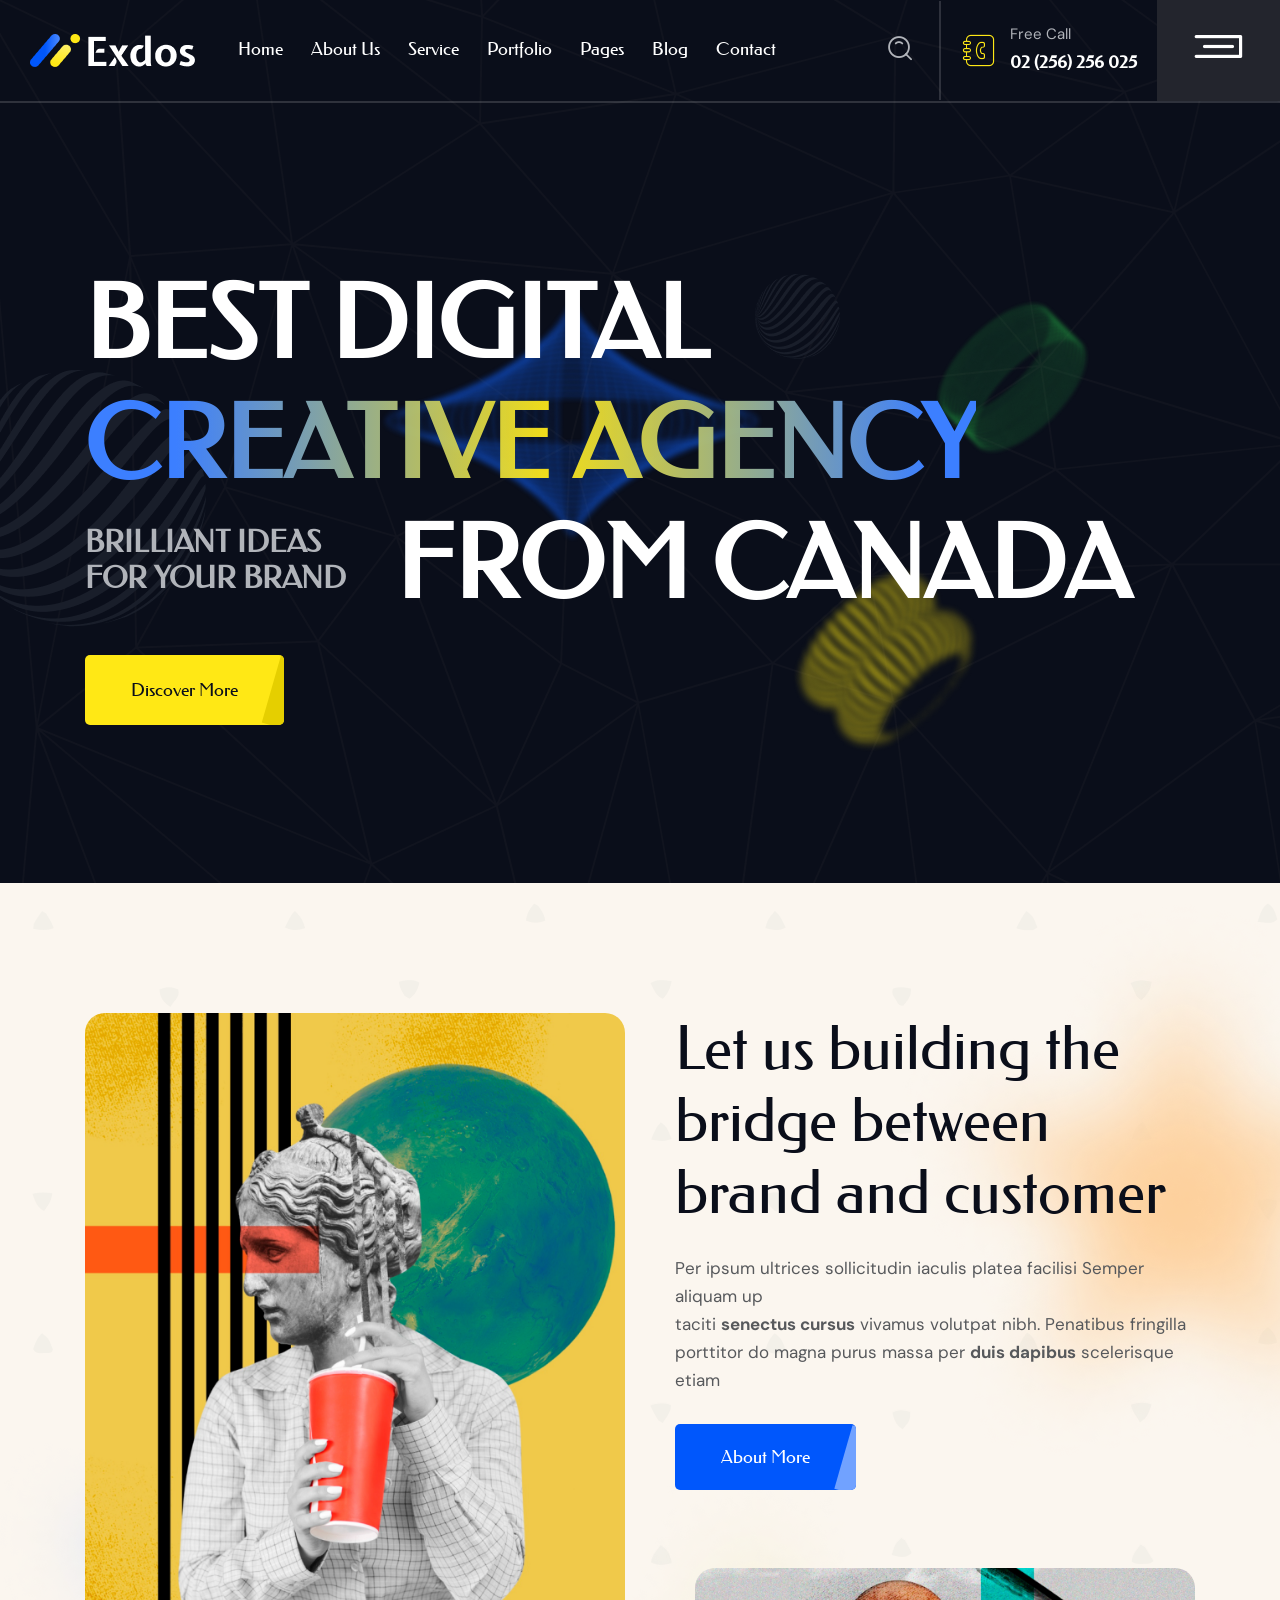
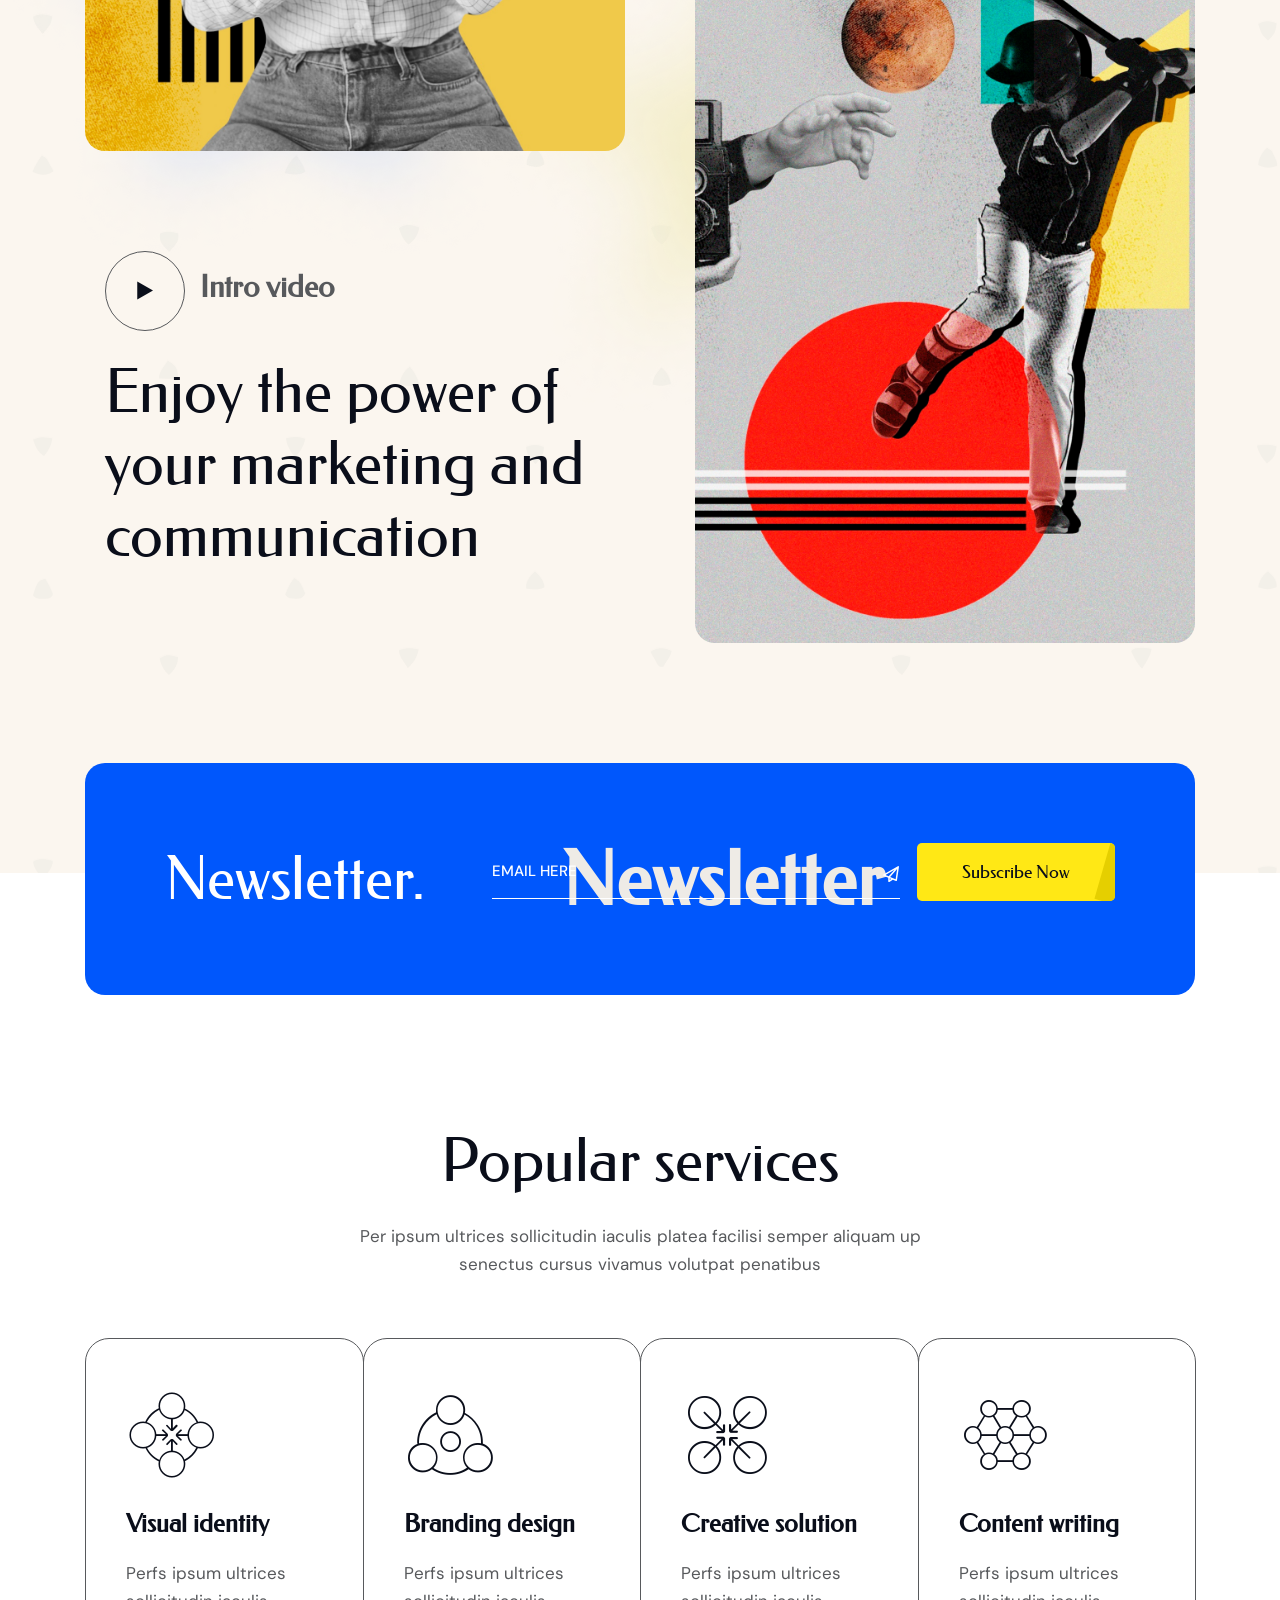
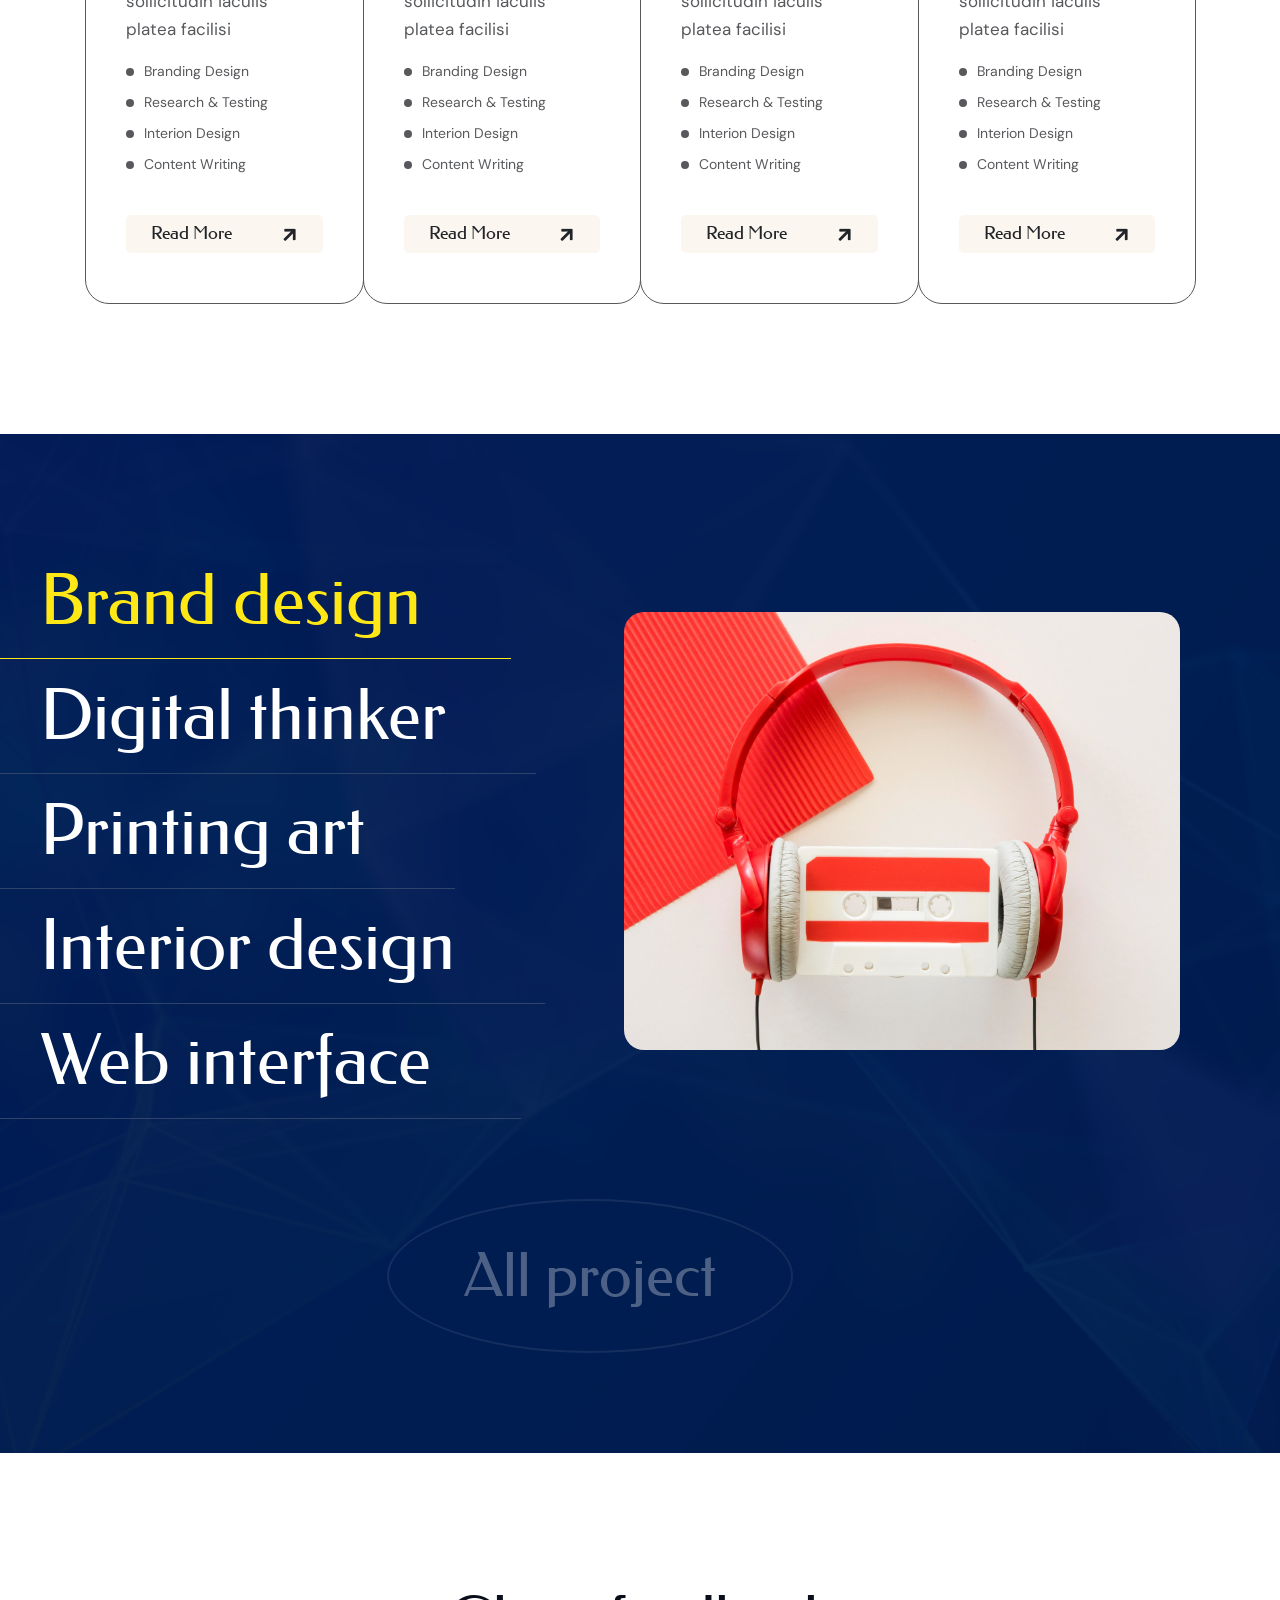
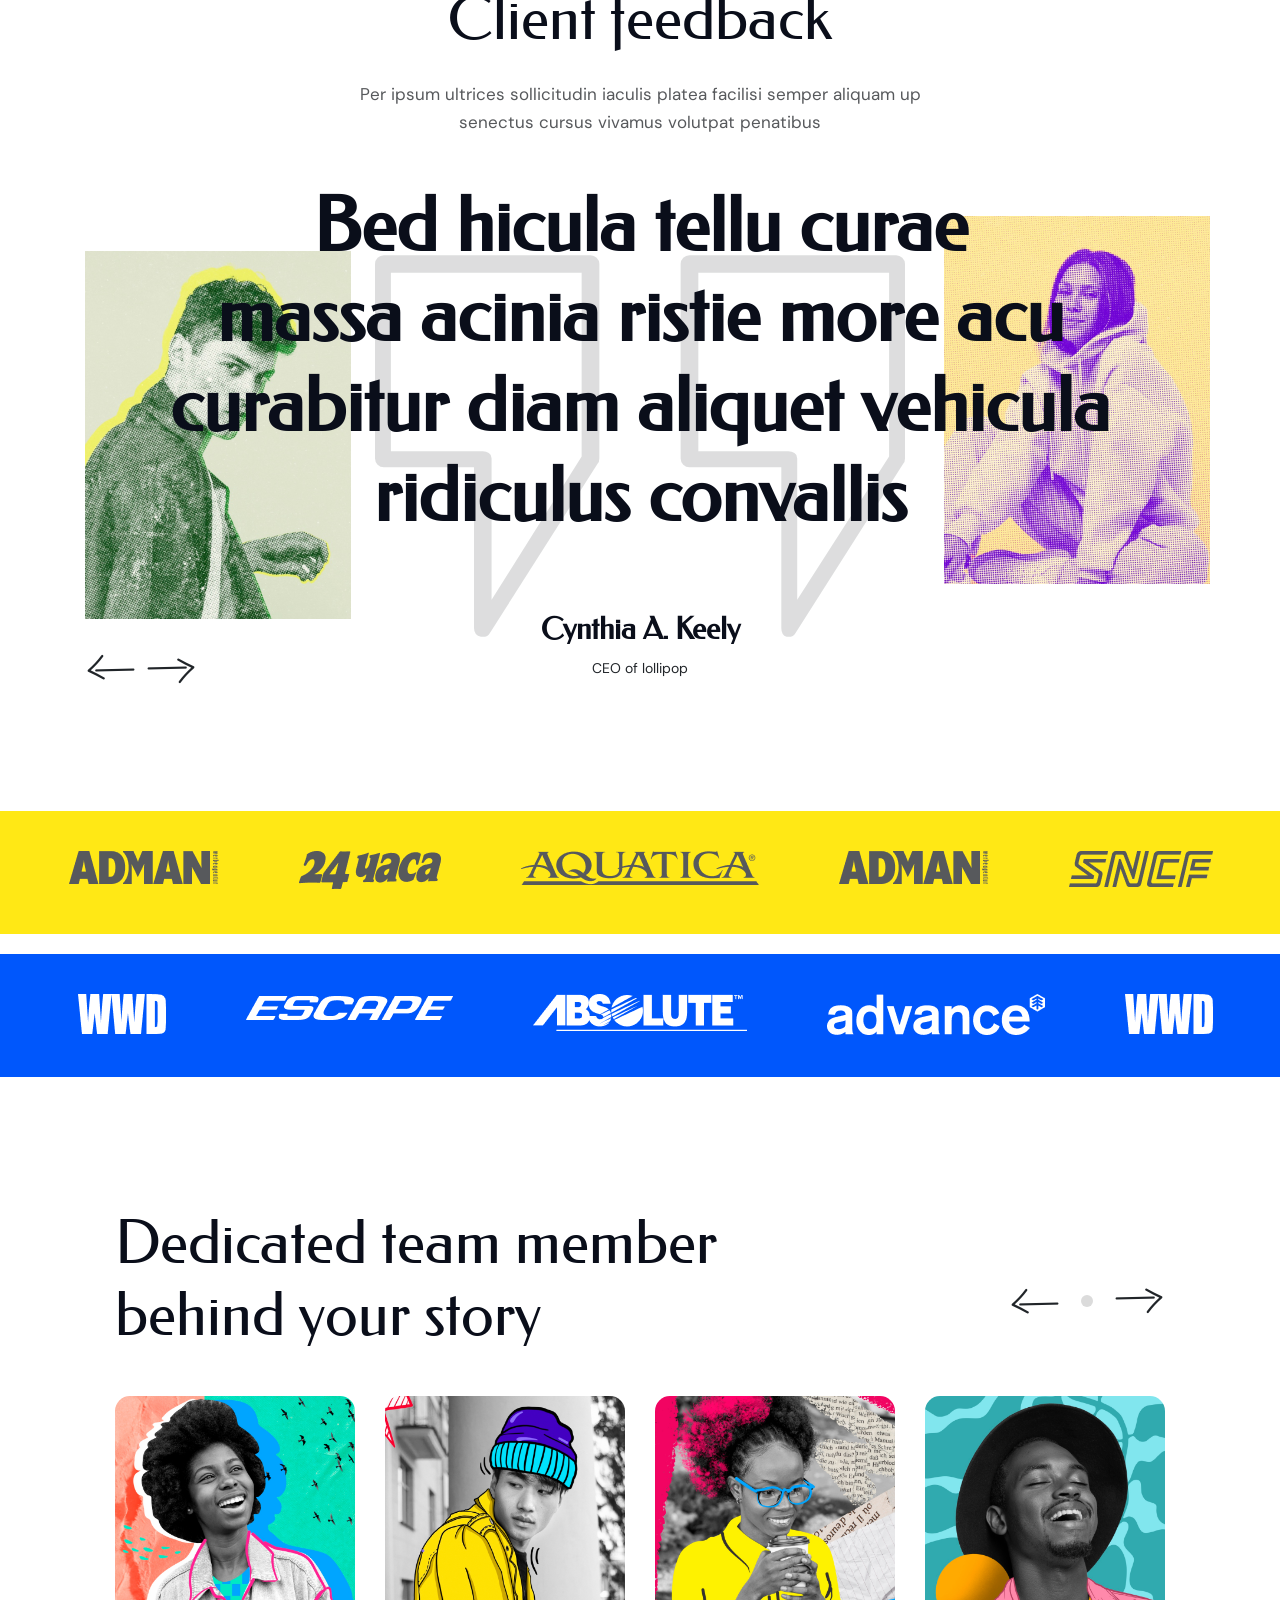
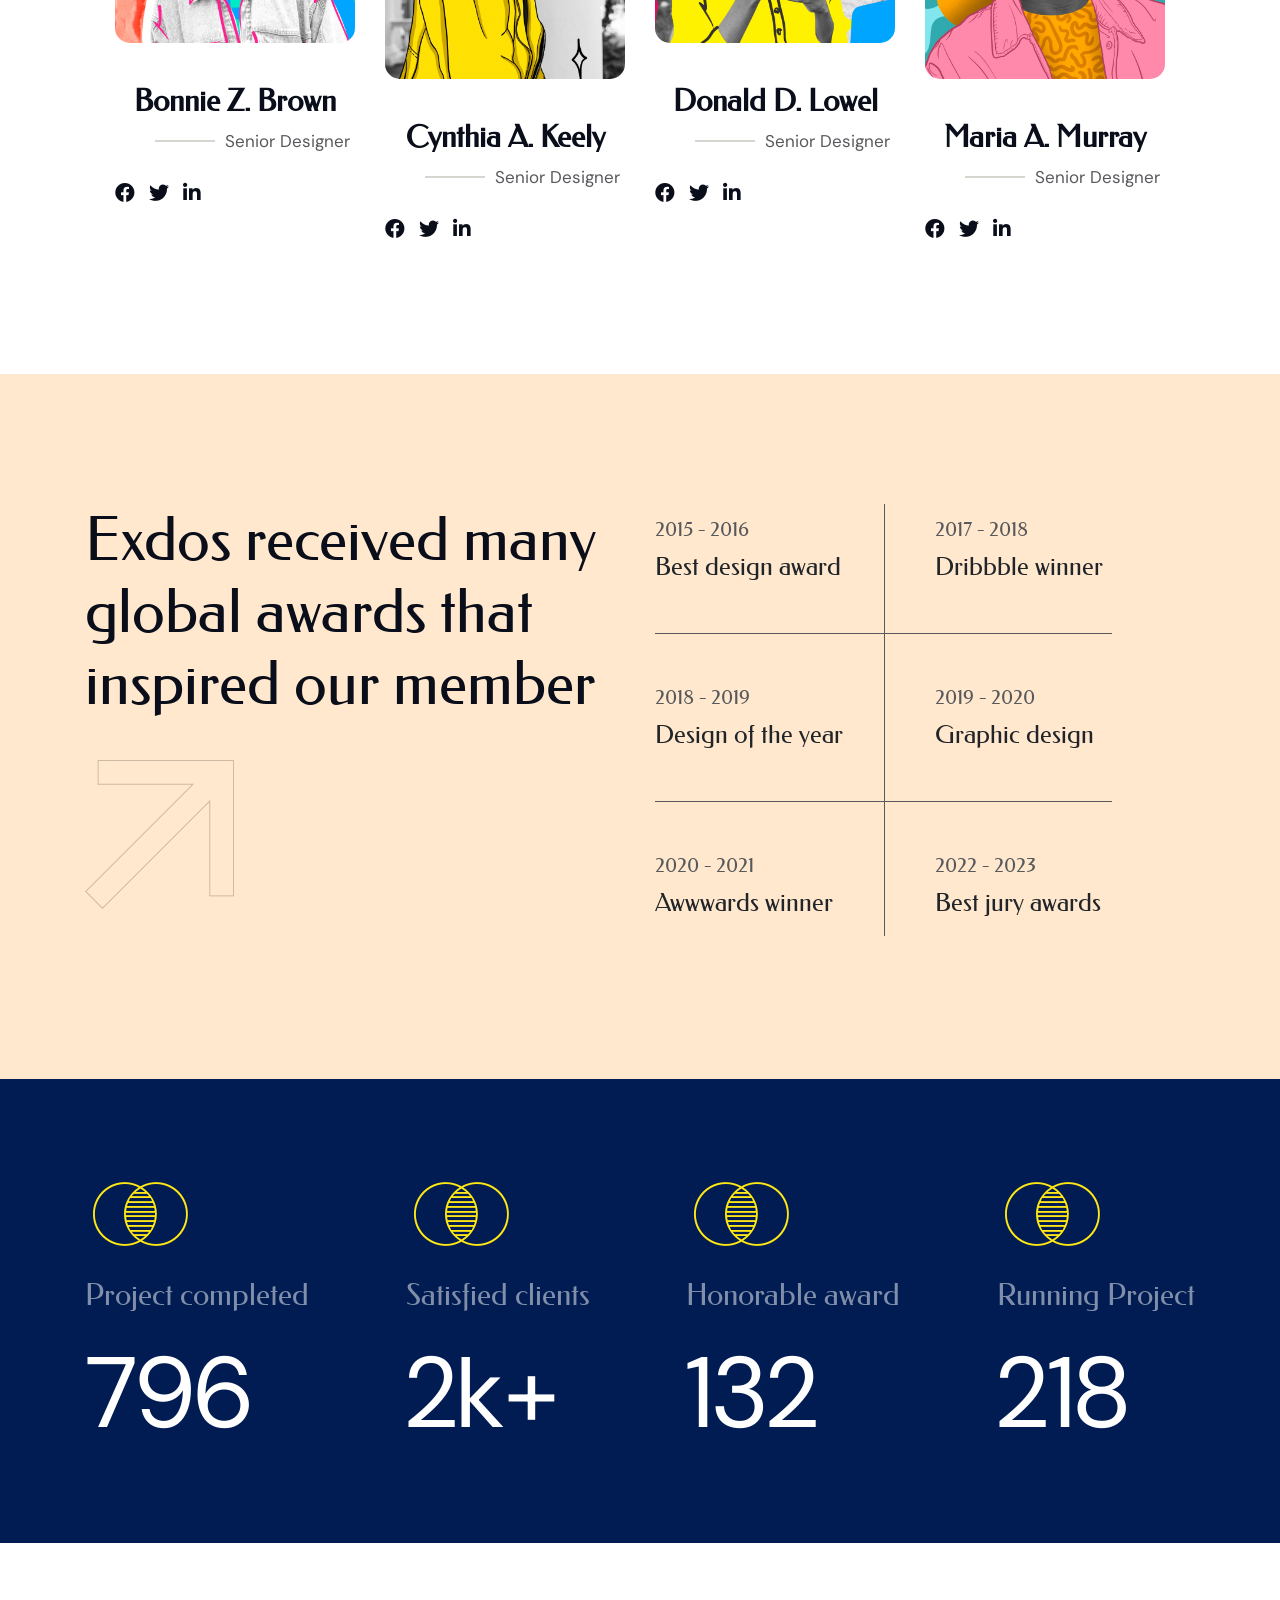
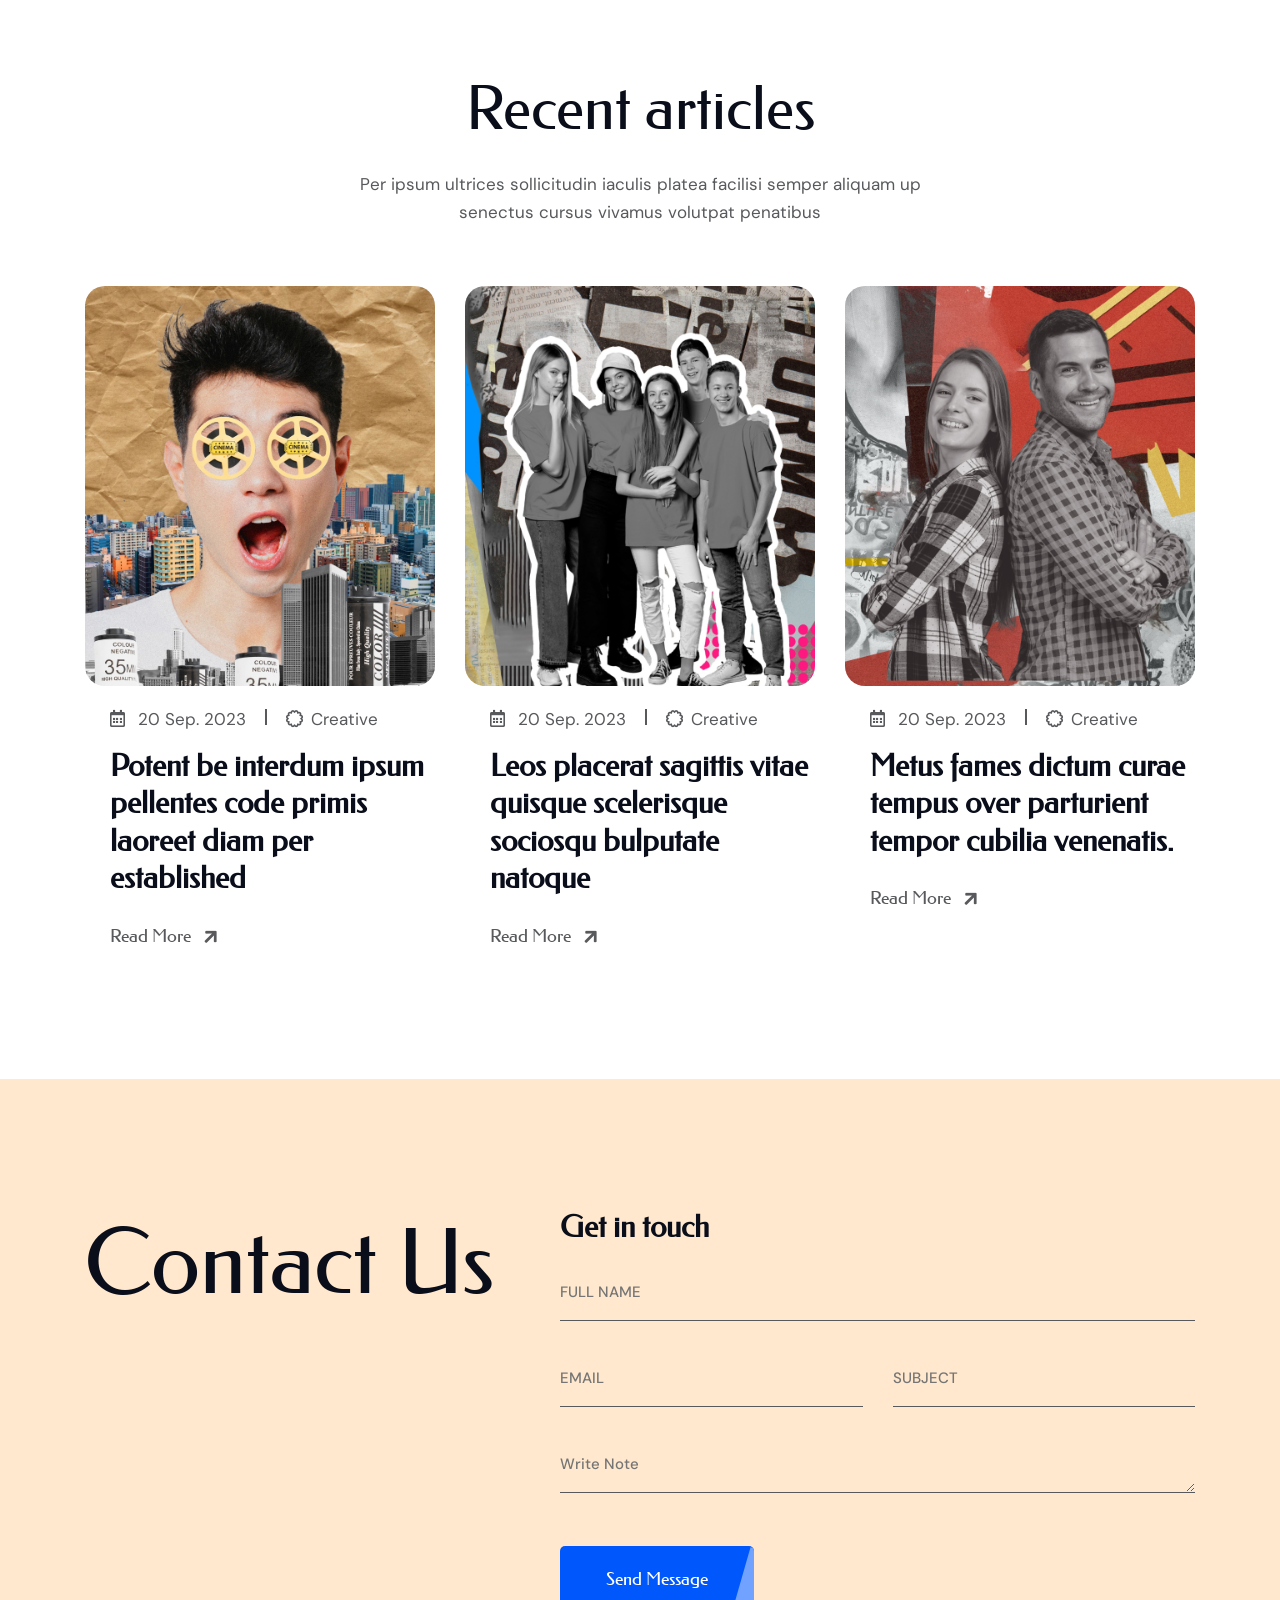
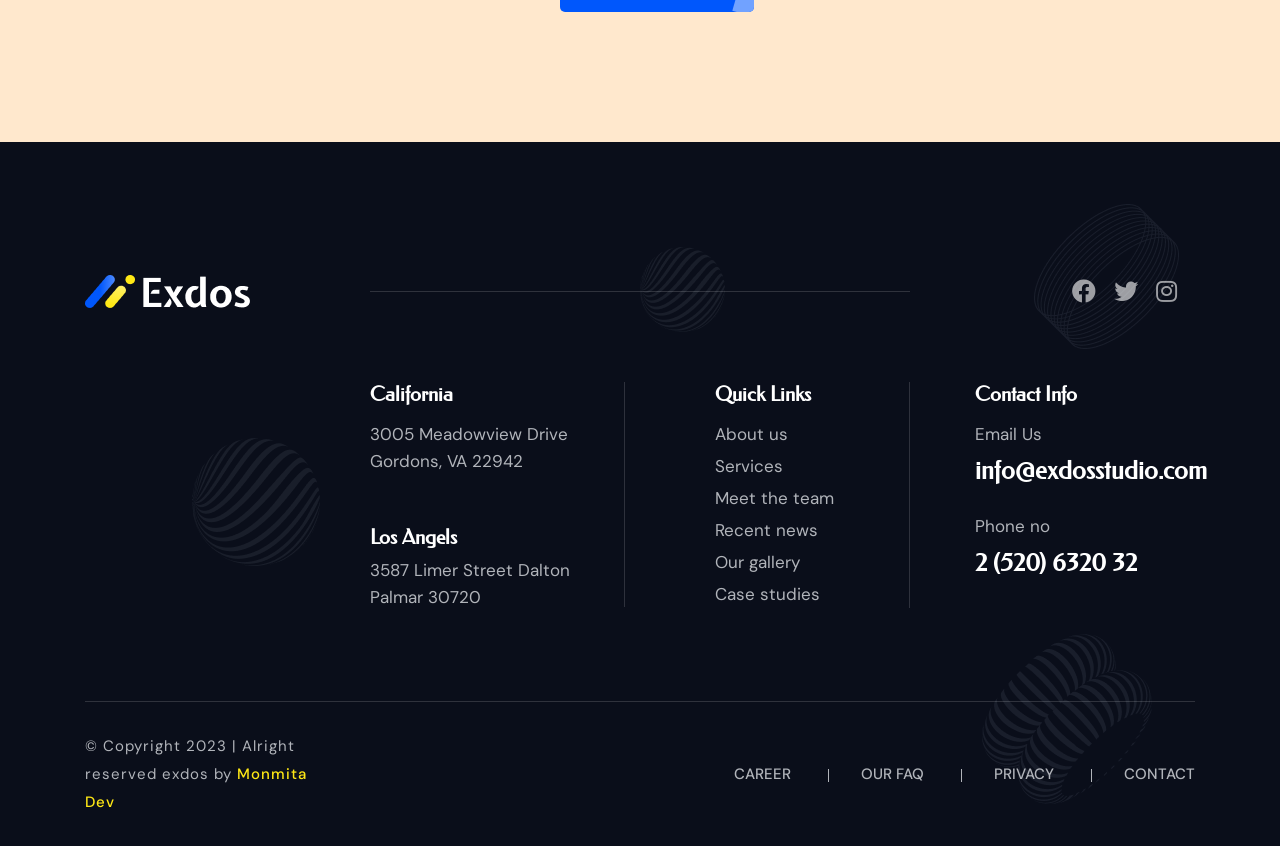
==== commit 57742c33: "Initial commit" ====
--- a/index.html
+++ b/index.html
@@ -106,7 +106,7 @@
     <main>
       <!-- mt-hero-area-start -->
       <section
-        class="mt-hero-area mt-hero-space mt-black-bg p-relative pt-280 pb-180"
+        class="mt-hero-area mt-hero-space mt-black-bg p-relative pt-265 pb-150"
         style="background-image: url(assets/img/shape/hero-1-bg-shape.png)"
       >
         <div class="mt-hero-shape">
@@ -280,7 +280,13 @@
                   </h2>
                   <form action="#">
                     <div class="mt-newsletter-input p-relative">
-                      <input type="email" placeholder="Email Here" />
+                      <input
+                        type="email"
+                        name="email"
+                        id="email"
+                        autocomplete="given-email"
+                        placeholder="Email Here"
+                      />
                       <img src="./assets/img/shape/plane.svg" alt="" />
                     </div>
                     <button class="mt-btn-sec">
@@ -297,7 +303,6 @@
           </div>
         </div>
       </section>
-
       <!-- mt-newsletter-area-end -->
 
       <!-- mt-services-area-start -->
@@ -1251,7 +1256,7 @@
                   <h3 class="mtform-title mb-20">Get in touch</h3>
                 </div>
 
-                <div class="contact-form-box">
+                <div class="mtcontact-form-box">
                   <form action="#">
                     <div class="row">
                       <div class="col-md-12 mb-30">
--- a/assets/css/style.css
+++ b/assets/css/style.css
@@ -131,11 +131,12 @@
   --mt-body-color: #57595c;
   --mt-theme-nblue: #001c52;
   --mt-common-black: #0a0e1a;
-  --mt-cream: #d6d2ce;
+  --mt-cream: #ffe8cd;
   --mt-gray: #b1b4ba;
   --mt-warm-color: #fbf6ef;
   --mt-black: black;
   --mt-white: #ffffff;
+  --mt-sweet-vanilla: #eeebe6;
 }
 
 :root {
@@ -293,8 +294,8 @@
 }
 @media (max-width: 767px) {
   .mtfooter__menu ul li {
-    padding-left: 20px;
-    margin-left: 20px;
+    padding-left: 15px;
+    margin-left: 15px;
   }
 }
 .mtfooter__menu ul li::before {
@@ -505,6 +506,10 @@
   color: #ffffff;
   margin: 0;
 }
+.mt-header-btn {
+  display: flex;
+  align-items: center;
+}
 
 .mt-about-box {
   padding-left: 42px;
@@ -571,6 +576,29 @@
   z-index: 1;
 }
 
+.mt-about-content ul li {
+  list-style: none;
+  margin-bottom: 20px;
+}
+.mt-about-content ul li i {
+  font-size: 30px;
+  font-weight: 300;
+  color: #000;
+  margin-right: 10px;
+}
+.mt-about-content ul li span {
+  font-family: var(--mt-font-heading);
+  font-size: 30px;
+  line-height: 1.33%;
+  color: #0a0e1a;
+}
+
+.mt-about-circal-img {
+  position: absolute;
+  top: 0;
+  left: -180px;
+}
+
 @media only screen and (min-width: 1400px) and (max-width: 1599px) {
   .mt-hero {
     padding-left: 80px;
@@ -627,6 +655,45 @@
   .mt-hero-title i {
     font-size: 15px;
   }
+}
+.mt-hero-title-2 {
+  font-family: var(--mt-font-heading);
+  font-weight: 400;
+  font-size: 100px;
+  line-height: 120%;
+  text-transform: uppercase;
+  color: #fff;
+}
+.mt-hero-desc p {
+  font-size: 30px;
+  font-family: var(--mt-font-heading);
+  font-weight: 400;
+  line-height: 133%;
+  color: #b1b4ba;
+  margin: 0;
+  margin-right: 60px;
+}
+@media (max-width: 767px) {
+  .mt-hero-desc p {
+    font-size: 15px;
+  }
+}
+.mt-hero-url-bg {
+  width: 30px;
+  height: 65px;
+  background: #fff;
+  opacity: 0.2;
+  display: inline-block;
+}
+.mt-hero-url-box a {
+  display: flex;
+  align-items: center;
+}
+.mt-hero-url-box i {
+  color: #b1b4ba;
+  font-size: 52px;
+  display: inline-flex;
+  margin-left: -25px;
 }
 
 .hero-info {
@@ -641,6 +708,7 @@
   position: absolute;
   top: 100px;
   z-index: 11;
+  white-space: nowrap;
   border-right: 2px solid rgba(255, 255, 255, 0.15);
 }
 .hero-info a {
@@ -732,6 +800,16 @@
   }
 }
 
+.hero-bg-img {
+  position: absolute;
+  width: 43%;
+  height: calc(100% - 100px);
+  right: 0;
+  bottom: 0;
+  background: no-repeat;
+  background-size: cover;
+}
+
 .mt-newsletter-margin {
   margin-top: -110px;
 }
@@ -766,38 +844,28 @@
   }
 }
 .mt-newsletter-box input {
-  border-color: #fff !important;
-  color: #ffffff;
+  border: 0;
+  border-bottom: 1px solid #ffffff;
+  color: var(--mt-white);
 }
 .mt-newsletter-box input:focus {
   border-color: #fff;
+  color: var(--mt-white);
+}
+.mt-newsletter-box input::-webkit-input-placeholder {
   color: #ffffff;
-  text-transform: capitalize;
-}
-.mt-newsletter-box input::-webkit-input-placeholder {
-  color: var(--mt-white) !important;
-  font-size: 17px;
-  text-transform: capitalize;
 }
 .mt-newsletter-box input::placeholder {
-  color: var(--mt-white) !important;
-  font-size: 17px;
-  text-transform: capitalize;
+  color: #ffffff;
 }
 .mt-newsletter-box input:-moz-placeholder {
-  color: var(--mt-white) !important;
-  font-size: 17px;
-  text-transform: capitalize;
+  color: #ffffff;
 }
 .mt-newsletter-box input::-moz-placeholder {
-  color: var(--mt-white) !important;
-  font-size: 17px;
-  text-transform: capitalize;
+  color: #ffffff;
 }
 .mt-newsletter-box input:-ms-input-placeholder {
-  color: var(--mt-white) !important;
-  font-size: 17px;
-  text-transform: capitalize;
+  color: #ffffff;
 }
 .mt-newsletter-input {
   width: calc(100% - 215px);
@@ -813,14 +881,21 @@
   top: 22px;
   right: 0;
 }
+.mt-newsletter-input i {
+  position: absolute;
+  top: 22px;
+  right: 10px;
+  font-size: 16px;
+  color: var(--mt-body-color);
+}
 .mt-newsletter-back {
   font-size: 100px;
-  color: #ffffff;
-  opacity: 10%;
+  color: var(--mt-sweet-vanilla);
+  opacity: 1;
   margin: 0;
   position: absolute;
   left: 85px;
-  bottom: -35px;
+  bottom: -28px;
   letter-spacing: 1px;
 }
 @media only screen and (min-width: 1200px) and (max-width: 1399px) {
@@ -835,6 +910,29 @@
     font-size: 75px;
     left: 30px;
   }
+}
+.mt-newsletter-box-2 input {
+  border-color: var(--mt-body-color);
+  color: var(--mt-body-color);
+}
+.mt-newsletter-box-2 input:focus {
+  border-color: var(--mt-body-color);
+  color: var(--mt-body-color);
+}
+.mt-newsletter-box-2 input::-webkit-input-placeholder {
+  color: var(--mt-body-color);
+}
+.mt-newsletter-box-2 input::placeholder {
+  color: var(--mt-body-color);
+}
+.mt-newsletter-box-2 input:-moz-placeholder {
+  color: var(--mt-body-color);
+}
+.mt-newsletter-box-2 input::-moz-placeholder {
+  color: var(--mt-body-color);
+}
+.mt-newsletter-box-2 input:-ms-input-placeholder {
+  color: var(--mt-body-color);
 }
 
 .mtservices {
@@ -900,7 +998,7 @@
 }
 @media only screen and (min-width: 768px) and (max-width: 991px) {
   .mt-poject-tab-area {
-    padding: 0 40px;
+    padding: 0 35px;
   }
 }
 @media (max-width: 767px) {
@@ -991,6 +1089,43 @@
   }
 }
 
+.mtportfolio {
+  position: relative;
+}
+.mtportfolio__text {
+  position: absolute;
+  bottom: 60px;
+  left: 60px;
+  opacity: 0;
+  visibility: hidden;
+  transition: 0.3s;
+}
+.mtportfolio__text span {
+  background-color: #ffffff;
+  padding: 18px 20px;
+  font-family: var(--mt-font-body);
+  font-weight: 500;
+  font-size: 15px;
+  line-height: 1.67%;
+  text-transform: uppercase;
+  color: #0a0e1a;
+  display: inline-block;
+}
+.mtportfolio__title {
+  background-color: #ffffff;
+  padding: 8px 20px;
+  font-family: var(--mt-font-heading);
+  font-size: 30px;
+  margin-top: 15px;
+}
+.mtportfolio:hover .mtportfolio__text {
+  visibility: visible;
+  opacity: 1;
+}
+
+.mt-testimonial-main-wrapper {
+  margin-left: -80px;
+}
 .mt-testimonial-desc {
   font-size: 100px;
 }
@@ -1014,15 +1149,22 @@
     font-size: 35px;
   }
 }
-.mt-testimonial-name {
+.mt-testimonial-author-name {
   margin-bottom: 8px;
-}
-.mt-testimonial-desig {
+  font-size: 30px;
+  line-height: 1.33;
+  font-weight: 400;
+  color: var(--mt-white);
+  font-family: var(--mt-font-heading);
+}
+.mt-testimonial-author-desig {
   color: #57595c;
   font-size: 17px;
   margin-right: -75px;
-}
-.mt-testimonial-desig span {
+  font-family: var(--mt-font-body);
+  color: var(--mt-white);
+}
+.mt-testimonial-author-desig span {
   height: 1px;
   width: 60px;
   background-color: #57595c;
@@ -1030,12 +1172,27 @@
   transform: translateY(-5px);
   margin-right: 5px;
 }
+.mt-testimonial-text {
+  font-size: 60px;
+  color: var(--mt-white);
+}
+.mt-testimonial-text i {
+  font-size: 60px;
+  color: var(--mt-theme-color-2);
+}
 .mt-testimonial-shape {
   position: absolute;
   top: 0;
   right: 0;
   left: 0;
   z-index: -2;
+}
+
+i.flaticon-quotes.flip-img {
+  display: inline-block;
+  transform: scaleX(-1);
+  font-size: 60px;
+  color: var(--mt-theme-color-2);
 }
 
 .mt-swiper-test-button {
@@ -1135,6 +1292,42 @@
   right: -15px;
 }
 
+.mt-testimonial-2-shape-thumb-1 {
+  top: 130px;
+  right: 148px;
+}
+.mt-testimonial-2-shape-thumb-2 {
+  bottom: 100px;
+  right: 317px;
+}
+
+.mt-swiper-test-2-button {
+  color: #fff;
+  opacity: 0.5;
+  display: inline-flex;
+  font-size: 60px;
+}
+.mt-swiper-test-2-button-next {
+  color: #fff;
+  font-size: 60px;
+  opacity: 0.5;
+}
+
+.mt-test-slider-arrow-2 {
+  position: absolute;
+  bottom: 20px;
+  left: 500px;
+  z-index: 999;
+}
+.mt-test-slider-arrow-2 span {
+  height: 12px;
+  width: 12px;
+  background-color: var(--mt-white);
+  border-radius: 100%;
+  margin: 0 20px;
+  opacity: 0.5;
+}
+
 @media only screen and (min-width: 1200px) and (max-width: 1399px) {
   .mt-team-area {
     padding-left: 30px;
@@ -1155,10 +1348,26 @@
   }
 }
 
+.mtteam__thumb {
+  position: relative;
+}
 @media (max-width: 767px) {
   .mtteam__thumb img {
     width: 100%;
   }
+}
+.mtteam__thumb-2 {
+  margin-left: 10px;
+}
+.mtteam__thumb-border {
+  position: absolute;
+  top: -10px;
+  left: -10px;
+  width: 100%;
+  height: 100%;
+  border: 1px solid #57595c;
+  border-radius: 20px;
+  z-index: -1;
 }
 @media only screen and (min-width: 768px) and (max-width: 991px), (max-width: 767px) {
   .mtteam__nav {
@@ -1203,11 +1412,16 @@
 .mtteam__title {
   color: #0a0e1a;
   font-size: 30px;
+  text-align: center;
 }
 @media only screen and (min-width: 768px) and (max-width: 991px), (max-width: 767px) {
   .mtteam__title {
     font-size: 25px;
   }
+}
+.mtteam-subtitle {
+  margin-bottom: 10px;
+  display: block;
 }
 .mtteam__social a {
   font-size: 25px;
@@ -1218,6 +1432,36 @@
   .mtteam__social a {
     font-size: 20px;
   }
+}
+.mtteam__social-2 {
+  position: absolute;
+  left: 0;
+  top: 50%;
+  right: 0;
+  transform: translateY(-50%);
+  transition: 0.5s;
+  opacity: 0;
+  visibility: hidden;
+}
+.mtteam__social-2 a {
+  width: 50px;
+  height: 50px;
+  display: inline-block;
+  color: var(--mt-common-black);
+  line-height: 50px;
+  border-radius: 50%;
+  background-color: #fff;
+  margin: 0 2px;
+  font-size: 22px;
+}
+.mtteam__social-2 a:hover {
+  color: var(--mt-theme-color);
+}
+.mtteam:hover .mtteam__social-2 {
+  opacity: 1;
+  visibility: visible;
+  top: 50%;
+  color: #000000;
 }
 
 .mt-swiper-team-button {
@@ -1315,6 +1559,16 @@
   line-height: 1;
   display: inline-block;
 }
+.mtfact-2 .mtfact__icon span {
+  color: #575757;
+}
+.mtfact-2 .mtfact__text span {
+  color: #0a0e1a;
+}
+.mtfact-2 .mtfact__title {
+  color: #0a0e1a;
+  opacity: 1;
+}
 
 @media only screen and (min-width: 768px) and (max-width: 991px) {
   .cols {
@@ -1334,7 +1588,10 @@
   font-size: 30px;
   color: var(--mt-heading-color);
   line-height: 1.25;
-  font-weight: 400;
+  font-weight: 600;
+}
+.mtblog__title:hover {
+  color: var(--mt-theme-color);
 }
 @media only screen and (min-width: 992px) and (max-width: 1199px) {
   .mtblog__title {
@@ -1355,6 +1612,29 @@
   background-color: var(--mt-body-color);
   margin: 0 15px;
 }
+.mtblog-2 {
+  border: 1px solid #57595c;
+  position: relative;
+}
+.mtblog-2 .mtblog__thumb {
+  width: 200px;
+  height: 100%;
+  flex: 0 0 auto;
+  position: absolute;
+  top: 0;
+  left: 0;
+  transform: translateY(-12px);
+  margin-left: -3px;
+}
+.mtblog-2 .mtblog__thumb img {
+  height: calc(100% + 24px);
+  object-fit: cover;
+}
+.mtblog-2 .mtblog__content {
+  padding-left: 228px;
+  padding-top: 23px;
+  padding-bottom: 23px;
+}
 
 .fs-100 {
   font-size: 100px !important;
@@ -1374,9 +1654,68 @@
   font-size: 30px;
 }
 
+.mtcontact-form-box input {
+  border: 0;
+  border-bottom: 1px solid #57595c;
+}
+.mtcontact-form-box textarea {
+  border: 0;
+  border-bottom: 1px solid #57595c;
+}
+
+.mt-video-area {
+  padding: 305px 20px;
+  background-position: center;
+}
+
+.mtfaq-wrapper {
+  padding: 20px 0;
+}
+
+.mt-accordion-header {
+  margin: 0;
+  display: flex;
+}
+.mt-accordion-item {
+  border: 1px solid var(--mt-common-black);
+  border-radius: 10px;
+}
+.mt-accordion-button {
+  font-size: 20px;
+  width: 100%;
+  text-align: left;
+  padding: 22px 30px;
+  margin: 0;
+  display: flex;
+  justify-content: space-between;
+  align-items: center;
+}
+.mt-accordion-button span {
+  font-size: 16px;
+  color: #57595c;
+}
+.mt-accordion-button.collapsed span {
+  transform: rotate(-90deg);
+}
+.mt-accordion-body {
+  margin: 0px 30px;
+  border-top: 1px solid var(--mt-body-color);
+  padding-top: 15px;
+  padding-bottom: 20px;
+}
+
+.mtfaq-bg {
+  height: 100%;
+  background-size: cover;
+  width: calc(50% - 56px);
+  position: absolute;
+  left: 0;
+  border-radius: 0 20px 20px 0;
+}
+
 .mt-btn {
   background-color: var(--mt-theme-color);
-  padding: 22px 46px;
+  padding: 20px 46px;
   border-radius: 5px;
   font-size: 18px;
   font-family: var(--mt-font-heading);
@@ -1384,6 +1723,7 @@
   display: inline-block;
   position: relative;
   overflow: hidden;
+  text-transform: capitalize;
 }
 .mt-btn i {
   height: 100%;
@@ -1475,7 +1815,7 @@
 .mt-btn-circle:hover {
   background-color: var(--mt-theme-color);
   color: #ffffff;
-  border: var(--mt-theme-color);
+  border: 2px solid var(--mt-theme-color);
   opacity: 1;
 }
 
@@ -1490,10 +1830,28 @@
   margin-left: 12px;
   transform: rotate(-45deg);
 }
-
+.mt-text-btn:hover {
+  color: var(--mt-theme-color);
+}
+
+.mt-section-subtitle {
+  font-size: 15px;
+  text-transform: uppercase;
+  color: #57595c;
+  font-weight: 500;
+  display: block;
+}
+.mt-section-subtitle i {
+  width: 10px;
+  height: 10px;
+  border-radius: 20px;
+  background-color: var(--mt-theme-color);
+  display: inline-block;
+}
 .mt-section-title {
   font-family: var(--mt-font-heading);
   font-size: 60px;
+  font-weight: 400;
 }
 @media only screen and (min-width: 992px) and (max-width: 1199px) {
   .mt-section-title {
@@ -1565,12 +1923,20 @@
   position: absolute;
 }
 
+.bg-pos-bottom {
+  background-position: bottom;
+}
+
 .br-24 {
   border-radius: 24px;
 }
 
 .br-20 img {
   border-radius: 20px;
+}
+
+.br-50 img {
+  border-radius: 50%;
 }
 
 .br-15 img {
@@ -1609,6 +1975,10 @@
 .mt-brand-slide-element {
   width: auto;
   display: inline-block;
+}
+
+.mt-text-upper {
+  text-transform: uppercase;
 }
 
 * {
@@ -1740,53 +2110,6 @@
   font-weight: 500;
   color: var(--mt-common-black);
   text-transform: uppercase;
-  border: 0;
-  border-bottom: 1px solid #57595c;
-}
-input[type=text]::-webkit-input-placeholder,
-input[type=email]::-webkit-input-placeholder,
-input[type=tel]::-webkit-input-placeholder,
-input[type=number]::-webkit-input-placeholder,
-input[type=password]::-webkit-input-placeholder,
-input[type=url]::-webkit-input-placeholder,
-textarea::-webkit-input-placeholder {
-  color: #57595c;
-}
-input[type=text]::placeholder,
-input[type=email]::placeholder,
-input[type=tel]::placeholder,
-input[type=number]::placeholder,
-input[type=password]::placeholder,
-input[type=url]::placeholder,
-textarea::placeholder {
-  color: #57595c;
-}
-input[type=text]:-moz-placeholder,
-input[type=email]:-moz-placeholder,
-input[type=tel]:-moz-placeholder,
-input[type=number]:-moz-placeholder,
-input[type=password]:-moz-placeholder,
-input[type=url]:-moz-placeholder,
-textarea:-moz-placeholder {
-  color: #57595c;
-}
-input[type=text]::-moz-placeholder,
-input[type=email]::-moz-placeholder,
-input[type=tel]::-moz-placeholder,
-input[type=number]::-moz-placeholder,
-input[type=password]::-moz-placeholder,
-input[type=url]::-moz-placeholder,
-textarea::-moz-placeholder {
-  color: #57595c;
-}
-input[type=text]:-ms-input-placeholder,
-input[type=email]:-ms-input-placeholder,
-input[type=tel]:-ms-input-placeholder,
-input[type=number]:-ms-input-placeholder,
-input[type=password]:-ms-input-placeholder,
-input[type=url]:-ms-input-placeholder,
-textarea:-ms-input-placeholder {
-  color: #57595c;
 }
 input[type=text]:focus,
 input[type=email]:focus,
@@ -1795,7 +2118,7 @@
 input[type=password]:focus,
 input[type=url]:focus,
 textarea:focus {
-  border-color: #fff;
+  border-color: #57595c;
 }
 input[type=text]:focus::placeholder,
 input[type=email]:focus::placeholder,
@@ -1821,7 +2144,7 @@
 }
 
 *::selection {
-  background: #0078D7;
+  background: #0078d7;
   color: #fff;
   text-shadow: none;
 }
@@ -6637,12 +6960,20 @@
   padding-right: 150px;
 }
 
-.pt-280 {
-  padding-top: 280px;
-}
-
-.pb-180 {
-  padding-bottom: 180px;
+.pt-265 {
+  padding-top: 265px;
+}
+
+.pt-275 {
+  padding-top: 275px;
+}
+
+.pb-150 {
+  padding-bottom: 150px;
+}
+
+.pl-260 {
+  padding-left: 260px;
 }
 
 /*# sourceMappingURL=style.css.map */
